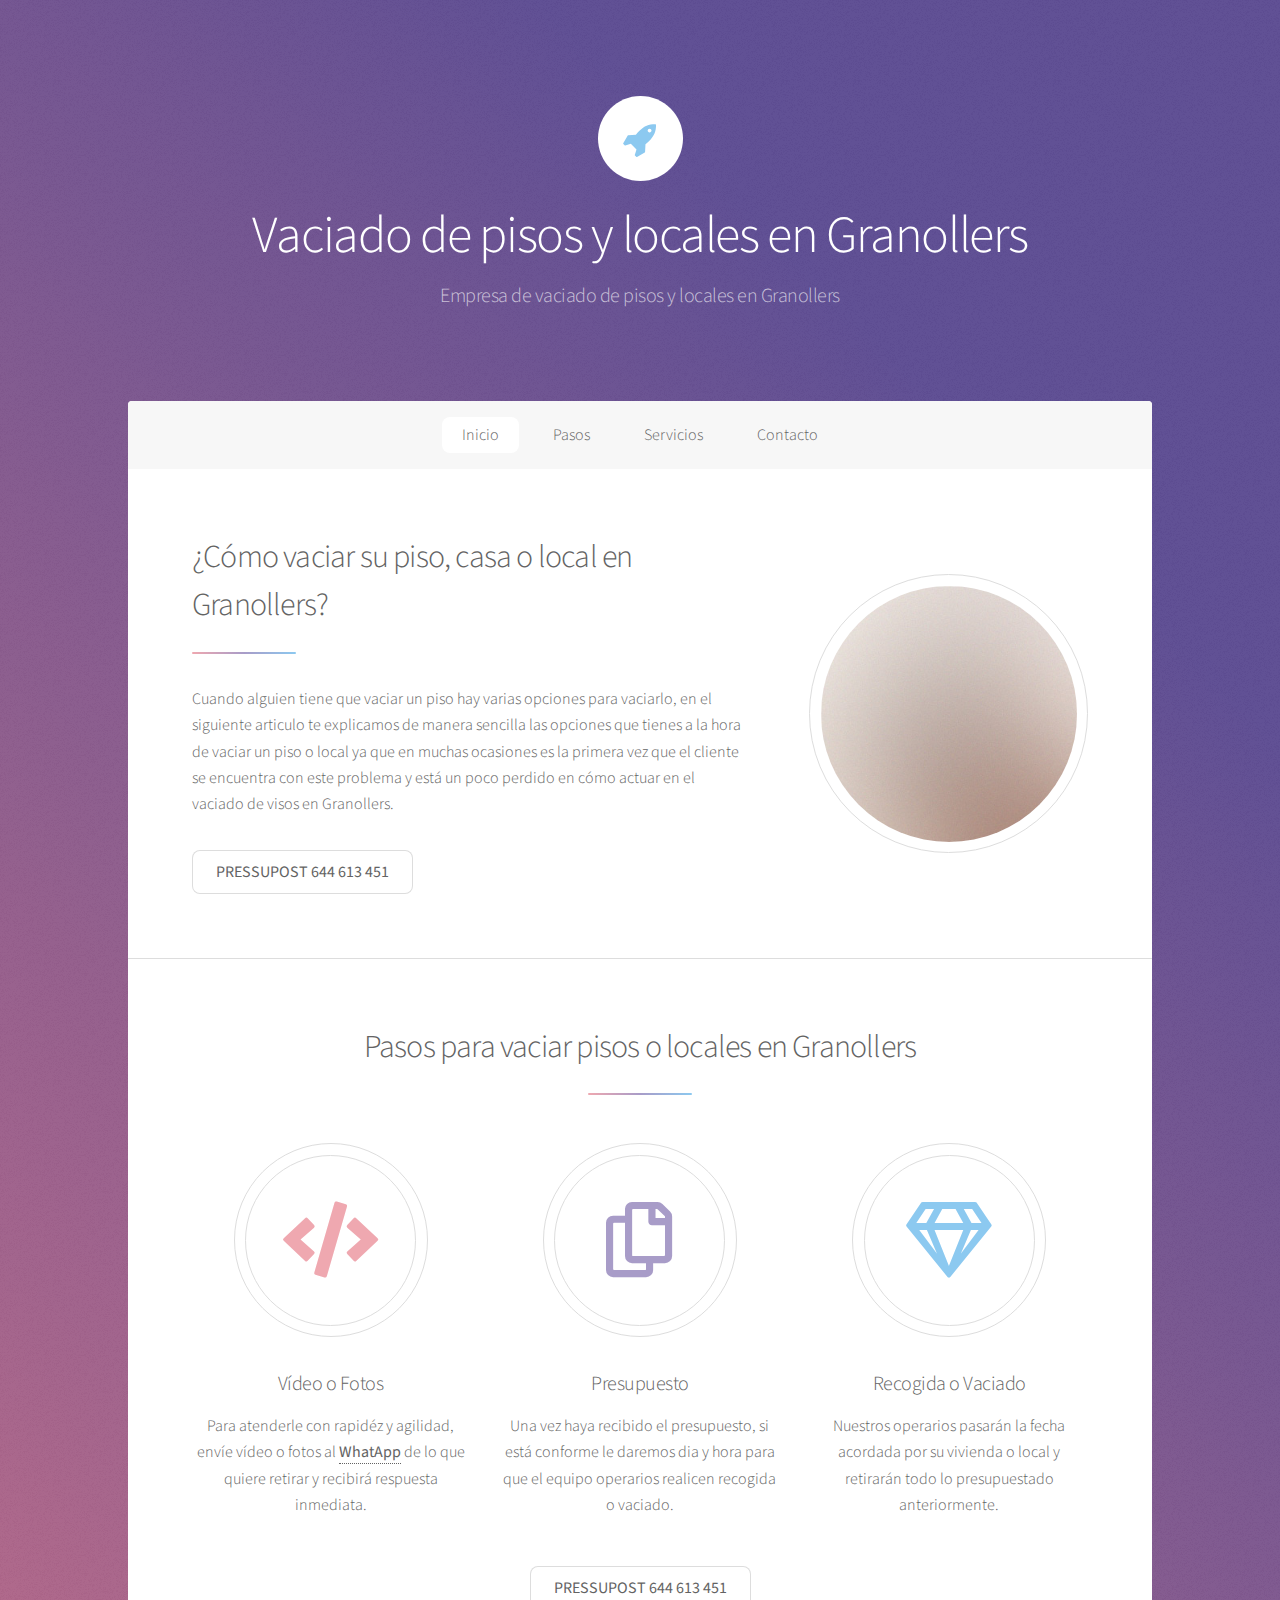
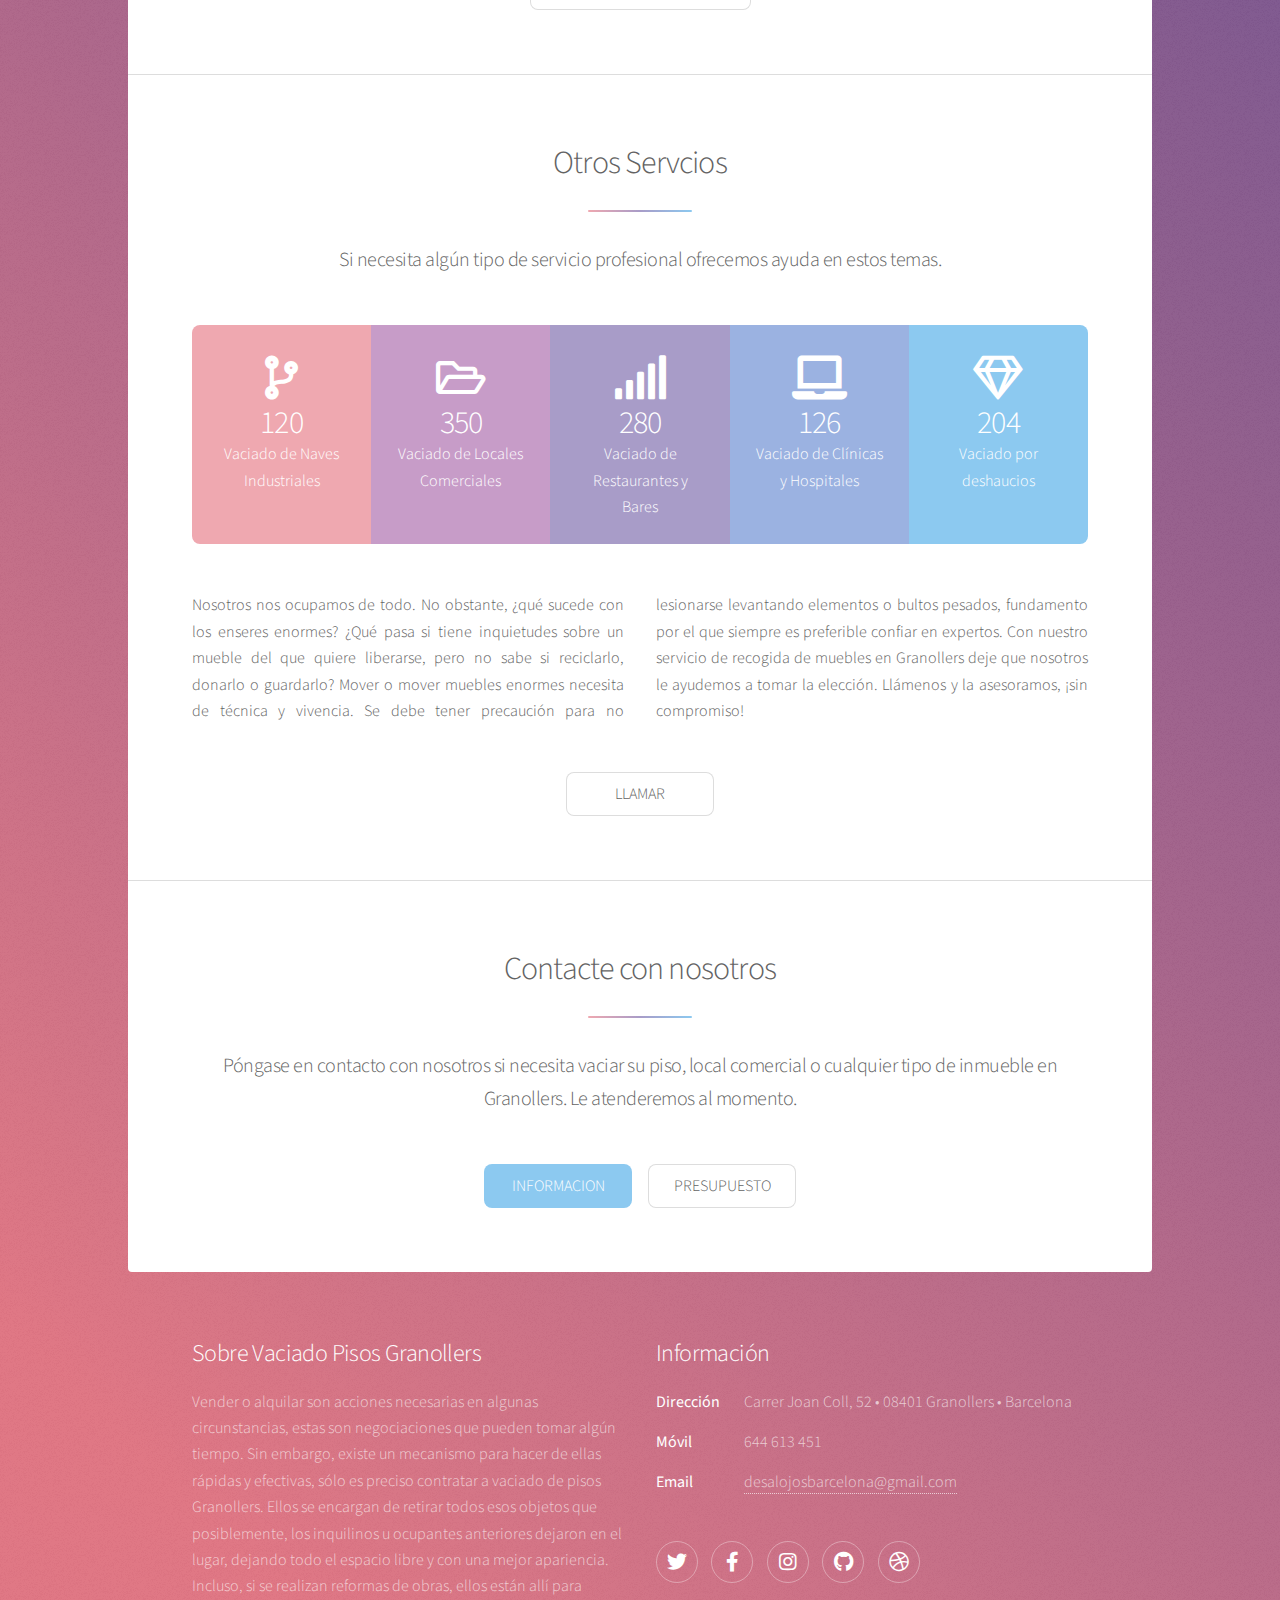
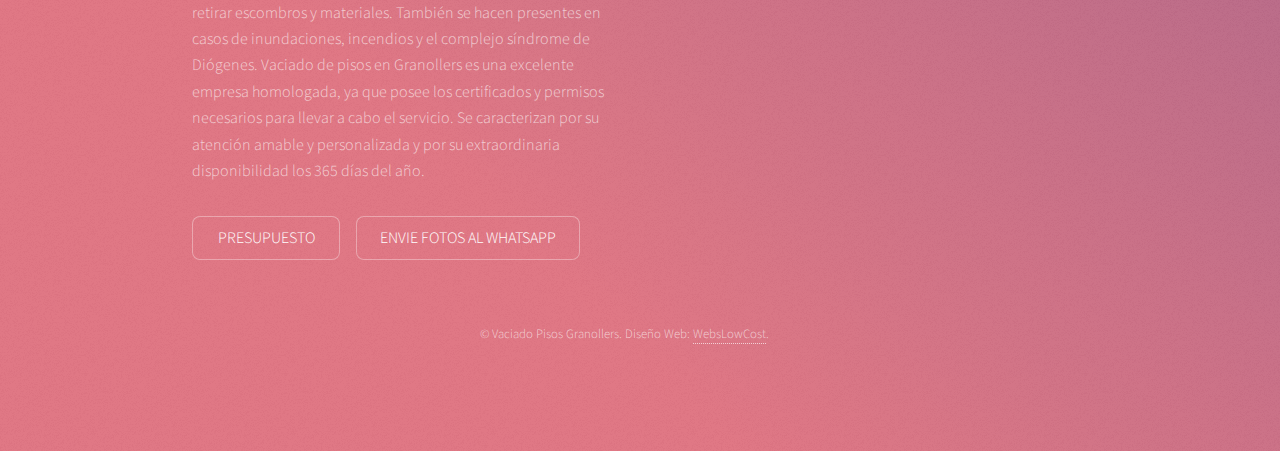
==== index.html @ f91cef2e "Update index.html" ====
<!DOCTYPE HTML>
<!--
	Stellar by HTML5 UP
	html5up.net | @ajlkn
	Free for personal and commercial use under the CCA 3.0 license (html5up.net/license)
-->
<html>
	<head>
		<title>Vaciado pisos y locales en Granollers ☎️ Recogida Muebles</title>
		<html lang="es">
		<meta charset="utf-8" />
		<meta name="description" content="Vaciado de Pisos y Locales en Granollers 644 613 451. Recogida muebles y electrodomésticos. Retiramos mobiliario y enseres al momento.">
		<meta name="keywords" content="vaciado pisos granollers, vaciar locales granollers, retirada electrodomesticos granollers, deixalleria granollers">
		<meta name="viewport" content="width=device-width, initial-scale=1, user-scalable=no" />
		<meta name="robots" content="index, follow">
		<link rel="stylesheet" href="assets/css/main.css" />
		<noscript><link rel="stylesheet" href="assets/css/noscript.css" /></noscript>
	</head>
	<body class="is-preload">

		<!-- Wrapper -->
			<div id="wrapper">

				<!-- Header -->
					<header id="header" class="alt">
						<span class="logo"><img src="images/logo.svg" alt="vaciado pisos granollers" /></span>
						<h1>Vaciado de pisos y locales en Granollers</h1>
						<p>Empresa de vaciado de pisos y locales en Granollers<br />
						</p>
					</header>

				<!-- Nav -->
					<nav id="nav">
						<ul>
							<li><a href="#intro" class="active">Inicio</a></li>
							<li><a href="#first">Pasos</a></li>
							<li><a href="#second">Servicios</a></li>
							<li><a href="#cta">Contacto</a></li>
						</ul>
					</nav>

				<!-- Main -->
					<div id="main">

						<!-- Introduction -->
							<section id="intro" class="main">
								<div class="spotlight">
									<div class="content">
										<header class="major">
											<h2>¿Cómo vaciar su piso, casa o local en Granollers?</h2>
										</header>
										<p>Cuando alguien tiene que vaciar un piso hay varias opciones para vaciarlo, 
										en el siguiente articulo te explicamos de manera sencilla las opciones que tienes 
										a la hora de vaciar un piso o local ya que en muchas ocasiones es la primera vez que el 
										cliente se encuentra con este problema y está un poco perdido en cómo actuar en 
										el vaciado de visos en Granollers.</p>
										<ul class="actions">
											<li><a href="tel:644613451" class="button"><strong>PRESSUPOST 644 613 451</strong></a></li>
										</ul>
									</div>
									<span class="image"><img src="images/pic01.jpg" alt="empresa vaciado pisos granollers" /></span>
								</div>
							</section>

						<!-- First Section -->
							<section id="first" class="main special">
								<header class="major">
									<h2>Pasos para vaciar pisos o locales en Granollers</h2>
								</header>
								<ul class="features">
									<li>
										<span class="icon solid major style1 fa-code"></span>
										<h3>Vídeo o Fotos</h3>
										<p>Para atenderle con rapidéz y agilidad, envíe vídeo o fotos al <a href="https://bit.ly/3KLcarm"><strong>WhatApp</strong></a> de lo que quiere retirar y recibirá respuesta inmediata.</p>
									</li>
									<li>
										<span class="icon major style3 fa-copy"></span>
										<h3>Presupuesto</h3>
										<p>Una vez haya recibido el presupuesto, si está conforme le daremos dia y hora para que el equipo operarios realicen recogida o vaciado.</p>
									</li>
									<li>
										<span class="icon major style5 fa-gem"></span>
										<h3>Recogida o Vaciado</h3>
										<p>Nuestros operarios pasarán la fecha acordada por su vivienda o local y retirarán todo lo presupuestado anteriormente.</p>
									</li>
								</ul>
								<footer class="major">
									<ul class="actions special">
										<li><a href="tel:644613451" class="button"><strong>PRESSUPOST 644 613 451</strong></a></li>
									</ul>
								</footer>
							</section>

						<!-- Second Section -->
							<section id="second" class="main special">
								<header class="major">
									<h2>Otros Servcios</h2>
									<p>Si necesita algún tipo de servicio profesional ofrecemos ayuda en estos temas.</p>
								</header>
								<ul class="statistics">
									<li class="style1">
										<span class="icon solid fa-code-branch"></span>
										<strong>120</strong> Vaciado de Naves Industriales 
									</li>
									<li class="style2">
										<span class="icon fa-folder-open"></span>
										<strong>350</strong> Vaciado de Locales Comerciales
									</li>
									<li class="style3">
										<span class="icon solid fa-signal"></span>
										<strong>280</strong> Vaciado de Restaurantes y Bares
									</li>
									<li class="style4">
										<span class="icon solid fa-laptop"></span>
										<strong>126</strong> Vaciado de Clínicas y Hospitales
									</li>
									<li class="style5">
										<span class="icon fa-gem"></span>
										<strong>204</strong> Vaciado por deshaucios
									</li>
								</ul>
								<p class="content">Nosotros nos ocupamos de todo. No obstante, ¿qué sucede con los enseres enormes? ¿Qué pasa si tiene inquietudes sobre un mueble del que quiere liberarse, pero no sabe si reciclarlo, donarlo o guardarlo? Mover o mover muebles enormes necesita de técnica y vivencia. Se debe tener precaución para no lesionarse levantando elementos o bultos pesados, fundamento por el que siempre es preferible confiar en expertos. Con nuestro servicio de recogida de muebles en Granollers deje que nosotros le ayudemos a tomar la elección. Llámenos y la asesoramos, ¡sin compromiso!</p>
								<footer class="major">
									<ul class="actions special">
										<li><a href="tel:644613451" class="button">LLAMAR</a></li>
									</ul>
								</footer>
							</section>

						<!-- Get Started -->
							<section id="cta" class="main special">
								<header class="major">
									<h2>Contacte con nosotros</h2>
									<p>Póngase en contacto con nosotros si necesita vaciar su piso, local
									comercial o cualquier tipo de inmueble en Granollers. Le atenderemos al momento.</p>
								</header>
								<footer class="major">
									<ul class="actions special">
										<li><a href="https://goo.gl/maps/K5HaU2S19BmagPHa8" class="button primary">INFORMACION</a></li>
										<li><a href="tel:644613451" class="button">PRESUPUESTO</a></li>
									</ul>
								</footer>
							</section>

					</div>

				<!-- Footer -->
					<footer id="footer">
						<section>
							<h2>Sobre Vaciado Pisos Granollers</h2>
							<p>Vender o alquilar son acciones necesarias en algunas circunstancias, estas son negociaciones que pueden tomar algún tiempo. Sin embargo, existe un mecanismo para hacer de ellas rápidas y efectivas, sólo es preciso contratar a vaciado de pisos Granollers.
                               Ellos se encargan de retirar todos esos objetos que posiblemente, los inquilinos u ocupantes anteriores dejaron en el lugar, dejando todo el espacio libre y con una mejor apariencia. Incluso, si se realizan reformas de obras, ellos están allí para retirar escombros y materiales. También se hacen presentes en casos de inundaciones, incendios y el complejo síndrome de Diógenes.
                               Vaciado de pisos en Granollers es una excelente empresa homologada, ya que posee los certificados y permisos necesarios para llevar a cabo el servicio. Se caracterizan por su atención amable y personalizada y por su extraordinaria disponibilidad los 365 días del año.</p>
							<ul class="actions">
								<li><a href="tel:644613451" class="button">PRESUPUESTO</a></li>
								<li><a href="https://wa.me/34644613451" class="button">ENVIE FOTOS AL WHATSAPP</a></li>
							</ul>
						</section>
						<section>
							<h2>Información</h2>
							<dl class="alt">
								<dt>Dirección</dt>
								<dd>Carrer Joan Coll, 52 &bull; 08401 Granollers &bull; Barcelona</dd>
								<dt>Móvil</dt>
								<dd>644 613 451</dd>
								<dt>Email</dt>
								<dd><a href="#">desalojosbarcelona@gmail.com</a></dd>
							</dl>
							<ul class="icons">
								<li><a href="#" class="icon brands fa-twitter alt"><span class="label">Twitter</span></a></li>
								<li><a href="#" class="icon brands fa-facebook-f alt"><span class="label">Facebook</span></a></li>
								<li><a href="#" class="icon brands fa-instagram alt"><span class="label">Instagram</span></a></li>
								<li><a href="#" class="icon brands fa-github alt"><span class="label">GitHub</span></a></li>
								<li><a href="#" class="icon brands fa-dribbble alt"><span class="label">Dribbble</span></a></li>
							</ul>
						</section>
						<p class="copyright">&copy; Vaciado Pisos Granollers. Diseño Web: <a href="https://www.webslowcost.pro/">WebsLowCost</a>.</p>
					</footer>

			</div>

		<!-- Scripts -->
			<script src="assets/js/jquery.min.js"></script>
			<script src="assets/js/jquery.scrollex.min.js"></script>
			<script src="assets/js/jquery.scrolly.min.js"></script>
			<script src="assets/js/browser.min.js"></script>
			<script src="assets/js/breakpoints.min.js"></script>
			<script src="assets/js/util.js"></script>
			<script src="assets/js/main.js"></script>

	</body>
</html>
---- assets/css/main.css ----
@import url(fontawesome-all.min.css);
@import 'https://fonts.googleapis.com/css?family=Source+Sans+Pro:300,400';

/*
	Stellar by HTML5 UP
	html5up.net | @ajlkn
	Free for personal and commercial use under the CCA 3.0 license (html5up.net/license)
*/

html, body, div, span, applet, object,
iframe, h1, h2, h3, h4, h5, h6, p, blockquote,
pre, a, abbr, acronym, address, big, cite,
code, del, dfn, em, img, ins, kbd, q, s, samp,
small, strike, strong, sub, sup, tt, var, b,
u, i, center, dl, dt, dd, ol, ul, li, fieldset,
form, label, legend, table, caption, tbody,
tfoot, thead, tr, th, td, article, aside,
canvas, details, embed, figure, figcaption,
footer, header, hgroup, menu, nav, output, ruby,
section, summary, time, mark, audio, video {
	margin: 0;
	padding: 0;
	border: 0;
	font-size: 100%;
	font: inherit;
	vertical-align: baseline;}

article, aside, details, figcaption, figure,
footer, header, hgroup, menu, nav, section {
	display: block;}

body {
	line-height: 1;
}

ol, ul {
	list-style: none;
}

blockquote, q {
	quotes: none;
}

	blockquote:before, blockquote:after, q:before, q:after {
		content: '';
		content: none;
	}

table {
	border-collapse: collapse;
	border-spacing: 0;
}

body {
	-webkit-text-size-adjust: none;
}

mark {
	background-color: transparent;
	color: inherit;
}

input::-moz-focus-inner {
	border: 0;
	padding: 0;
}

input, select, textarea {
	-moz-appearance: none;
	-webkit-appearance: none;
	-ms-appearance: none;
	appearance: none;
}

/* Basic */

	@-ms-viewport {
		width: device-width;
	}

	body {
		-ms-overflow-style: scrollbar;
	}

	@media screen and (max-width: 480px) {

		html, body {
			min-width: 320px;
		}

	}

	html {
		box-sizing: border-box;
	}

	*, *:before, *:after {
		box-sizing: inherit;
	}

	body {
		background-color: #935d8c;
		background-image: url("images/overlay.png"), -moz-linear-gradient(45deg, #e37682 15%, #5f4d93 85%);
		background-image: url("images/overlay.png"), -webkit-linear-gradient(45deg, #e37682 15%, #5f4d93 85%);
		background-image: url("images/overlay.png"), -ms-linear-gradient(45deg, #e37682 15%, #5f4d93 85%);
		background-image: url("images/overlay.png"), linear-gradient(45deg, #e37682 15%, #5f4d93 85%);
	}

		body.is-preload *, body.is-preload *:before, body.is-preload *:after {
			-moz-animation: none !important;
			-webkit-animation: none !important;
			-ms-animation: none !important;
			animation: none !important;
			-moz-transition: none !important;
			-webkit-transition: none !important;
			-ms-transition: none !important;
			transition: none !important;
		}

/* Type */

	body {
		background-color: #935d8c;
		color: rgba(255, 255, 255, 0.65);
	}

	body, input, select, textarea {
		font-family: "Source Sans Pro", Helvetica, sans-serif;
		font-size: 17pt;
		font-weight: 300;
		line-height: 1.65;
	}

		@media screen and (max-width: 1680px) {

			body, input, select, textarea {
				font-size: 14pt;
			}

		}

		@media screen and (max-width: 1280px) {

			body, input, select, textarea {
				font-size: 12pt;
			}

		}

		@media screen and (max-width: 360px) {

			body, input, select, textarea {
				font-size: 11pt;
			}

		}

	a {
		-moz-transition: color 0.2s ease, border-bottom 0.2s ease;
		-webkit-transition: color 0.2s ease, border-bottom 0.2s ease;
		-ms-transition: color 0.2s ease, border-bottom 0.2s ease;
		transition: color 0.2s ease, border-bottom 0.2s ease;
		text-decoration: none;
		border-bottom: dotted 1px;
		color: inherit;
	}

		a:hover {
			border-bottom-color: transparent;
		}

	strong, b {
		font-weight: 400;
	}

	em, i {
		font-style: italic;
	}

	p {
		margin: 0 0 2em 0;
	}

		p.content {
			-moz-columns: 20em 2;
			-webkit-columns: 20em 2;
			-ms-columns: 20em 2;
			columns: 20em 2;
			-moz-column-gap: 2em;
			-webkit-column-gap: 2em;
			-ms-column-gap: 2em;
			column-gap: 2em;
			text-align: justify;
		}

	h1, h2, h3, h4, h5, h6 {
		font-weight: 300;
		line-height: 1.5;
		margin: 0 0 0.7em 0;
		letter-spacing: -0.025em;
	}

		h1 a, h2 a, h3 a, h4 a, h5 a, h6 a {
			color: inherit;
			text-decoration: none;
		}

	h1 {
		font-size: 2.5em;
		line-height: 1.2;
	}

	h2 {
		font-size: 1.5em;
	}

	h3 {
		font-size: 1.25em;
	}

	h4 {
		font-size: 1.1em;
	}

	h5 {
		font-size: 0.9em;
	}

	h6 {
		font-size: 0.7em;
	}

	@media screen and (max-width: 736px) {

		h1 {
			font-size: 2em;
		}

	}

	sub {
		font-size: 0.8em;
		position: relative;
		top: 0.5em;
	}

	sup {
		font-size: 0.8em;
		position: relative;
		top: -0.5em;
	}

	blockquote {
		border-left: solid 4px;
		font-style: italic;
		margin: 0 0 2em 0;
		padding: 0.5em 0 0.5em 2em;
	}

	code {
		border-radius: 8px;
		border: solid 1px;
		font-family: "Courier New", monospace;
		font-size: 0.9em;
		margin: 0 0.25em;
		padding: 0.25em 0.65em;
	}

	pre {
		-webkit-overflow-scrolling: touch;
		font-family: "Courier New", monospace;
		font-size: 0.9em;
		margin: 0 0 2em 0;
	}

		pre code {
			display: block;
			line-height: 1.75;
			padding: 1em 1.5em;
			overflow-x: auto;
		}

	hr {
		border: 0;
		border-bottom: solid 1px;
		margin: 2em 0;
	}

		hr.major {
			margin: 3em 0;
		}

	.align-left {
		text-align: left;
	}

	.align-center {
		text-align: center;
	}

	.align-right {
		text-align: right;
	}

	input, select, textarea {
		color: #ffffff;
	}

	a:hover {
		color: #ffffff;
	}

	strong, b {
		color: #ffffff;
	}

	h1, h2, h3, h4, h5, h6 {
		color: #ffffff;
	}

	blockquote {
		border-left-color: rgba(255, 255, 255, 0.35);
	}

	code {
		background: rgba(255, 255, 255, 0.075);
		border-color: rgba(255, 255, 255, 0.35);
	}

	hr {
		border-bottom-color: rgba(255, 255, 255, 0.35);
	}

/* Row */

	.row {
		display: flex;
		flex-wrap: wrap;
		box-sizing: border-box;
		align-items: stretch;
	}

		.row > * {
			box-sizing: border-box;
		}

		.row.gtr-uniform > * > :last-child {
			margin-bottom: 0;
		}

		.row.aln-left {
			justify-content: flex-start;
		}

		.row.aln-center {
			justify-content: center;
		}

		.row.aln-right {
			justify-content: flex-end;
		}

		.row.aln-top {
			align-items: flex-start;
		}

		.row.aln-middle {
			align-items: center;
		}

		.row.aln-bottom {
			align-items: flex-end;
		}

		.row > .imp {
			order: -1;
		}

		.row > .col-1 {
			width: 8.33333%;
		}

		.row > .off-1 {
			margin-left: 8.33333%;
		}

		.row > .col-2 {
			width: 16.66667%;
		}

		.row > .off-2 {
			margin-left: 16.66667%;
		}

		.row > .col-3 {
			width: 25%;
		}

		.row > .off-3 {
			margin-left: 25%;
		}

		.row > .col-4 {
			width: 33.33333%;
		}

		.row > .off-4 {
			margin-left: 33.33333%;
		}

		.row > .col-5 {
			width: 41.66667%;
		}

		.row > .off-5 {
			margin-left: 41.66667%;
		}

		.row > .col-6 {
			width: 50%;
		}

		.row > .off-6 {
			margin-left: 50%;
		}

		.row > .col-7 {
			width: 58.33333%;
		}

		.row > .off-7 {
			margin-left: 58.33333%;
		}

		.row > .col-8 {
			width: 66.66667%;
		}

		.row > .off-8 {
			margin-left: 66.66667%;
		}

		.row > .col-9 {
			width: 75%;
		}

		.row > .off-9 {
			margin-left: 75%;
		}

		.row > .col-10 {
			width: 83.33333%;
		}

		.row > .off-10 {
			margin-left: 83.33333%;
		}

		.row > .col-11 {
			width: 91.66667%;
		}

		.row > .off-11 {
			margin-left: 91.66667%;
		}

		.row > .col-12 {
			width: 100%;
		}

		.row > .off-12 {
			margin-left: 100%;
		}

		.row.gtr-0 {
			margin-top: 0;
			margin-left: 0em;
		}

			.row.gtr-0 > * {
				padding: 0 0 0 0em;
			}

			.row.gtr-0.gtr-uniform {
				margin-top: 0em;
			}

				.row.gtr-0.gtr-uniform > * {
					padding-top: 0em;
				}

		.row.gtr-25 {
			margin-top: 0;
			margin-left: -0.375em;
		}

			.row.gtr-25 > * {
				padding: 0 0 0 0.375em;
			}

			.row.gtr-25.gtr-uniform {
				margin-top: -0.375em;
			}

				.row.gtr-25.gtr-uniform > * {
					padding-top: 0.375em;
				}

		.row.gtr-50 {
			margin-top: 0;
			margin-left: -0.75em;
		}

			.row.gtr-50 > * {
				padding: 0 0 0 0.75em;
			}

			.row.gtr-50.gtr-uniform {
				margin-top: -0.75em;
			}

				.row.gtr-50.gtr-uniform > * {
					padding-top: 0.75em;
				}

		.row {
			margin-top: 0;
			margin-left: -1.5em;
		}

			.row > * {
				padding: 0 0 0 1.5em;
			}

			.row.gtr-uniform {
				margin-top: -1.5em;
			}

				.row.gtr-uniform > * {
					padding-top: 1.5em;
				}

		.row.gtr-150 {
			margin-top: 0;
			margin-left: -2.25em;
		}

			.row.gtr-150 > * {
				padding: 0 0 0 2.25em;
			}

			.row.gtr-150.gtr-uniform {
				margin-top: -2.25em;
			}

				.row.gtr-150.gtr-uniform > * {
					padding-top: 2.25em;
				}

		.row.gtr-200 {
			margin-top: 0;
			margin-left: -3em;
		}

			.row.gtr-200 > * {
				padding: 0 0 0 3em;
			}

			.row.gtr-200.gtr-uniform {
				margin-top: -3em;
			}

				.row.gtr-200.gtr-uniform > * {
					padding-top: 3em;
				}

		@media screen and (max-width: 1680px) {

			.row {
				display: flex;
				flex-wrap: wrap;
				box-sizing: border-box;
				align-items: stretch;
			}

				.row > * {
					box-sizing: border-box;
				}

				.row.gtr-uniform > * > :last-child {
					margin-bottom: 0;
				}

				.row.aln-left {
					justify-content: flex-start;
				}

				.row.aln-center {
					justify-content: center;
				}

				.row.aln-right {
					justify-content: flex-end;
				}

				.row.aln-top {
					align-items: flex-start;
				}

				.row.aln-middle {
					align-items: center;
				}

				.row.aln-bottom {
					align-items: flex-end;
				}

				.row > .imp-xlarge {
					order: -1;
				}

				.row > .col-1-xlarge {
					width: 8.33333%;
				}

				.row > .off-1-xlarge {
					margin-left: 8.33333%;
				}

				.row > .col-2-xlarge {
					width: 16.66667%;
				}

				.row > .off-2-xlarge {
					margin-left: 16.66667%;
				}

				.row > .col-3-xlarge {
					width: 25%;
				}

				.row > .off-3-xlarge {
					margin-left: 25%;
				}

				.row > .col-4-xlarge {
					width: 33.33333%;
				}

				.row > .off-4-xlarge {
					margin-left: 33.33333%;
				}

				.row > .col-5-xlarge {
					width: 41.66667%;
				}

				.row > .off-5-xlarge {
					margin-left: 41.66667%;
				}

				.row > .col-6-xlarge {
					width: 50%;
				}

				.row > .off-6-xlarge {
					margin-left: 50%;
				}

				.row > .col-7-xlarge {
					width: 58.33333%;
				}

				.row > .off-7-xlarge {
					margin-left: 58.33333%;
				}

				.row > .col-8-xlarge {
					width: 66.66667%;
				}

				.row > .off-8-xlarge {
					margin-left: 66.66667%;
				}

				.row > .col-9-xlarge {
					width: 75%;
				}

				.row > .off-9-xlarge {
					margin-left: 75%;
				}

				.row > .col-10-xlarge {
					width: 83.33333%;
				}

				.row > .off-10-xlarge {
					margin-left: 83.33333%;
				}

				.row > .col-11-xlarge {
					width: 91.66667%;
				}

				.row > .off-11-xlarge {
					margin-left: 91.66667%;
				}

				.row > .col-12-xlarge {
					width: 100%;
				}

				.row > .off-12-xlarge {
					margin-left: 100%;
				}

				.row.gtr-0 {
					margin-top: 0;
					margin-left: 0em;
				}

					.row.gtr-0 > * {
						padding: 0 0 0 0em;
					}

					.row.gtr-0.gtr-uniform {
						margin-top: 0em;
					}

						.row.gtr-0.gtr-uniform > * {
							padding-top: 0em;
						}

				.row.gtr-25 {
					margin-top: 0;
					margin-left: -0.375em;
				}

					.row.gtr-25 > * {
						padding: 0 0 0 0.375em;
					}

					.row.gtr-25.gtr-uniform {
						margin-top: -0.375em;
					}

						.row.gtr-25.gtr-uniform > * {
							padding-top: 0.375em;
						}

				.row.gtr-50 {
					margin-top: 0;
					margin-left: -0.75em;
				}

					.row.gtr-50 > * {
						padding: 0 0 0 0.75em;
					}

					.row.gtr-50.gtr-uniform {
						margin-top: -0.75em;
					}

						.row.gtr-50.gtr-uniform > * {
							padding-top: 0.75em;
						}

				.row {
					margin-top: 0;
					margin-left: -1.5em;
				}

					.row > * {
						padding: 0 0 0 1.5em;
					}

					.row.gtr-uniform {
						margin-top: -1.5em;
					}

						.row.gtr-uniform > * {
							padding-top: 1.5em;
						}

				.row.gtr-150 {
					margin-top: 0;
					margin-left: -2.25em;
				}

					.row.gtr-150 > * {
						padding: 0 0 0 2.25em;
					}

					.row.gtr-150.gtr-uniform {
						margin-top: -2.25em;
					}

						.row.gtr-150.gtr-uniform > * {
							padding-top: 2.25em;
						}

				.row.gtr-200 {
					margin-top: 0;
					margin-left: -3em;
				}

					.row.gtr-200 > * {
						padding: 0 0 0 3em;
					}

					.row.gtr-200.gtr-uniform {
						margin-top: -3em;
					}

						.row.gtr-200.gtr-uniform > * {
							padding-top: 3em;
						}

		}

		@media screen and (max-width: 1280px) {

			.row {
				display: flex;
				flex-wrap: wrap;
				box-sizing: border-box;
				align-items: stretch;
			}

				.row > * {
					box-sizing: border-box;
				}

				.row.gtr-uniform > * > :last-child {
					margin-bottom: 0;
				}

				.row.aln-left {
					justify-content: flex-start;
				}

				.row.aln-center {
					justify-content: center;
				}

				.row.aln-right {
					justify-content: flex-end;
				}

				.row.aln-top {
					align-items: flex-start;
				}

				.row.aln-middle {
					align-items: center;
				}

				.row.aln-bottom {
					align-items: flex-end;
				}

				.row > .imp-large {
					order: -1;
				}

				.row > .col-1-large {
					width: 8.33333%;
				}

				.row > .off-1-large {
					margin-left: 8.33333%;
				}

				.row > .col-2-large {
					width: 16.66667%;
				}

				.row > .off-2-large {
					margin-left: 16.66667%;
				}

				.row > .col-3-large {
					width: 25%;
				}

				.row > .off-3-large {
					margin-left: 25%;
				}

				.row > .col-4-large {
					width: 33.33333%;
				}

				.row > .off-4-large {
					margin-left: 33.33333%;
				}

				.row > .col-5-large {
					width: 41.66667%;
				}

				.row > .off-5-large {
					margin-left: 41.66667%;
				}

				.row > .col-6-large {
					width: 50%;
				}

				.row > .off-6-large {
					margin-left: 50%;
				}

				.row > .col-7-large {
					width: 58.33333%;
				}

				.row > .off-7-large {
					margin-left: 58.33333%;
				}

				.row > .col-8-large {
					width: 66.66667%;
				}

				.row > .off-8-large {
					margin-left: 66.66667%;
				}

				.row > .col-9-large {
					width: 75%;
				}

				.row > .off-9-large {
					margin-left: 75%;
				}

				.row > .col-10-large {
					width: 83.33333%;
				}

				.row > .off-10-large {
					margin-left: 83.33333%;
				}

				.row > .col-11-large {
					width: 91.66667%;
				}

				.row > .off-11-large {
					margin-left: 91.66667%;
				}

				.row > .col-12-large {
					width: 100%;
				}

				.row > .off-12-large {
					margin-left: 100%;
				}

				.row.gtr-0 {
					margin-top: 0;
					margin-left: 0em;
				}

					.row.gtr-0 > * {
						padding: 0 0 0 0em;
					}

					.row.gtr-0.gtr-uniform {
						margin-top: 0em;
					}

						.row.gtr-0.gtr-uniform > * {
							padding-top: 0em;
						}

				.row.gtr-25 {
					margin-top: 0;
					margin-left: -0.375em;
				}

					.row.gtr-25 > * {
						padding: 0 0 0 0.375em;
					}

					.row.gtr-25.gtr-uniform {
						margin-top: -0.375em;
					}

						.row.gtr-25.gtr-uniform > * {
							padding-top: 0.375em;
						}

				.row.gtr-50 {
					margin-top: 0;
					margin-left: -0.75em;
				}

					.row.gtr-50 > * {
						padding: 0 0 0 0.75em;
					}

					.row.gtr-50.gtr-uniform {
						margin-top: -0.75em;
					}

						.row.gtr-50.gtr-uniform > * {
							padding-top: 0.75em;
						}

				.row {
					margin-top: 0;
					margin-left: -1.5em;
				}

					.row > * {
						padding: 0 0 0 1.5em;
					}

					.row.gtr-uniform {
						margin-top: -1.5em;
					}

						.row.gtr-uniform > * {
							padding-top: 1.5em;
						}

				.row.gtr-150 {
					margin-top: 0;
					margin-left: -2.25em;
				}

					.row.gtr-150 > * {
						padding: 0 0 0 2.25em;
					}

					.row.gtr-150.gtr-uniform {
						margin-top: -2.25em;
					}

						.row.gtr-150.gtr-uniform > * {
							padding-top: 2.25em;
						}

				.row.gtr-200 {
					margin-top: 0;
					margin-left: -3em;
				}

					.row.gtr-200 > * {
						padding: 0 0 0 3em;
					}

					.row.gtr-200.gtr-uniform {
						margin-top: -3em;
					}

						.row.gtr-200.gtr-uniform > * {
							padding-top: 3em;
						}

		}

		@media screen and (max-width: 980px) {

			.row {
				display: flex;
				flex-wrap: wrap;
				box-sizing: border-box;
				align-items: stretch;
			}

				.row > * {
					box-sizing: border-box;
				}

				.row.gtr-uniform > * > :last-child {
					margin-bottom: 0;
				}

				.row.aln-left {
					justify-content: flex-start;
				}

				.row.aln-center {
					justify-content: center;
				}

				.row.aln-right {
					justify-content: flex-end;
				}

				.row.aln-top {
					align-items: flex-start;
				}

				.row.aln-middle {
					align-items: center;
				}

				.row.aln-bottom {
					align-items: flex-end;
				}

				.row > .imp-medium {
					order: -1;
				}

				.row > .col-1-medium {
					width: 8.33333%;
				}

				.row > .off-1-medium {
					margin-left: 8.33333%;
				}

				.row > .col-2-medium {
					width: 16.66667%;
				}

				.row > .off-2-medium {
					margin-left: 16.66667%;
				}

				.row > .col-3-medium {
					width: 25%;
				}

				.row > .off-3-medium {
					margin-left: 25%;
				}

				.row > .col-4-medium {
					width: 33.33333%;
				}

				.row > .off-4-medium {
					margin-left: 33.33333%;
				}

				.row > .col-5-medium {
					width: 41.66667%;
				}

				.row > .off-5-medium {
					margin-left: 41.66667%;
				}

				.row > .col-6-medium {
					width: 50%;
				}

				.row > .off-6-medium {
					margin-left: 50%;
				}

				.row > .col-7-medium {
					width: 58.33333%;
				}

				.row > .off-7-medium {
					margin-left: 58.33333%;
				}

				.row > .col-8-medium {
					width: 66.66667%;
				}

				.row > .off-8-medium {
					margin-left: 66.66667%;
				}

				.row > .col-9-medium {
					width: 75%;
				}

				.row > .off-9-medium {
					margin-left: 75%;
				}

				.row > .col-10-medium {
					width: 83.33333%;
				}

				.row > .off-10-medium {
					margin-left: 83.33333%;
				}

				.row > .col-11-medium {
					width: 91.66667%;
				}

				.row > .off-11-medium {
					margin-left: 91.66667%;
				}

				.row > .col-12-medium {
					width: 100%;
				}

				.row > .off-12-medium {
					margin-left: 100%;
				}

				.row.gtr-0 {
					margin-top: 0;
					margin-left: 0em;
				}

					.row.gtr-0 > * {
						padding: 0 0 0 0em;
					}

					.row.gtr-0.gtr-uniform {
						margin-top: 0em;
					}

						.row.gtr-0.gtr-uniform > * {
							padding-top: 0em;
						}

				.row.gtr-25 {
					margin-top: 0;
					margin-left: -0.375em;
				}

					.row.gtr-25 > * {
						padding: 0 0 0 0.375em;
					}

					.row.gtr-25.gtr-uniform {
						margin-top: -0.375em;
					}

						.row.gtr-25.gtr-uniform > * {
							padding-top: 0.375em;
						}

				.row.gtr-50 {
					margin-top: 0;
					margin-left: -0.75em;
				}

					.row.gtr-50 > * {
						padding: 0 0 0 0.75em;
					}

					.row.gtr-50.gtr-uniform {
						margin-top: -0.75em;
					}

						.row.gtr-50.gtr-uniform > * {
							padding-top: 0.75em;
						}

				.row {
					margin-top: 0;
					margin-left: -1.5em;
				}

					.row > * {
						padding: 0 0 0 1.5em;
					}

					.row.gtr-uniform {
						margin-top: -1.5em;
					}

						.row.gtr-uniform > * {
							padding-top: 1.5em;
						}

				.row.gtr-150 {
					margin-top: 0;
					margin-left: -2.25em;
				}

					.row.gtr-150 > * {
						padding: 0 0 0 2.25em;
					}

					.row.gtr-150.gtr-uniform {
						margin-top: -2.25em;
					}

						.row.gtr-150.gtr-uniform > * {
							padding-top: 2.25em;
						}

				.row.gtr-200 {
					margin-top: 0;
					margin-left: -3em;
				}

					.row.gtr-200 > * {
						padding: 0 0 0 3em;
					}

					.row.gtr-200.gtr-uniform {
						margin-top: -3em;
					}

						.row.gtr-200.gtr-uniform > * {
							padding-top: 3em;
						}

		}

		@media screen and (max-width: 736px) {

			.row {
				display: flex;
				flex-wrap: wrap;
				box-sizing: border-box;
				align-items: stretch;
			}

				.row > * {
					box-sizing: border-box;
				}

				.row.gtr-uniform > * > :last-child {
					margin-bottom: 0;
				}

				.row.aln-left {
					justify-content: flex-start;
				}

				.row.aln-center {
					justify-content: center;
				}

				.row.aln-right {
					justify-content: flex-end;
				}

				.row.aln-top {
					align-items: flex-start;
				}

				.row.aln-middle {
					align-items: center;
				}

				.row.aln-bottom {
					align-items: flex-end;
				}

				.row > .imp-small {
					order: -1;
				}

				.row > .col-1-small {
					width: 8.33333%;
				}

				.row > .off-1-small {
					margin-left: 8.33333%;
				}

				.row > .col-2-small {
					width: 16.66667%;
				}

				.row > .off-2-small {
					margin-left: 16.66667%;
				}

				.row > .col-3-small {
					width: 25%;
				}

				.row > .off-3-small {
					margin-left: 25%;
				}

				.row > .col-4-small {
					width: 33.33333%;
				}

				.row > .off-4-small {
					margin-left: 33.33333%;
				}

				.row > .col-5-small {
					width: 41.66667%;
				}

				.row > .off-5-small {
					margin-left: 41.66667%;
				}

				.row > .col-6-small {
					width: 50%;
				}

				.row > .off-6-small {
					margin-left: 50%;
				}

				.row > .col-7-small {
					width: 58.33333%;
				}

				.row > .off-7-small {
					margin-left: 58.33333%;
				}

				.row > .col-8-small {
					width: 66.66667%;
				}

				.row > .off-8-small {
					margin-left: 66.66667%;
				}

				.row > .col-9-small {
					width: 75%;
				}

				.row > .off-9-small {
					margin-left: 75%;
				}

				.row > .col-10-small {
					width: 83.33333%;
				}

				.row > .off-10-small {
					margin-left: 83.33333%;
				}

				.row > .col-11-small {
					width: 91.66667%;
				}

				.row > .off-11-small {
					margin-left: 91.66667%;
				}

				.row > .col-12-small {
					width: 100%;
				}

				.row > .off-12-small {
					margin-left: 100%;
				}

				.row.gtr-0 {
					margin-top: 0;
					margin-left: 0em;
				}

					.row.gtr-0 > * {
						padding: 0 0 0 0em;
					}

					.row.gtr-0.gtr-uniform {
						margin-top: 0em;
					}

						.row.gtr-0.gtr-uniform > * {
							padding-top: 0em;
						}

				.row.gtr-25 {
					margin-top: 0;
					margin-left: -0.25em;
				}

					.row.gtr-25 > * {
						padding: 0 0 0 0.25em;
					}

					.row.gtr-25.gtr-uniform {
						margin-top: -0.25em;
					}

						.row.gtr-25.gtr-uniform > * {
							padding-top: 0.25em;
						}

				.row.gtr-50 {
					margin-top: 0;
					margin-left: -0.5em;
				}

					.row.gtr-50 > * {
						padding: 0 0 0 0.5em;
					}

					.row.gtr-50.gtr-uniform {
						margin-top: -0.5em;
					}

						.row.gtr-50.gtr-uniform > * {
							padding-top: 0.5em;
						}

				.row {
					margin-top: 0;
					margin-left: -1em;
				}

					.row > * {
						padding: 0 0 0 1em;
					}

					.row.gtr-uniform {
						margin-top: -1em;
					}

						.row.gtr-uniform > * {
							padding-top: 1em;
						}

				.row.gtr-150 {
					margin-top: 0;
					margin-left: -1.5em;
				}

					.row.gtr-150 > * {
						padding: 0 0 0 1.5em;
					}

					.row.gtr-150.gtr-uniform {
						margin-top: -1.5em;
					}

						.row.gtr-150.gtr-uniform > * {
							padding-top: 1.5em;
						}

				.row.gtr-200 {
					margin-top: 0;
					margin-left: -2em;
				}

					.row.gtr-200 > * {
						padding: 0 0 0 2em;
					}

					.row.gtr-200.gtr-uniform {
						margin-top: -2em;
					}

						.row.gtr-200.gtr-uniform > * {
							padding-top: 2em;
						}

		}

		@media screen and (max-width: 480px) {

			.row {
				display: flex;
				flex-wrap: wrap;
				box-sizing: border-box;
				align-items: stretch;
			}

				.row > * {
					box-sizing: border-box;
				}

				.row.gtr-uniform > * > :last-child {
					margin-bottom: 0;
				}

				.row.aln-left {
					justify-content: flex-start;
				}

				.row.aln-center {
					justify-content: center;
				}

				.row.aln-right {
					justify-content: flex-end;
				}

				.row.aln-top {
					align-items: flex-start;
				}

				.row.aln-middle {
					align-items: center;
				}

				.row.aln-bottom {
					align-items: flex-end;
				}

				.row > .imp-xsmall {
					order: -1;
				}

				.row > .col-1-xsmall {
					width: 8.33333%;
				}

				.row > .off-1-xsmall {
					margin-left: 8.33333%;
				}

				.row > .col-2-xsmall {
					width: 16.66667%;
				}

				.row > .off-2-xsmall {
					margin-left: 16.66667%;
				}

				.row > .col-3-xsmall {
					width: 25%;
				}

				.row > .off-3-xsmall {
					margin-left: 25%;
				}

				.row > .col-4-xsmall {
					width: 33.33333%;
				}

				.row > .off-4-xsmall {
					margin-left: 33.33333%;
				}

				.row > .col-5-xsmall {
					width: 41.66667%;
				}

				.row > .off-5-xsmall {
					margin-left: 41.66667%;
				}

				.row > .col-6-xsmall {
					width: 50%;
				}

				.row > .off-6-xsmall {
					margin-left: 50%;
				}

				.row > .col-7-xsmall {
					width: 58.33333%;
				}

				.row > .off-7-xsmall {
					margin-left: 58.33333%;
				}

				.row > .col-8-xsmall {
					width: 66.66667%;
				}

				.row > .off-8-xsmall {
					margin-left: 66.66667%;
				}

				.row > .col-9-xsmall {
					width: 75%;
				}

				.row > .off-9-xsmall {
					margin-left: 75%;
				}

				.row > .col-10-xsmall {
					width: 83.33333%;
				}

				.row > .off-10-xsmall {
					margin-left: 83.33333%;
				}

				.row > .col-11-xsmall {
					width: 91.66667%;
				}

				.row > .off-11-xsmall {
					margin-left: 91.66667%;
				}

				.row > .col-12-xsmall {
					width: 100%;
				}

				.row > .off-12-xsmall {
					margin-left: 100%;
				}

				.row.gtr-0 {
					margin-top: 0;
					margin-left: 0em;
				}

					.row.gtr-0 > * {
						padding: 0 0 0 0em;
					}

					.row.gtr-0.gtr-uniform {
						margin-top: 0em;
					}

						.row.gtr-0.gtr-uniform > * {
							padding-top: 0em;
						}

				.row.gtr-25 {
					margin-top: 0;
					margin-left: -0.3125em;
				}

					.row.gtr-25 > * {
						padding: 0 0 0 0.3125em;
					}

					.row.gtr-25.gtr-uniform {
						margin-top: -0.3125em;
					}

						.row.gtr-25.gtr-uniform > * {
							padding-top: 0.3125em;
						}

				.row.gtr-50 {
					margin-top: 0;
					margin-left: -0.625em;
				}

					.row.gtr-50 > * {
						padding: 0 0 0 0.625em;
					}

					.row.gtr-50.gtr-uniform {
						margin-top: -0.625em;
					}

						.row.gtr-50.gtr-uniform > * {
							padding-top: 0.625em;
						}

				.row {
					margin-top: 0;
					margin-left: -1.25em;
				}

					.row > * {
						padding: 0 0 0 1.25em;
					}

					.row.gtr-uniform {
						margin-top: -1.25em;
					}

						.row.gtr-uniform > * {
							padding-top: 1.25em;
						}

				.row.gtr-150 {
					margin-top: 0;
					margin-left: -1.875em;
				}

					.row.gtr-150 > * {
						padding: 0 0 0 1.875em;
					}

					.row.gtr-150.gtr-uniform {
						margin-top: -1.875em;
					}

						.row.gtr-150.gtr-uniform > * {
							padding-top: 1.875em;
						}

				.row.gtr-200 {
					margin-top: 0;
					margin-left: -2.5em;
				}

					.row.gtr-200 > * {
						padding: 0 0 0 2.5em;
					}

					.row.gtr-200.gtr-uniform {
						margin-top: -2.5em;
					}

						.row.gtr-200.gtr-uniform > * {
							padding-top: 2.5em;
						}

		}

/* Box */

	.box {
		border-radius: 8px;
		border: solid;
		margin-bottom: 2em;
		padding: 1.5em;
	}

		.box > :last-child,
		.box > :last-child > :last-child,
		.box > :last-child > :last-child > :last-child {
			margin-bottom: 0;
		}

		.box.alt {
			border: 0;
			border-radius: 0;
			padding: 0;
		}

	.box {
		border-color: rgba(255, 255, 255, 0.35);
	}

/* Button */

	input[type="submit"],
	input[type="reset"],
	input[type="button"],
	button,
	.button {
		-moz-appearance: none;
		-webkit-appearance: none;
		-ms-appearance: none;
		appearance: none;
		-moz-transition: background-color 0.2s ease-in-out, color 0.2s ease-in-out;
		-webkit-transition: background-color 0.2s ease-in-out, color 0.2s ease-in-out;
		-ms-transition: background-color 0.2s ease-in-out, color 0.2s ease-in-out;
		transition: background-color 0.2s ease-in-out, color 0.2s ease-in-out;
		border-radius: 8px;
		border: 0;
		cursor: pointer;
		display: inline-block;
		font-weight: 300;
		height: 2.75em;
		line-height: 2.75em;
		min-width: 9.25em;
		padding: 0 1.5em;
		text-align: center;
		text-decoration: none;
		white-space: nowrap;
	}

		input[type="submit"].icon,
		input[type="reset"].icon,
		input[type="button"].icon,
		button.icon,
		.button.icon {
			padding-left: 1.35em;
		}

			input[type="submit"].icon:before,
			input[type="reset"].icon:before,
			input[type="button"].icon:before,
			button.icon:before,
			.button.icon:before {
				margin-right: 0.5em;
			}

		input[type="submit"].fit,
		input[type="reset"].fit,
		input[type="button"].fit,
		button.fit,
		.button.fit {
			width: 100%;
		}

		input[type="submit"].small,
		input[type="reset"].small,
		input[type="button"].small,
		button.small,
		.button.small {
			font-size: 0.8em;
		}

		input[type="submit"].large,
		input[type="reset"].large,
		input[type="button"].large,
		button.large,
		.button.large {
			font-size: 1.35em;
		}

		input[type="submit"].disabled, input[type="submit"]:disabled,
		input[type="reset"].disabled,
		input[type="reset"]:disabled,
		input[type="button"].disabled,
		input[type="button"]:disabled,
		button.disabled,
		button:disabled,
		.button.disabled,
		.button:disabled {
			pointer-events: none;
			opacity: 0.25;
		}

		@media screen and (max-width: 736px) {

			input[type="submit"],
			input[type="reset"],
			input[type="button"],
			button,
			.button {
				min-width: 0;
			}

		}

	input[type="submit"],
	input[type="reset"],
	input[type="button"],
	button,
	.button {
		background-color: transparent;
		box-shadow: inset 0 0 0 1px rgba(255, 255, 255, 0.35);
		color: #ffffff !important;
	}

		input[type="submit"]:hover,
		input[type="reset"]:hover,
		input[type="button"]:hover,
		button:hover,
		.button:hover {
			background-color: rgba(255, 255, 255, 0.075);
		}

		input[type="submit"]:active,
		input[type="reset"]:active,
		input[type="button"]:active,
		button:active,
		.button:active {
			background-color: rgba(255, 255, 255, 0.2);
		}

		input[type="submit"].icon:before,
		input[type="reset"].icon:before,
		input[type="button"].icon:before,
		button.icon:before,
		.button.icon:before {
			color: rgba(255, 255, 255, 0.5);
		}

		input[type="submit"].primary,
		input[type="reset"].primary,
		input[type="button"].primary,
		button.primary,
		.button.primary {
			background-color: #8cc9f0;
			color: #ffffff !important;
			box-shadow: none;
		}

			input[type="submit"].primary:hover,
			input[type="reset"].primary:hover,
			input[type="button"].primary:hover,
			button.primary:hover,
			.button.primary:hover {
				background-color: #9acff2;
			}

			input[type="submit"].primary:active,
			input[type="reset"].primary:active,
			input[type="button"].primary:active,
			button.primary:active,
			.button.primary:active {
				background-color: #7ec3ee;
			}

			input[type="submit"].primary.icon:before,
			input[type="reset"].primary.icon:before,
			input[type="button"].primary.icon:before,
			button.primary.icon:before,
			.button.primary.icon:before {
				color: #ffffff !important;
			}

/* Form */

	form {
		margin: 0 0 2em 0;
	}

	label {
		display: block;
		font-size: 0.9em;
		font-weight: 400;
		margin: 0 0 1em 0;
	}

	input[type="text"],
	input[type="password"],
	input[type="email"],
	select,
	textarea {
		-moz-appearance: none;
		-webkit-appearance: none;
		-ms-appearance: none;
		appearance: none;
		border-radius: 8px;
		border: solid 1px;
		color: inherit;
		display: block;
		outline: 0;
		padding: 0 1em;
		text-decoration: none;
		width: 100%;
	}

		input[type="text"]:invalid,
		input[type="password"]:invalid,
		input[type="email"]:invalid,
		select:invalid,
		textarea:invalid {
			box-shadow: none;
		}

	select {
		background-size: 1.25rem;
		background-repeat: no-repeat;
		background-position: calc(100% - 1rem) center;
		height: 2.75em;
		padding-right: 2.75em;
		text-overflow: ellipsis;
	}

		select:focus::-ms-value {
			background-color: transparent;
		}

		select::-ms-expand {
			display: none;
		}

	input[type="text"],
	input[type="password"],
	input[type="email"],
	select {
		height: 2.75em;
	}

	textarea {
		padding: 0.75em 1em;
	}

	input[type="checkbox"],
	input[type="radio"] {
		-moz-appearance: none;
		-webkit-appearance: none;
		-ms-appearance: none;
		appearance: none;
		display: block;
		float: left;
		margin-right: -2em;
		opacity: 0;
		width: 1em;
		z-index: -1;
	}

		input[type="checkbox"] + label,
		input[type="radio"] + label {
			text-decoration: none;
			cursor: pointer;
			display: inline-block;
			font-size: 1em;
			font-weight: 300;
			padding-left: 2.4em;
			padding-right: 0.75em;
			position: relative;
		}

			input[type="checkbox"] + label:before,
			input[type="radio"] + label:before {
				-moz-osx-font-smoothing: grayscale;
				-webkit-font-smoothing: antialiased;
				display: inline-block;
				font-style: normal;
				font-variant: normal;
				text-rendering: auto;
				line-height: 1;
				text-transform: none !important;
				font-family: 'Font Awesome 5 Free';
				font-weight: 900;
			}

			input[type="checkbox"] + label:before,
			input[type="radio"] + label:before {
				border-radius: 8px;
				border: solid 1px;
				content: '';
				display: inline-block;
				font-size: 0.8em;
				height: 2.0625em;
				left: 0;
				line-height: 2.0625em;
				position: absolute;
				text-align: center;
				top: 0;
				width: 2.0625em;
			}

		input[type="checkbox"]:checked + label:before,
		input[type="radio"]:checked + label:before {
			content: '\f00c';
		}

	input[type="checkbox"] + label:before {
		border-radius: 8px;
	}

	input[type="radio"] + label:before {
		border-radius: 100%;
	}

	::-webkit-input-placeholder {
		opacity: 1.0;
	}

	:-moz-placeholder {
		opacity: 1.0;
	}

	::-moz-placeholder {
		opacity: 1.0;
	}

	:-ms-input-placeholder {
		opacity: 1.0;
	}

	label {
		color: #ffffff;
	}

	input[type="text"],
	input[type="password"],
	input[type="email"],
	select,
	textarea {
		background-color: rgba(255, 255, 255, 0.075);
		border-color: rgba(255, 255, 255, 0.35);
	}

		input[type="text"]:focus,
		input[type="password"]:focus,
		input[type="email"]:focus,
		select:focus,
		textarea:focus {
			border-color: #8cc9f0;
			box-shadow: 0 0 0 1px #8cc9f0;
		}

	select {
		background-image: url("data:image/svg+xml;charset=utf8,%3Csvg xmlns='http://www.w3.org/2000/svg' width='40' height='40' preserveAspectRatio='none' viewBox='0 0 40 40'%3E%3Cpath d='M9.4,12.3l10.4,10.4l10.4-10.4c0.2-0.2,0.5-0.4,0.9-0.4c0.3,0,0.6,0.1,0.9,0.4l3.3,3.3c0.2,0.2,0.4,0.5,0.4,0.9 c0,0.4-0.1,0.6-0.4,0.9L20.7,31.9c-0.2,0.2-0.5,0.4-0.9,0.4c-0.3,0-0.6-0.1-0.9-0.4L4.3,17.3c-0.2-0.2-0.4-0.5-0.4-0.9 c0-0.4,0.1-0.6,0.4-0.9l3.3-3.3c0.2-0.2,0.5-0.4,0.9-0.4S9.1,12.1,9.4,12.3z' fill='rgba(255, 255, 255, 0.35)' /%3E%3C/svg%3E");
	}

		select option {
			color: #ffffff;
			background: #935d8c;
		}

	input[type="checkbox"] + label,
	input[type="radio"] + label {
		color: rgba(255, 255, 255, 0.65);
	}

		input[type="checkbox"] + label:before,
		input[type="radio"] + label:before {
			background: rgba(255, 255, 255, 0.075);
			border-color: rgba(255, 255, 255, 0.35);
		}

	input[type="checkbox"]:checked + label:before,
	input[type="radio"]:checked + label:before {
		background-color: #ffffff;
		border-color: #ffffff;
		color: #935d8c;
	}

	input[type="checkbox"]:focus + label:before,
	input[type="radio"]:focus + label:before {
		border-color: #8cc9f0;
		box-shadow: 0 0 0 1px #8cc9f0;
	}

	::-webkit-input-placeholder {
		color: rgba(255, 255, 255, 0.5) !important;
	}

	:-moz-placeholder {
		color: rgba(255, 255, 255, 0.5) !important;
	}

	::-moz-placeholder {
		color: rgba(255, 255, 255, 0.5) !important;
	}

	:-ms-input-placeholder {
		color: rgba(255, 255, 255, 0.5) !important;
	}

	.formerize-placeholder {
		color: rgba(255, 255, 255, 0.5) !important;
	}

/* Icon */

	.icon {
		text-decoration: none;
		-moz-transition: background-color 0.2s ease-in-out, color 0.2s ease-in-out;
		-webkit-transition: background-color 0.2s ease-in-out, color 0.2s ease-in-out;
		-ms-transition: background-color 0.2s ease-in-out, color 0.2s ease-in-out;
		transition: background-color 0.2s ease-in-out, color 0.2s ease-in-out;
		border-bottom: none;
		position: relative;
	}

		.icon:before {
			-moz-osx-font-smoothing: grayscale;
			-webkit-font-smoothing: antialiased;
			display: inline-block;
			font-style: normal;
			font-variant: normal;
			text-rendering: auto;
			line-height: 1;
			text-transform: none !important;
			font-family: 'Font Awesome 5 Free';
			font-weight: 400;
		}

		.icon > .label {
			display: none;
		}

		.icon:before {
			line-height: solid;
		}

		.icon.solid:before {
			font-weight: 900;
		}

		.icon.brands:before {
			font-family: 'Font Awesome 5 Brands';
		}

		.icon.major {
			border: solid 1px;
			display: inline-block;
			border-radius: 100%;
			padding: 0.65em;
			margin: 0 0 2em 0;
			cursor: default;
		}

			.icon.major:before {
				display: inline-block;
				font-size: 6.25rem;
				width: 2.25em;
				height: 2.25em;
				line-height: 2.2em;
				border-radius: 100%;
				border: solid 1px;
				text-align: center;
			}

		.icon.alt {
			display: inline-block;
			border: solid 1px;
			border-radius: 100%;
		}

			.icon.alt:before {
				display: block;
				font-size: 1.25em;
				width: 2em;
				height: 2em;
				text-align: center;
				line-height: 2em;
			}

		.icon.style1 {
			color: #efa8b0;
		}

		.icon.style2 {
			color: #c79cc8;
		}

		.icon.style3 {
			color: #a89cc8;
		}

		.icon.style4 {
			color: #9bb2e1;
		}

		.icon.style5 {
			color: #8cc9f0;
		}

		@media screen and (max-width: 1680px) {

			.icon.major:before {
				font-size: 5.5rem;
			}

		}

		@media screen and (max-width: 1280px) {

			.icon.major:before {
				font-size: 4.75rem;
			}

		}

		@media screen and (max-width: 736px) {

			.icon.major {
				margin: 0 0 1.5em 0;
				padding: 0.35em;
			}

				.icon.major:before {
					font-size: 3.5rem;
				}

		}

	.icon.major {
		border-color: rgba(255, 255, 255, 0.35);
	}

		.icon.major:before {
			border-color: rgba(255, 255, 255, 0.35);
		}

	.icon.alt {
		border-color: rgba(255, 255, 255, 0.35);
		color: #ffffff;
	}

		.icon.alt:hover {
			background-color: rgba(255, 255, 255, 0.075);
		}

		.icon.alt:active {
			background-color: rgba(255, 255, 255, 0.2);
		}

/* Image */

	.image {
		border-radius: 8px;
		border: 0;
		display: inline-block;
		position: relative;
	}

		.image img {
			border-radius: 8px;
			display: block;
		}

		.image.left, .image.right {
			max-width: 40%;
		}

			.image.left img, .image.right img {
				width: 100%;
			}

		.image.left {
			float: left;
			margin: 0 1.5em 1em 0;
			top: 0.25em;
		}

		.image.right {
			float: right;
			margin: 0 0 1em 1.5em;
			top: 0.25em;
		}

		.image.fit {
			display: block;
			margin: 0 0 2em 0;
			width: 100%;
		}

			.image.fit img {
				width: 100%;
			}

		.image.main {
			display: block;
			margin: 0 0 3em 0;
			width: 100%;
		}

			.image.main img {
				width: 100%;
			}

/* List */

	ol {
		list-style: decimal;
		margin: 0 0 2em 0;
		padding-left: 1.25em;
	}

		ol li {
			padding-left: 0.25em;
		}

	ul {
		list-style: disc;
		margin: 0 0 2em 0;
		padding-left: 1em;
	}

		ul li {
			padding-left: 0.5em;
		}

		ul.alt {
			list-style: none;
			padding-left: 0;
		}

			ul.alt li {
				border-top: solid 1px;
				padding: 0.5em 0;
			}

				ul.alt li:first-child {
					border-top: 0;
					padding-top: 0;
				}

	dl {
		margin: 0 0 2em 0;
	}

		dl dt {
			display: block;
			font-weight: 400;
			margin: 0 0 1em 0;
		}

		dl dd {
			margin-left: 2em;
		}

		dl.alt dt {
			display: block;
			width: 3em;
			margin: 0;
			clear: left;
			float: left;
		}

		dl.alt dd {
			margin: 0 0 0.85em 5.5em;
		}

		dl.alt:after {
			content: '';
			display: block;
			clear: both;
		}

	ul.alt li {
		border-top-color: rgba(255, 255, 255, 0.35);
	}

	dl dt {
		color: #ffffff;
	}

/* Actions */

	ul.actions {
		display: -moz-flex;
		display: -webkit-flex;
		display: -ms-flex;
		display: flex;
		cursor: default;
		list-style: none;
		margin-left: -1em;
		padding-left: 0;
	}

		ul.actions li {
			padding: 0 0 0 1em;
			vertical-align: middle;
		}

		ul.actions.special {
			-moz-justify-content: center;
			-webkit-justify-content: center;
			-ms-justify-content: center;
			justify-content: center;
			width: 100%;
			margin-left: 0;
		}

			ul.actions.special li:first-child {
				padding-left: 0;
			}

		ul.actions.stacked {
			-moz-flex-direction: column;
			-webkit-flex-direction: column;
			-ms-flex-direction: column;
			flex-direction: column;
			margin-left: 0;
		}

			ul.actions.stacked li {
				padding: 1.3em 0 0 0;
			}

				ul.actions.stacked li:first-child {
					padding-top: 0;
				}

		ul.actions.fit {
			width: calc(100% + 1em);
		}

			ul.actions.fit li {
				-moz-flex-grow: 1;
				-webkit-flex-grow: 1;
				-ms-flex-grow: 1;
				flex-grow: 1;
				-moz-flex-shrink: 1;
				-webkit-flex-shrink: 1;
				-ms-flex-shrink: 1;
				flex-shrink: 1;
				width: 100%;
			}

				ul.actions.fit li > * {
					width: 100%;
				}

			ul.actions.fit.stacked {
				width: 100%;
			}

		@media screen and (max-width: 480px) {

			ul.actions:not(.fixed) {
				-moz-flex-direction: column;
				-webkit-flex-direction: column;
				-ms-flex-direction: column;
				flex-direction: column;
				margin-left: 0;
				width: 100% !important;
			}

				ul.actions:not(.fixed) li {
					-moz-flex-grow: 1;
					-webkit-flex-grow: 1;
					-ms-flex-grow: 1;
					flex-grow: 1;
					-moz-flex-shrink: 1;
					-webkit-flex-shrink: 1;
					-ms-flex-shrink: 1;
					flex-shrink: 1;
					padding: 1em 0 0 0;
					text-align: center;
					width: 100%;
				}

					ul.actions:not(.fixed) li > * {
						width: 100%;
					}

					ul.actions:not(.fixed) li:first-child {
						padding-top: 0;
					}

					ul.actions:not(.fixed) li input[type="submit"],
					ul.actions:not(.fixed) li input[type="reset"],
					ul.actions:not(.fixed) li input[type="button"],
					ul.actions:not(.fixed) li button,
					ul.actions:not(.fixed) li .button {
						width: 100%;
					}

						ul.actions:not(.fixed) li input[type="submit"].icon:before,
						ul.actions:not(.fixed) li input[type="reset"].icon:before,
						ul.actions:not(.fixed) li input[type="button"].icon:before,
						ul.actions:not(.fixed) li button.icon:before,
						ul.actions:not(.fixed) li .button.icon:before {
							margin-left: -0.5rem;
						}

		}

/* Icons */

	ul.icons {
		cursor: default;
		list-style: none;
		padding-left: 0;
	}

		ul.icons li {
			display: inline-block;
			padding: 0 0.65em 0 0;
		}

			ul.icons li:last-child {
				padding-right: 0 !important;
			}

/* Section/Article */

	section.special, article.special {
		text-align: center;
	}

	header.major {
		margin-bottom: 3em;
	}

		header.major h2 {
			font-size: 2em;
		}

			header.major h2:after {
				display: block;
				content: '';
				width: 3.25em;
				height: 2px;
				margin: 0.7em 0 1em 0;
				border-radius: 2px;
			}

				section.special header.major h2:after, article.special header.major h2:after {
					margin-left: auto;
					margin-right: auto;
				}

		header.major p {
			font-size: 1.25em;
			letter-spacing: -0.025em;
		}

		header.major.special {
			text-align: center;
		}

			header.major.special h2:after {
				margin-left: auto;
				margin-right: auto;
			}

	footer.major {
		margin-top: 3em;
	}

	@media screen and (max-width: 736px) {

		header.major {
			margin-bottom: 0;
		}

			header.major h2 {
				font-size: 1.5em;
			}

			header.major p {
				font-size: 1em;
				letter-spacing: 0;
			}

				header.major p br {
					display: none;
				}

		footer.major {
			margin-top: 0;
		}

	}

	header.major h2:after {
		background-color: rgba(255, 255, 255, 0.35);
	}

/* Table */

	.table-wrapper {
		-webkit-overflow-scrolling: touch;
		overflow-x: auto;
	}

	table {
		margin: 0 0 2em 0;
		width: 100%;
	}

		table tbody tr {
			border: solid 1px;
			border-left: 0;
			border-right: 0;
		}

		table td {
			padding: 0.75em 0.75em;
		}

		table th {
			font-size: 0.9em;
			font-weight: 400;
			padding: 0 0.75em 0.75em 0.75em;
			text-align: left;
		}

		table thead {
			border-bottom: solid 2px;
		}

		table tfoot {
			border-top: solid 2px;
		}

		table.alt {
			border-collapse: separate;
		}

			table.alt tbody tr td {
				border: solid 1px;
				border-left-width: 0;
				border-top-width: 0;
			}

				table.alt tbody tr td:first-child {
					border-left-width: 1px;
				}

			table.alt tbody tr:first-child td {
				border-top-width: 1px;
			}

			table.alt thead {
				border-bottom: 0;
			}

			table.alt tfoot {
				border-top: 0;
			}

	table tbody tr {
		border-color: rgba(255, 255, 255, 0.35);
	}

		table tbody tr:nth-child(2n + 1) {
			background-color: rgba(255, 255, 255, 0.075);
		}

	table th {
		color: #ffffff;
	}

	table thead {
		border-bottom-color: rgba(255, 255, 255, 0.35);
	}

	table tfoot {
		border-top-color: rgba(255, 255, 255, 0.35);
	}

	table.alt tbody tr td {
		border-color: rgba(255, 255, 255, 0.35);
	}

/* Features */

	.features {
		display: -moz-flex;
		display: -webkit-flex;
		display: -ms-flex;
		display: flex;
		-moz-flex-wrap: wrap;
		-webkit-flex-wrap: wrap;
		-ms-flex-wrap: wrap;
		flex-wrap: wrap;
		-moz-justify-content: center;
		-webkit-justify-content: center;
		-ms-justify-content: center;
		justify-content: center;
		width: calc(100% + 2em);
		margin: 0 0 3em -2em;
		padding: 0;
		list-style: none;
	}

		.features li {
			width: calc(33.33333% - 2em);
			margin-left: 2em;
			margin-top: 3em;
			padding: 0;
		}

			.features li:nth-child(1), .features li:nth-child(2), .features li:nth-child(3) {
				margin-top: 0;
			}

			.features li > :last-child {
				margin-bottom: 0;
			}

		@media screen and (max-width: 980px) {

			.features li {
				width: calc(50% - 2em);
			}

				.features li:nth-child(3) {
					margin-top: 3em;
				}

		}

		@media screen and (max-width: 736px) {

			.features {
				width: 100%;
				margin: 0 0 2em 0;
			}

				.features li {
					width: 100%;
					margin-left: 0;
					margin-top: 2em;
				}

					.features li:nth-child(2), .features li:nth-child(3) {
						margin-top: 2em;
					}

		}

/* Statistics */

	.statistics {
		display: -moz-flex;
		display: -webkit-flex;
		display: -ms-flex;
		display: flex;
		width: 100%;
		margin: 0 0 3em 0;
		padding: 0;
		list-style: none;
		cursor: default;
	}

		.statistics li {
			-moz-flex: 1;
			-webkit-flex: 1;
			-ms-flex: 1;
			flex: 1;
			padding: 1.5em;
			color: #ffffff;
			text-align: center;
		}

			.statistics li.style1 {
				background-color: #efa8b0;
			}

			.statistics li.style2 {
				background-color: #c79cc8;
			}

			.statistics li.style3 {
				background-color: #a89cc8;
			}

			.statistics li.style4 {
				background-color: #9bb2e1;
			}

			.statistics li.style5 {
				background-color: #8cc9f0;
			}

			.statistics li strong, .statistics li b {
				display: block;
				font-size: 2em;
				line-height: 1.1;
				color: inherit !important;
				font-weight: 300;
				letter-spacing: -0.025em;
			}

			.statistics li:first-child {
				border-top-left-radius: 8px;
				border-bottom-left-radius: 8px;
			}

			.statistics li:last-child {
				border-top-right-radius: 8px;
				border-bottom-right-radius: 8px;
			}

			.statistics li .icon {
				display: inline-block;
			}

				.statistics li .icon:before {
					font-size: 2.75rem;
					line-height: 1.3;
				}

		@media screen and (max-width: 980px) {

			.statistics li strong, .statistics li b {
				font-size: 1.5em;
			}

		}

		@media screen and (max-width: 736px) {

			.statistics {
				display: block;
				width: 20em;
				max-width: 100%;
				margin: 0 auto 2em auto;
			}

				.statistics li:first-child {
					border-bottom-left-radius: 0;
					border-top-right-radius: 8px;
				}

				.statistics li:last-child {
					border-top-right-radius: 0;
					border-bottom-left-radius: 8px;
				}

				.statistics li .icon:before {
					font-size: 3.75rem;
				}

				.statistics li strong, .statistics li b {
					font-size: 2.5em;
				}

		}

/* Spotlight */

	.spotlight {
		display: -moz-flex;
		display: -webkit-flex;
		display: -ms-flex;
		display: flex;
		-moz-align-items: center;
		-webkit-align-items: center;
		-ms-align-items: center;
		align-items: center;
		margin: 0 0 2em 0;
	}

		.spotlight .content {
			-moz-flex: 1;
			-webkit-flex: 1;
			-ms-flex: 1;
			flex: 1;
		}

			.spotlight .content > :last-child {
				margin-bottom: 0;
			}

			.spotlight .content header.major {
				margin: 0 0 2em 0;
			}

		.spotlight .image {
			display: inline-block;
			margin-left: 4em;
			padding: 0.65em;
			border-radius: 100%;
			border: solid 1px;
		}

			.spotlight .image img {
				display: block;
				border-radius: 100%;
				width: 16em;
			}

		@media screen and (max-width: 980px) {

			.spotlight {
				-moz-flex-direction: column-reverse;
				-webkit-flex-direction: column-reverse;
				-ms-flex-direction: column-reverse;
				flex-direction: column-reverse;
				text-align: center;
			}

				.spotlight .content {
					-moz-flex: 0 1 auto;
					-webkit-flex: 0 1 auto;
					-ms-flex: 0 1 auto;
					flex: 0 1 auto;
					width: 100%;
				}

					.spotlight .content header.major h2:after {
						margin-left: auto;
						margin-right: auto;
					}

					.spotlight .content .actions {
						-moz-justify-content: center;
						-webkit-justify-content: center;
						-ms-justify-content: center;
						justify-content: center;
						width: calc(100% + 1em);
					}

				.spotlight .image {
					-moz-flex: 0 1 auto;
					-webkit-flex: 0 1 auto;
					-ms-flex: 0 1 auto;
					flex: 0 1 auto;
					margin-left: 0;
					margin-bottom: 2em;
				}

		}

		@media screen and (max-width: 736px) {

			.spotlight .image {
				padding: 0.35em;
			}

				.spotlight .image img {
					width: 12em;
				}

		}

	.spotlight .image {
		border-color: rgba(255, 255, 255, 0.35);
	}

/* Header */

	#header {
		padding: 5em 5em 1em 5em ;
		text-align: center;
	}

		#header h1 {
			margin: 0 0 0.25em 0;
		}

		#header p {
			font-size: 1.25em;
			letter-spacing: -0.025em;
		}

		#header.alt {
			padding: 7em 5em 4em 5em ;
		}

			#header.alt h1 {
				font-size: 3.25em;
			}

			#header.alt > * {
				-moz-transition: opacity 3s ease;
				-webkit-transition: opacity 3s ease;
				-ms-transition: opacity 3s ease;
				transition: opacity 3s ease;
				-moz-transition-delay: 0.5s;
				-webkit-transition-delay: 0.5s;
				-ms-transition-delay: 0.5s;
				transition-delay: 0.5s;
				opacity: 1;
			}

			#header.alt .logo {
				-moz-transition: opacity 1.25s ease, -moz-transform 0.5s ease;
				-webkit-transition: opacity 1.25s ease, -webkit-transform 0.5s ease;
				-ms-transition: opacity 1.25s ease, -ms-transform 0.5s ease;
				transition: opacity 1.25s ease, transform 0.5s ease;
				-moz-transition-delay: 0s;
				-webkit-transition-delay: 0s;
				-ms-transition-delay: 0s;
				transition-delay: 0s;
				display: block;
				margin: 0 0 1.5em 0;
			}

				#header.alt .logo img {
					display: block;
					margin: 0 auto;
					max-width: 75%;
				}

		@media screen and (max-width: 1280px) {

			#header {
				padding: 4em 4em 0.1em 4em ;
			}

				#header.alt {
					padding: 6em 4em 3em 4em ;
				}

		}

		@media screen and (max-width: 980px) {

			#header {
				padding: 4em 3em 0.1em 3em ;
			}

				#header.alt {
					padding: 5em 3em 2em 3em ;
				}

		}

		@media screen and (max-width: 736px) {

			#header {
				padding: 3em 2em 0.1em 2em ;
			}

				#header p {
					font-size: 1em;
					letter-spacing: 0;
				}

					#header p br {
						display: none;
					}

				#header.alt {
					padding: 4em 2em 1em 2em ;
				}

					#header.alt h1 {
						font-size: 2.5em;
					}

		}

		@media screen and (max-width: 480px) {

			#header {
				padding: 3em 1.5em 0.1em 1.5em ;
			}

				#header.alt {
					padding: 4em 1.5em 1em 1.5em ;
				}

		}

		@media screen and (max-width: 360px) {

			#header {
				padding: 2.5em 1em 0.1em 1em ;
			}

				#header.alt {
					padding: 3.5em 1em 0.5em 1em ;
				}

		}

		body.is-preload #header.alt > * {
			opacity: 0;
		}

		body.is-preload #header.alt .logo {
			-moz-transform: scale(0.8) rotate(-30deg);
			-webkit-transform: scale(0.8) rotate(-30deg);
			-ms-transform: scale(0.8) rotate(-30deg);
			transform: scale(0.8) rotate(-30deg);
		}

/* Nav */

	#nav {
		-moz-transition: background-color 0.2s ease, border-top-left-radius 0.2s ease, border-top-right-radius 0.2s ease, padding 0.2s ease;
		-webkit-transition: background-color 0.2s ease, border-top-left-radius 0.2s ease, border-top-right-radius 0.2s ease, padding 0.2s ease;
		-ms-transition: background-color 0.2s ease, border-top-left-radius 0.2s ease, border-top-right-radius 0.2s ease, padding 0.2s ease;
		transition: background-color 0.2s ease, border-top-left-radius 0.2s ease, border-top-right-radius 0.2s ease, padding 0.2s ease;
		background-color: #ffffff;
		color: #636363;
		position: absolute;
		width: 64em;
		max-width: calc(100% - 4em);
		padding: 1em;
		background-color: #f7f7f7;
		border-top-left-radius: 0.25em;
		border-top-right-radius: 0.25em;
		cursor: default;
		text-align: center;
	}

		#nav input, #nav select, #nav textarea {
			color: #636363;
		}

		#nav a:hover {
			color: #636363;
		}

		#nav strong, #nav b {
			color: #636363;
		}

		#nav h1, #nav h2, #nav h3, #nav h4, #nav h5, #nav h6 {
			color: #636363;
		}

		#nav blockquote {
			border-left-color: #dddddd;
		}

		#nav code {
			background: rgba(222, 222, 222, 0.25);
			border-color: #dddddd;
		}

		#nav hr {
			border-bottom-color: #dddddd;
		}

		#nav + #main {
			padding-top: 4.25em;
		}

		#nav ul {
			margin: 0;
			padding: 0;
			list-style: none;
		}

			#nav ul li {
				-moz-transition: margin 0.2s ease;
				-webkit-transition: margin 0.2s ease;
				-ms-transition: margin 0.2s ease;
				transition: margin 0.2s ease;
				display: inline-block;
				margin: 0 0.35em;
				padding: 0;
				vertical-align: middle;
			}

				#nav ul li a {
					-moz-transition: font-size 0.2s ease;
					-webkit-transition: font-size 0.2s ease;
					-ms-transition: font-size 0.2s ease;
					transition: font-size 0.2s ease;
					display: inline-block;
					height: 2.25em;
					line-height: 2.25em;
					padding: 0 1.25em;
					border: 0;
					border-radius: 8px;
					box-shadow: inset 0 0 0 1px transparent;
				}

					#nav ul li a:hover {
						background-color: rgba(222, 222, 222, 0.25);
					}

					#nav ul li a.active {
						background-color: #ffffff;
						box-shadow: none;
					}

		#nav.alt {
			position: fixed;
			top: 0;
			padding: 0.5em 1em;
			background-color: rgba(247, 247, 247, 0.95);
			border-top-left-radius: 0;
			border-top-right-radius: 0;
			z-index: 10000;
		}

			#nav.alt ul li {
				margin: 0 0.175em;
			}

				#nav.alt ul li a {
					font-size: 0.9em;
				}

		@media screen and (max-width: 736px) {

			#nav {
				display: none;
			}

				#nav + #main {
					padding-top: 0;
				}

		}

/* Main */

	#main {
		background-color: #ffffff;
		color: #636363;
		border-radius: 0.25em;
	}

		#main input, #main select, #main textarea {
			color: #636363;
		}

		#main a:hover {
			color: #636363;
		}

		#main strong, #main b {
			color: #636363;
		}

		#main h1, #main h2, #main h3, #main h4, #main h5, #main h6 {
			color: #636363;
		}

		#main blockquote {
			border-left-color: #dddddd;
		}

		#main code {
			background: rgba(222, 222, 222, 0.25);
			border-color: #dddddd;
		}

		#main hr {
			border-bottom-color: #dddddd;
		}

		#main .box {
			border-color: #dddddd;
		}

		#main input[type="submit"],
		#main input[type="reset"],
		#main input[type="button"],
		#main button,
		#main .button {
			background-color: transparent;
			box-shadow: inset 0 0 0 1px #dddddd;
			color: #636363 !important;
		}

			#main input[type="submit"]:hover,
			#main input[type="reset"]:hover,
			#main input[type="button"]:hover,
			#main button:hover,
			#main .button:hover {
				background-color: rgba(222, 222, 222, 0.25);
			}

			#main input[type="submit"]:active,
			#main input[type="reset"]:active,
			#main input[type="button"]:active,
			#main button:active,
			#main .button:active {
				background-color: rgba(222, 222, 222, 0.5);
			}

			#main input[type="submit"].icon:before,
			#main input[type="reset"].icon:before,
			#main input[type="button"].icon:before,
			#main button.icon:before,
			#main .button.icon:before {
				color: rgba(99, 99, 99, 0.25);
			}

			#main input[type="submit"].primary,
			#main input[type="reset"].primary,
			#main input[type="button"].primary,
			#main button.primary,
			#main .button.primary {
				background-color: #8cc9f0;
				color: #ffffff !important;
				box-shadow: none;
			}

				#main input[type="submit"].primary:hover,
				#main input[type="reset"].primary:hover,
				#main input[type="button"].primary:hover,
				#main button.primary:hover,
				#main .button.primary:hover {
					background-color: #9acff2;
				}

				#main input[type="submit"].primary:active,
				#main input[type="reset"].primary:active,
				#main input[type="button"].primary:active,
				#main button.primary:active,
				#main .button.primary:active {
					background-color: #7ec3ee;
				}

				#main input[type="submit"].primary.icon:before,
				#main input[type="reset"].primary.icon:before,
				#main input[type="button"].primary.icon:before,
				#main button.primary.icon:before,
				#main .button.primary.icon:before {
					color: #ffffff !important;
				}

		#main label {
			color: #636363;
		}

		#main input[type="text"],
		#main input[type="password"],
		#main input[type="email"],
		#main select,
		#main textarea {
			background-color: rgba(222, 222, 222, 0.25);
			border-color: #dddddd;
		}

			#main input[type="text"]:focus,
			#main input[type="password"]:focus,
			#main input[type="email"]:focus,
			#main select:focus,
			#main textarea:focus {
				border-color: #8cc9f0;
				box-shadow: 0 0 0 1px #8cc9f0;
			}

		#main select {
			background-image: url("data:image/svg+xml;charset=utf8,%3Csvg xmlns='http://www.w3.org/2000/svg' width='40' height='40' preserveAspectRatio='none' viewBox='0 0 40 40'%3E%3Cpath d='M9.4,12.3l10.4,10.4l10.4-10.4c0.2-0.2,0.5-0.4,0.9-0.4c0.3,0,0.6,0.1,0.9,0.4l3.3,3.3c0.2,0.2,0.4,0.5,0.4,0.9 c0,0.4-0.1,0.6-0.4,0.9L20.7,31.9c-0.2,0.2-0.5,0.4-0.9,0.4c-0.3,0-0.6-0.1-0.9-0.4L4.3,17.3c-0.2-0.2-0.4-0.5-0.4-0.9 c0-0.4,0.1-0.6,0.4-0.9l3.3-3.3c0.2-0.2,0.5-0.4,0.9-0.4S9.1,12.1,9.4,12.3z' fill='%23dddddd' /%3E%3C/svg%3E");
		}

			#main select option {
				color: #636363;
				background: #ffffff;
			}

		#main input[type="checkbox"] + label,
		#main input[type="radio"] + label {
			color: #636363;
		}

			#main input[type="checkbox"] + label:before,
			#main input[type="radio"] + label:before {
				background: rgba(222, 222, 222, 0.25);
				border-color: #dddddd;
			}

		#main input[type="checkbox"]:checked + label:before,
		#main input[type="radio"]:checked + label:before {
			background-color: #636363;
			border-color: #636363;
			color: #ffffff;
		}

		#main input[type="checkbox"]:focus + label:before,
		#main input[type="radio"]:focus + label:before {
			border-color: #8cc9f0;
			box-shadow: 0 0 0 1px #8cc9f0;
		}

		#main ::-webkit-input-placeholder {
			color: rgba(99, 99, 99, 0.25) !important;
		}

		#main :-moz-placeholder {
			color: rgba(99, 99, 99, 0.25) !important;
		}

		#main ::-moz-placeholder {
			color: rgba(99, 99, 99, 0.25) !important;
		}

		#main :-ms-input-placeholder {
			color: rgba(99, 99, 99, 0.25) !important;
		}

		#main .formerize-placeholder {
			color: rgba(99, 99, 99, 0.25) !important;
		}

		#main .icon.major {
			border-color: #dddddd;
		}

			#main .icon.major:before {
				border-color: #dddddd;
			}

		#main .icon.alt {
			border-color: #dddddd;
			color: #636363;
		}

			#main .icon.alt:hover {
				background-color: rgba(222, 222, 222, 0.25);
			}

			#main .icon.alt:active {
				background-color: rgba(222, 222, 222, 0.5);
			}

		#main ul.alt li {
			border-top-color: #dddddd;
		}

		#main dl dt {
			color: #636363;
		}

		#main header.major h2:after {
			background-color: #dddddd;
			background-image: -moz-linear-gradient(90deg, #efa8b0, #a89cc8, #8cc9f0);
			background-image: -webkit-linear-gradient(90deg, #efa8b0, #a89cc8, #8cc9f0);
			background-image: -ms-linear-gradient(90deg, #efa8b0, #a89cc8, #8cc9f0);
			background-image: linear-gradient(90deg, #efa8b0, #a89cc8, #8cc9f0);
		}

		#main table tbody tr {
			border-color: #dddddd;
		}

			#main table tbody tr:nth-child(2n + 1) {
				background-color: rgba(222, 222, 222, 0.25);
			}

		#main table th {
			color: #636363;
		}

		#main table thead {
			border-bottom-color: #dddddd;
		}

		#main table tfoot {
			border-top-color: #dddddd;
		}

		#main table.alt tbody tr td {
			border-color: #dddddd;
		}

		#main .spotlight .image {
			border-color: #dddddd;
		}

		#main > .main {
			padding: 5em 5em 3em 5em ;
			border-top: solid 1px #dddddd;
		}

			#main > .main:first-child {
				border-top: 0;
			}

			#main > .main > .image.main:first-child {
				margin: -5em 0 5em -5em;
				width: calc(100% + 10em);
				border-top-right-radius: 0.25em;
				border-top-left-radius: 0.25em;
				border-bottom-right-radius: 0;
				border-bottom-left-radius: 0;
			}

				#main > .main > .image.main:first-child img {
					border-top-right-radius: 0.25em;
					border-top-left-radius: 0.25em;
					border-bottom-right-radius: 0;
					border-bottom-left-radius: 0;
				}

		@media screen and (max-width: 1280px) {

			#main > .main {
				padding: 4em 4em 2em 4em ;
			}

				#main > .main > .image.main:first-child {
					margin: -4em 0 4em -4em;
					width: calc(100% + 8em);
				}

		}

		@media screen and (max-width: 980px) {

			#main > .main {
				padding: 4em 3em 2em 3em ;
			}

				#main > .main > .image.main:first-child {
					margin: -4em 0 4em -3em;
					width: calc(100% + 6em);
				}

		}

		@media screen and (max-width: 736px) {

			#main > .main {
				padding: 3em 2em 1em 2em ;
			}

				#main > .main > .image.main:first-child {
					margin: -3em 0 2em -2em;
					width: calc(100% + 4em);
				}

		}

		@media screen and (max-width: 480px) {

			#main > .main {
				padding: 3em 1.5em 1em 1.5em ;
			}

				#main > .main > .image.main:first-child {
					margin: -3em 0 1.5em -1.5em;
					width: calc(100% + 3em);
				}

		}

		@media screen and (max-width: 360px) {

			#main {
				border-radius: 0;
			}

				#main > .main {
					padding: 2.5em 1em 0.5em 1em ;
				}

					#main > .main > .image.main:first-child {
						margin: -2.5em 0 1.5em -1em;
						width: calc(100% + 2em);
						border-radius: 0;
					}

						#main > .main > .image.main:first-child img {
							border-radius: 0;
						}

		}

/* Footer */

	#footer {
		display: -moz-flex;
		display: -webkit-flex;
		display: -ms-flex;
		display: flex;
		-moz-flex-wrap: wrap;
		-webkit-flex-wrap: wrap;
		-ms-flex-wrap: wrap;
		flex-wrap: wrap;
		padding: 5em 5em 3em 5em ;
		width: calc(100% + 2em);
		margin: 0 0 3em -2em;
	}

		#footer > * {
			width: calc(50% - 2em);
			margin-left: 2em;
		}

		#footer .copyright {
			width: 100%;
			margin: 2.5em 0 2em 0;
			font-size: 0.8em;
			text-align: center;
		}

		@media screen and (max-width: 1280px) {

			#footer {
				padding: 4em 4em 2em 4em ;
			}

		}

		@media screen and (max-width: 980px) {

			#footer {
				padding: 4em 3em 2em 3em ;
				display: block;
				margin: 0 0 3em 0;
				width: 100%;
			}

				#footer > * {
					width: 100%;
					margin-left: 0;
					margin-bottom: 3em;
				}

				#footer .copyright {
					text-align: left;
				}

		}

		@media screen and (max-width: 736px) {

			#footer {
				padding: 3em 2em 1em 2em ;
			}

		}

		@media screen and (max-width: 480px) {

			#footer {
				padding: 3em 1.5em 1em 1.5em ;
			}

		}

		@media screen and (max-width: 480px) {

			#footer {
				padding: 2.5em 1em 0.5em 1em ;
			}

		}

/* Wrapper */

	#wrapper {
		width: 64em;
		max-width: calc(100% - 4em);
		margin: 0 auto;
	}

		@media screen and (max-width: 480px) {

			#wrapper {
				max-width: calc(100% - 2em);
			}

		}

		@media screen and (max-width: 360px) {

			#wrapper {
				max-width: 100%;
			}

		}
---- assets/css/noscript.css ----
/*
	Stellar by HTML5 UP
	html5up.net | @ajlkn
	Free for personal and commercial use under the CCA 3.0 license (html5up.net/license)
*/

/* Header */

	body.is-preload #header.alt > * {
		opacity: 1;
	}

	body.is-preload #header.alt .logo {
		-moz-transform: none;
		-webkit-transform: none;
		-ms-transform: none;
		transform: none;
	}
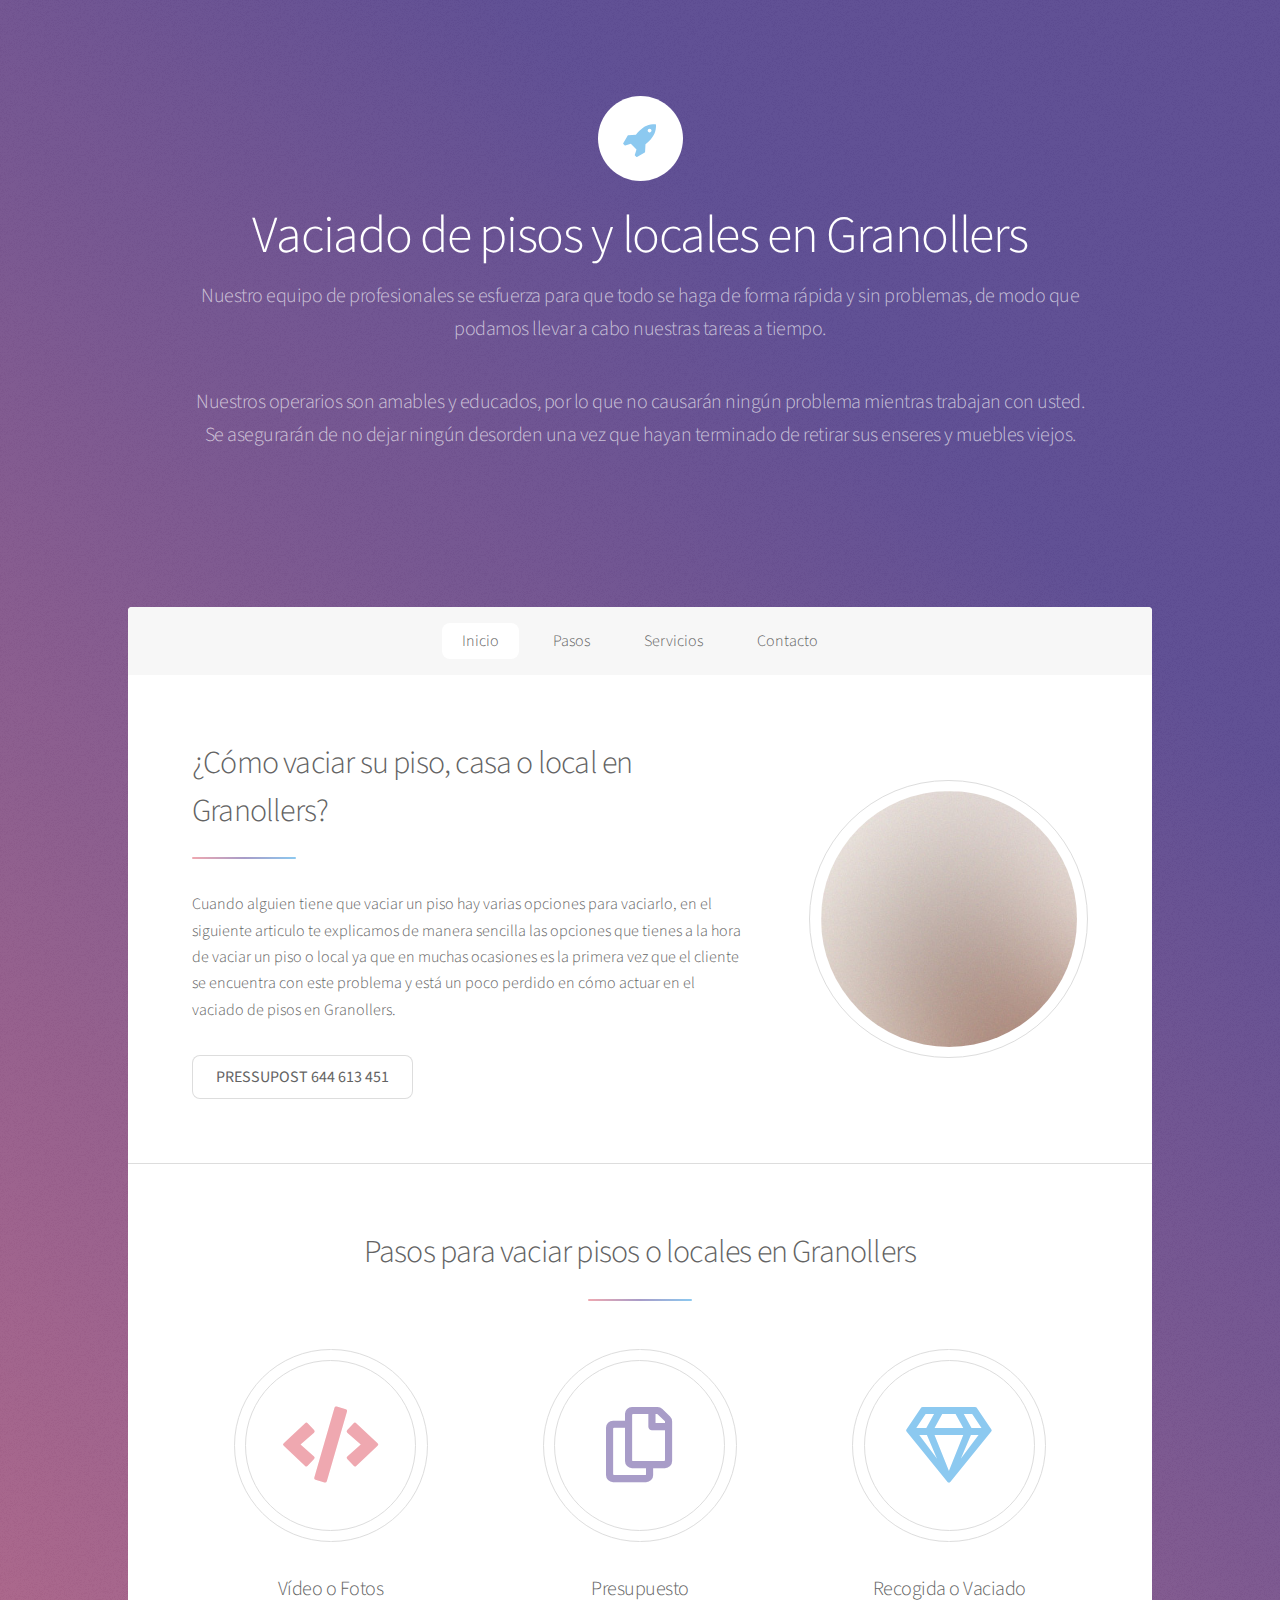
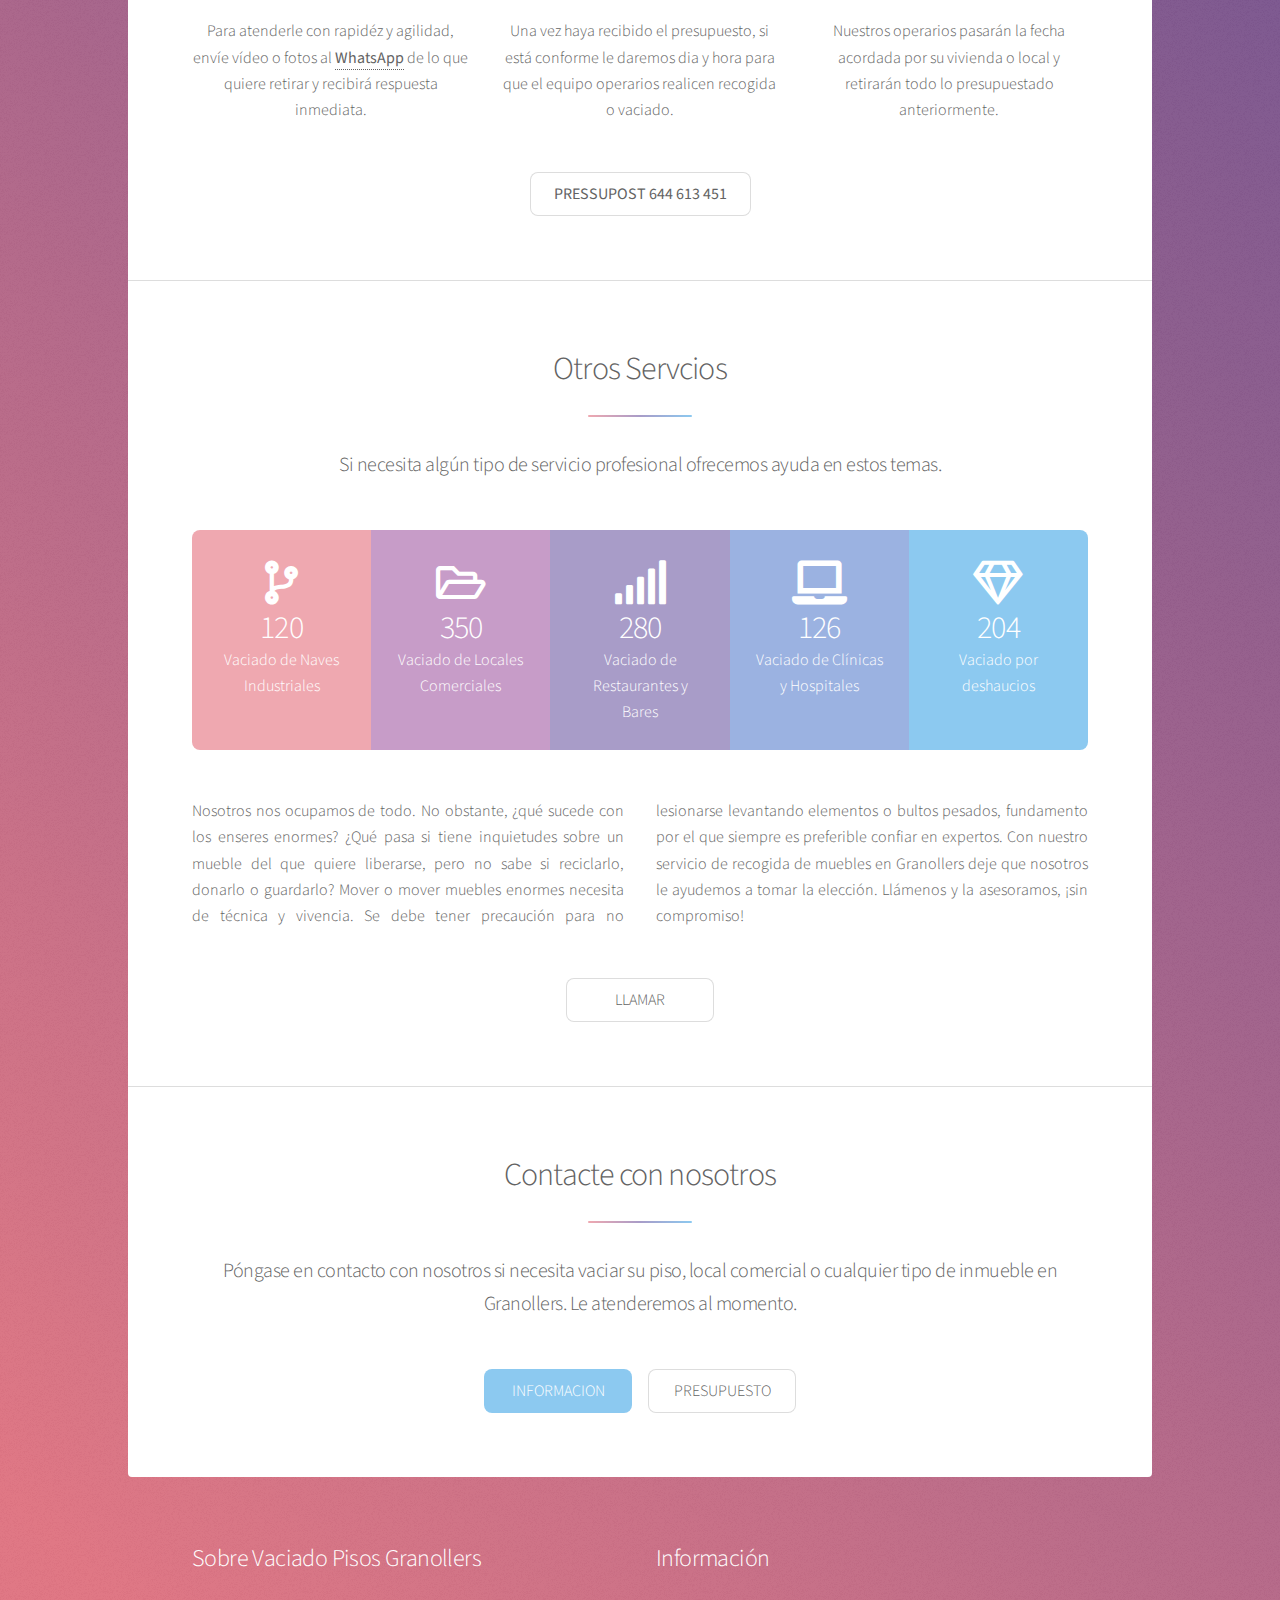
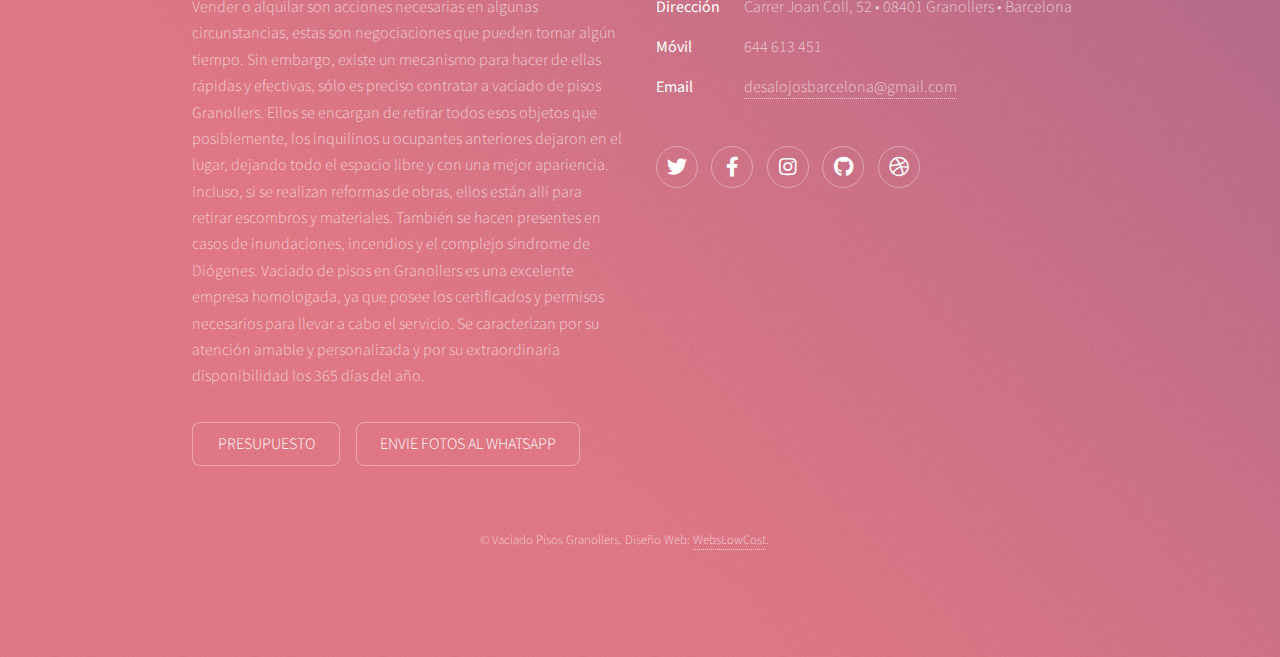
==== commit b600fad7: "Update index.html" ====
--- a/index.html
+++ b/index.html
@@ -25,7 +25,9 @@
 					<header id="header" class="alt">
 						<span class="logo"><img src="images/logo.svg" alt="vaciado pisos granollers" /></span>
 						<h1>Vaciado de pisos y locales en Granollers</h1>
-						<p>Empresa de vaciado de pisos y locales en Granollers<br />
+						<p>Nuestro equipo de profesionales se esfuerza para que todo se haga de forma rápida y sin problemas, de modo que podamos llevar a cabo nuestras tareas a tiempo.</p>
+<p>Nuestros operarios son amables y educados, por lo que no causarán ningún problema mientras trabajan con usted. Se asegurarán de no dejar ningún desorden una vez que hayan terminado de retirar sus enseres y muebles viejos.</p>
+<br />
 						</p>
 					</header>
 
@@ -53,7 +55,7 @@
 										en el siguiente articulo te explicamos de manera sencilla las opciones que tienes 
 										a la hora de vaciar un piso o local ya que en muchas ocasiones es la primera vez que el 
 										cliente se encuentra con este problema y está un poco perdido en cómo actuar en 
-										el vaciado de visos en Granollers.</p>
+										el vaciado de pisos en Granollers.</p>
 										<ul class="actions">
 											<li><a href="tel:644613451" class="button"><strong>PRESSUPOST 644 613 451</strong></a></li>
 										</ul>
@@ -71,7 +73,7 @@
 									<li>
 										<span class="icon solid major style1 fa-code"></span>
 										<h3>Vídeo o Fotos</h3>
-										<p>Para atenderle con rapidéz y agilidad, envíe vídeo o fotos al <a href="https://bit.ly/3KLcarm"><strong>WhatApp</strong></a> de lo que quiere retirar y recibirá respuesta inmediata.</p>
+										<p>Para atenderle con rapidéz y agilidad, envíe vídeo o fotos al <a href="https://bit.ly/3KLcarm"><strong>WhatsApp</strong></a> de lo que quiere retirar y recibirá respuesta inmediata.</p>
 									</li>
 									<li>
 										<span class="icon major style3 fa-copy"></span>
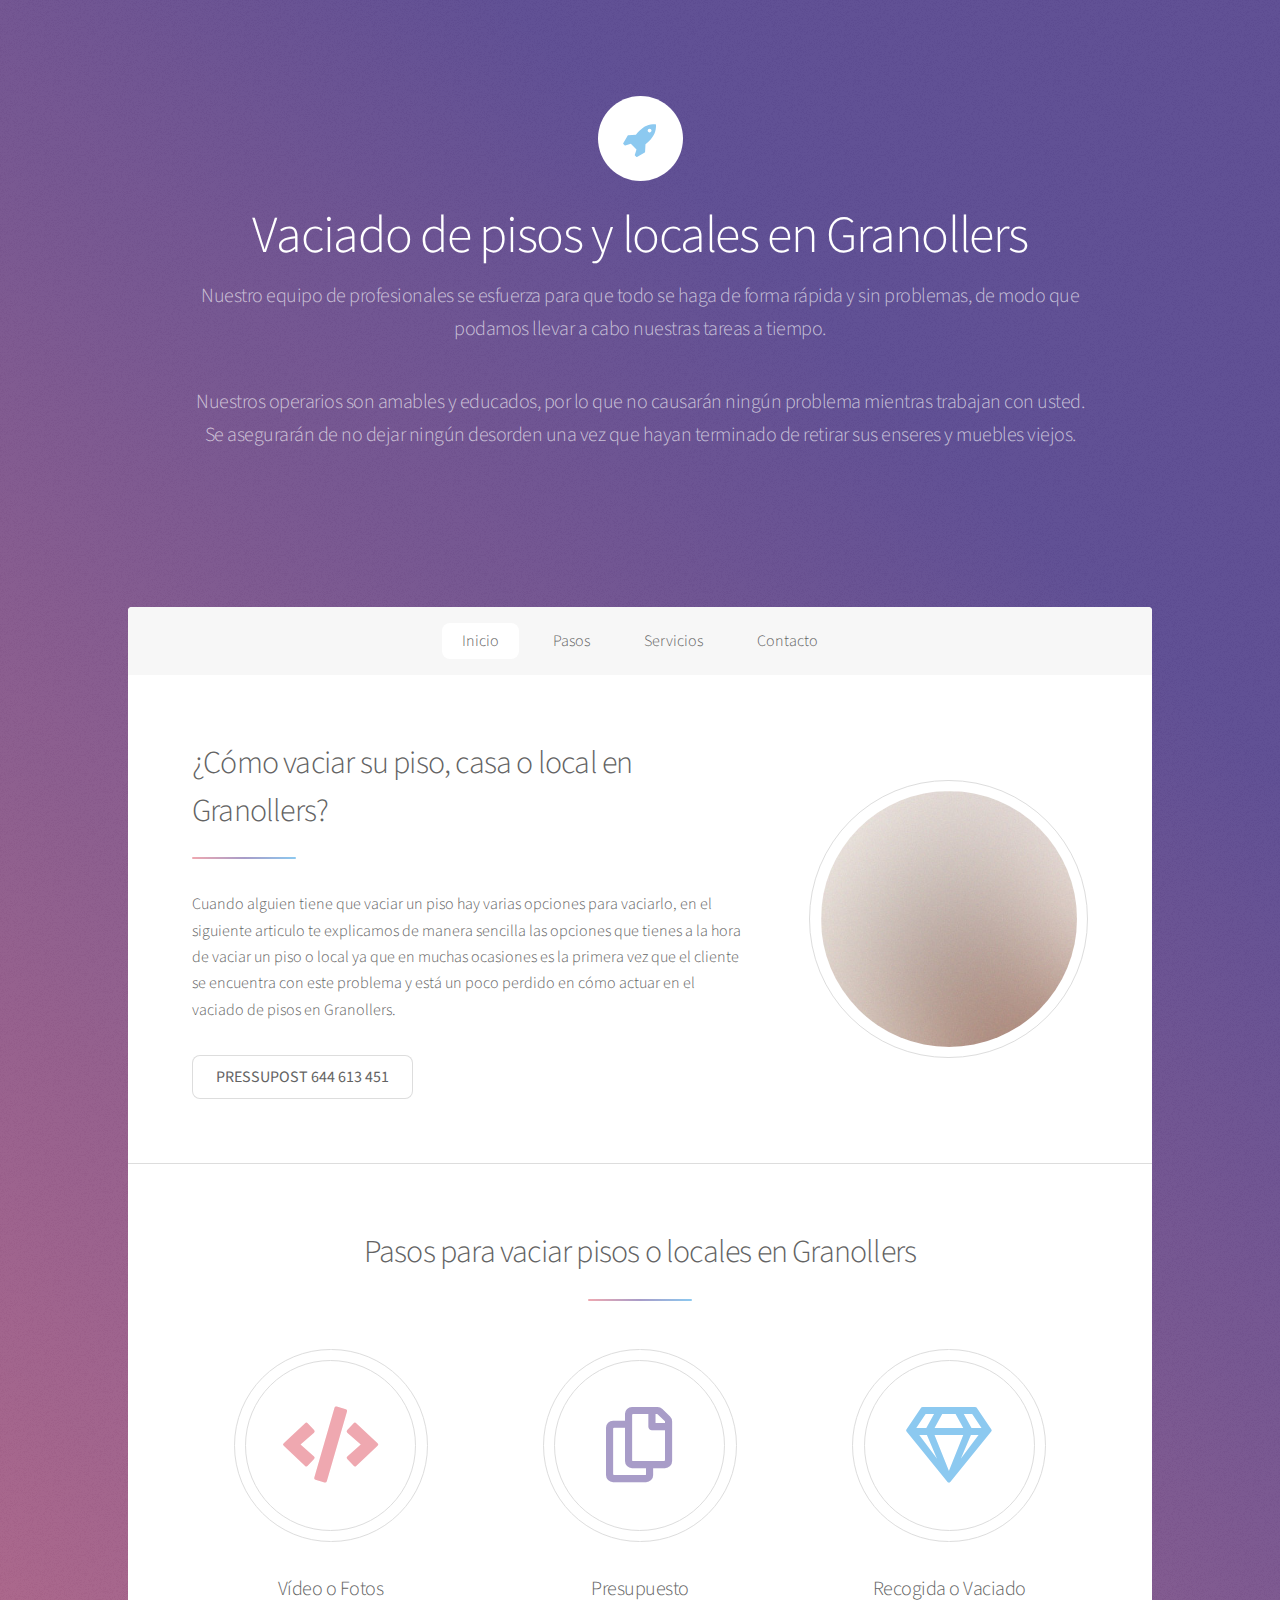
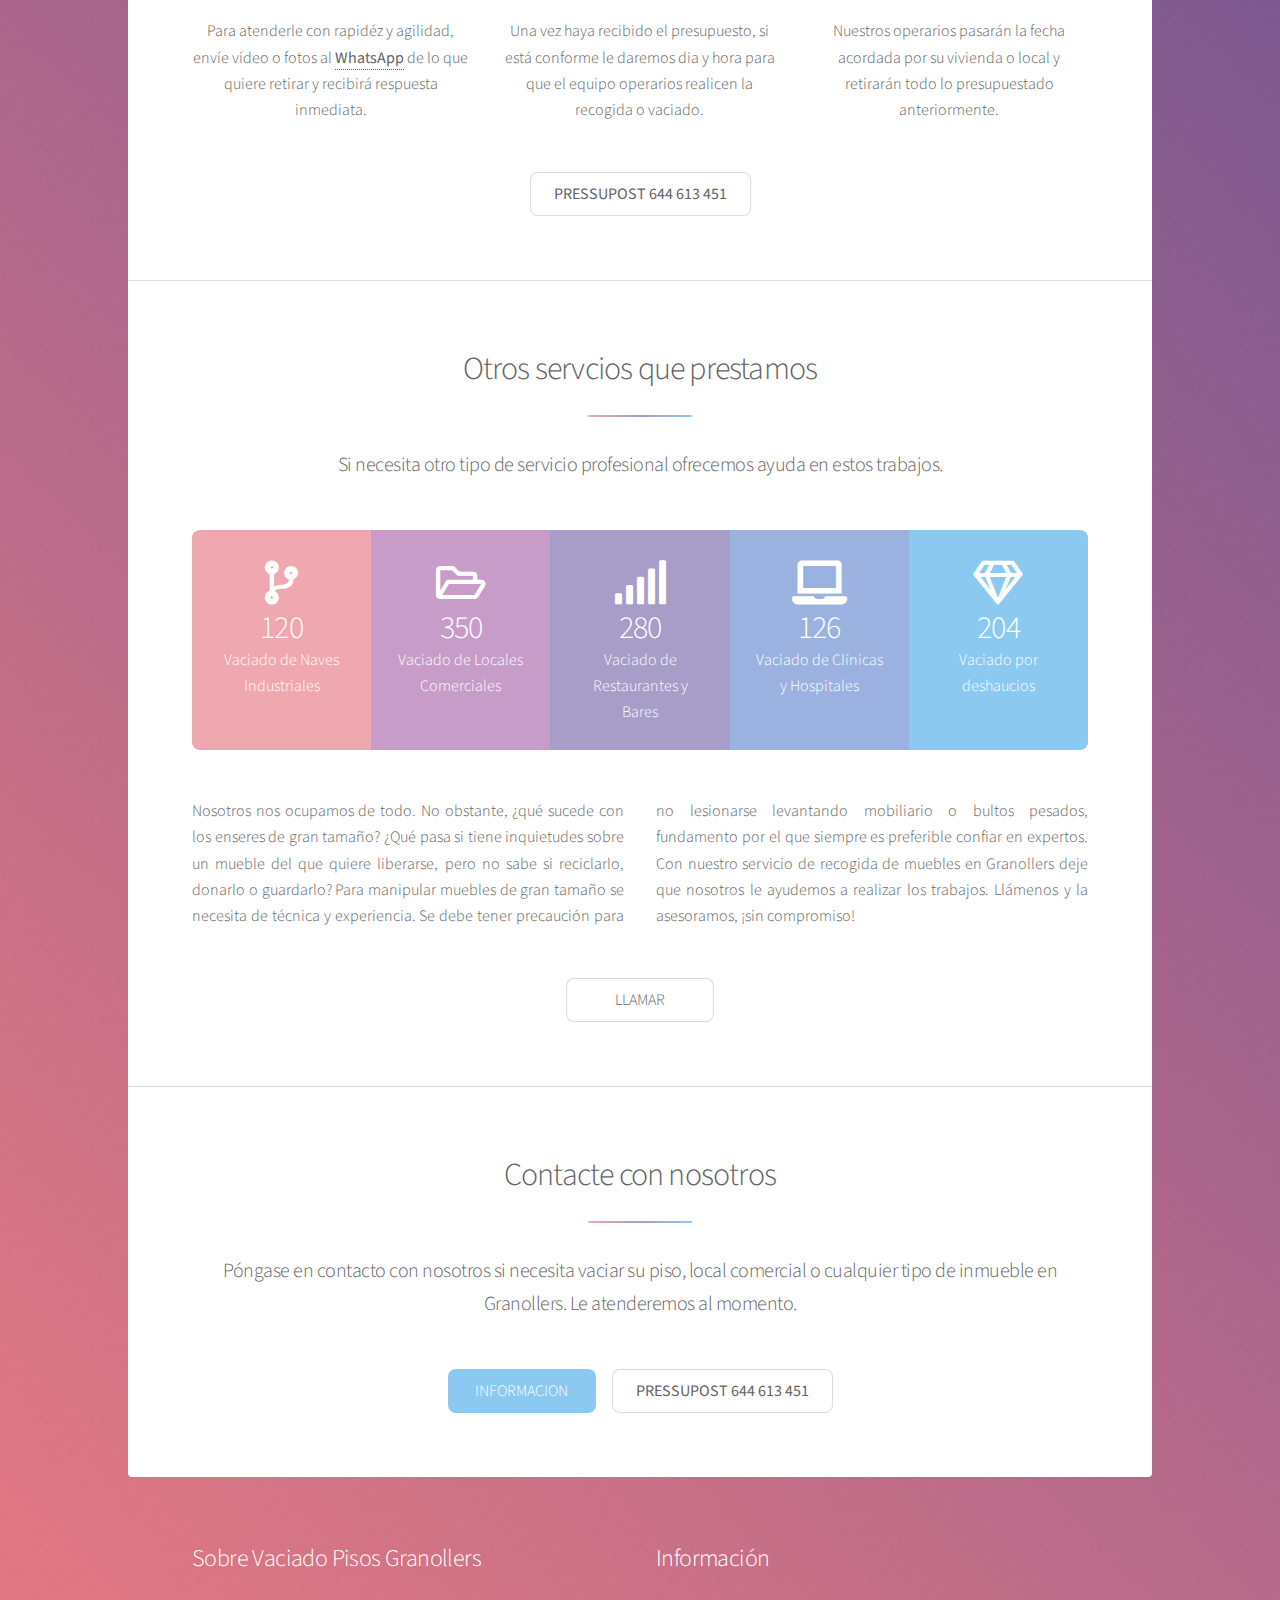
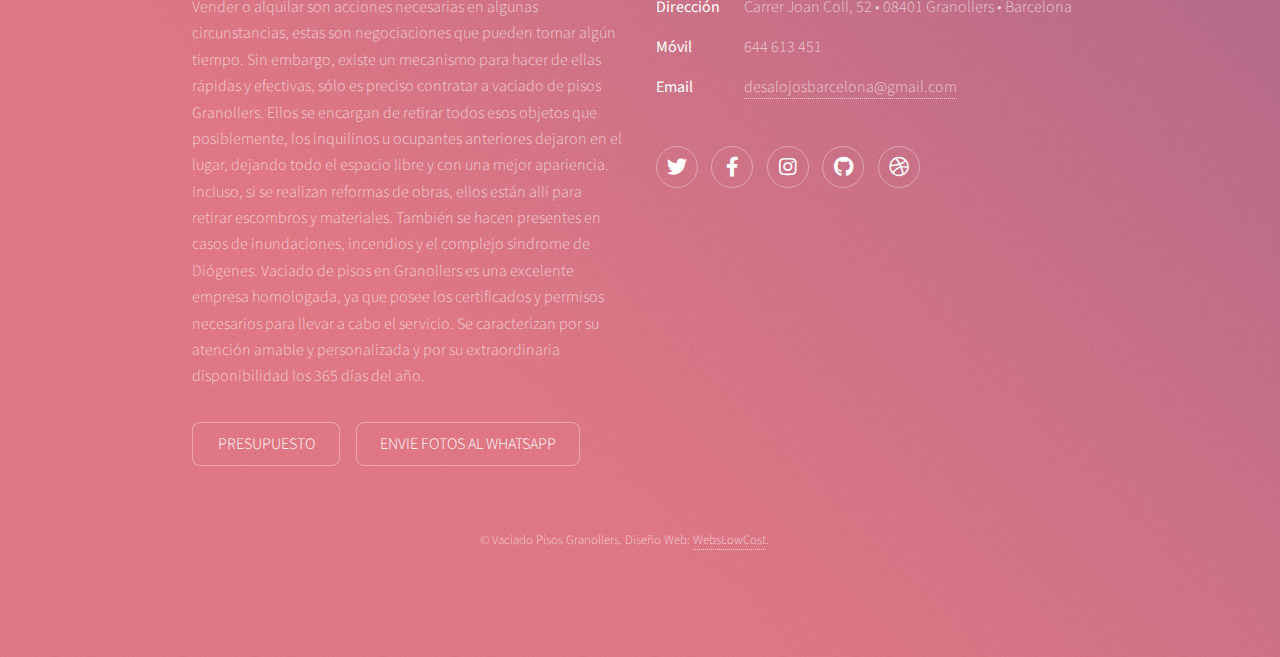
==== commit f817377f: "Update index.html" ====
--- a/index.html
+++ b/index.html
@@ -78,7 +78,7 @@
 									<li>
 										<span class="icon major style3 fa-copy"></span>
 										<h3>Presupuesto</h3>
-										<p>Una vez haya recibido el presupuesto, si está conforme le daremos dia y hora para que el equipo operarios realicen recogida o vaciado.</p>
+										<p>Una vez haya recibido el presupuesto, si está conforme le daremos dia y hora para que el equipo operarios realicen la recogida o vaciado.</p>
 									</li>
 									<li>
 										<span class="icon major style5 fa-gem"></span>
@@ -96,8 +96,8 @@
 						<!-- Second Section -->
 							<section id="second" class="main special">
 								<header class="major">
-									<h2>Otros Servcios</h2>
-									<p>Si necesita algún tipo de servicio profesional ofrecemos ayuda en estos temas.</p>
+									<h2>Otros servcios que prestamos</h2>
+									<p>Si necesita otro tipo de servicio profesional ofrecemos ayuda en estos trabajos.</p>
 								</header>
 								<ul class="statistics">
 									<li class="style1">
@@ -121,7 +121,7 @@
 										<strong>204</strong> Vaciado por deshaucios
 									</li>
 								</ul>
-								<p class="content">Nosotros nos ocupamos de todo. No obstante, ¿qué sucede con los enseres enormes? ¿Qué pasa si tiene inquietudes sobre un mueble del que quiere liberarse, pero no sabe si reciclarlo, donarlo o guardarlo? Mover o mover muebles enormes necesita de técnica y vivencia. Se debe tener precaución para no lesionarse levantando elementos o bultos pesados, fundamento por el que siempre es preferible confiar en expertos. Con nuestro servicio de recogida de muebles en Granollers deje que nosotros le ayudemos a tomar la elección. Llámenos y la asesoramos, ¡sin compromiso!</p>
+								<p class="content">Nosotros nos ocupamos de todo. No obstante, ¿qué sucede con los enseres de gran tamaño? ¿Qué pasa si tiene inquietudes sobre un mueble del que quiere liberarse, pero no sabe si reciclarlo, donarlo o guardarlo? Para manipular muebles de gran tamaño se necesita de técnica y experiencia. Se debe tener precaución para no lesionarse levantando mobiliario o bultos pesados, fundamento por el que siempre es preferible confiar en expertos. Con nuestro servicio de recogida de muebles en Granollers deje que nosotros le ayudemos a realizar los trabajos. Llámenos y la asesoramos, ¡sin compromiso!</p>
 								<footer class="major">
 									<ul class="actions special">
 										<li><a href="tel:644613451" class="button">LLAMAR</a></li>
@@ -139,7 +139,7 @@
 								<footer class="major">
 									<ul class="actions special">
 										<li><a href="https://goo.gl/maps/K5HaU2S19BmagPHa8" class="button primary">INFORMACION</a></li>
-										<li><a href="tel:644613451" class="button">PRESUPUESTO</a></li>
+										<li><a href="tel:644613451" class="button"><strong>PRESSUPOST 644 613 451</strong></a></li>
 									</ul>
 								</footer>
 							</section>
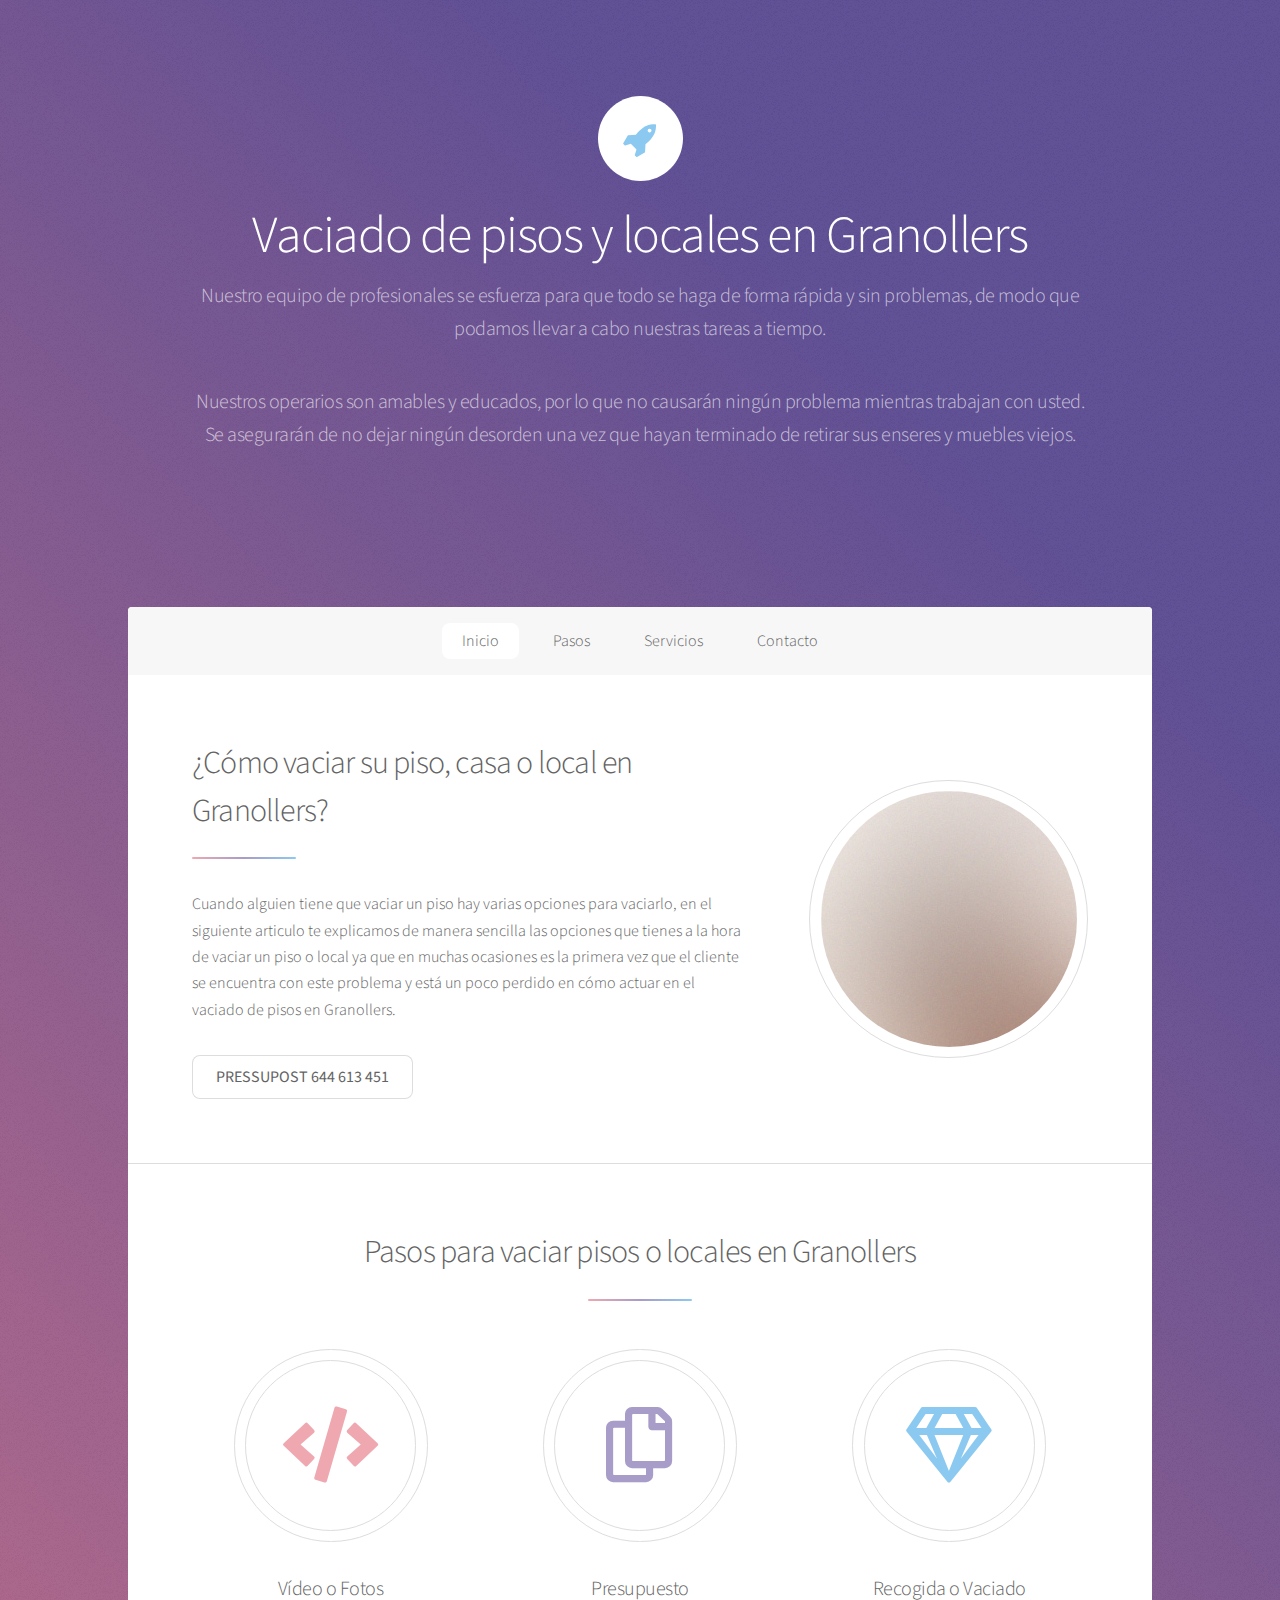
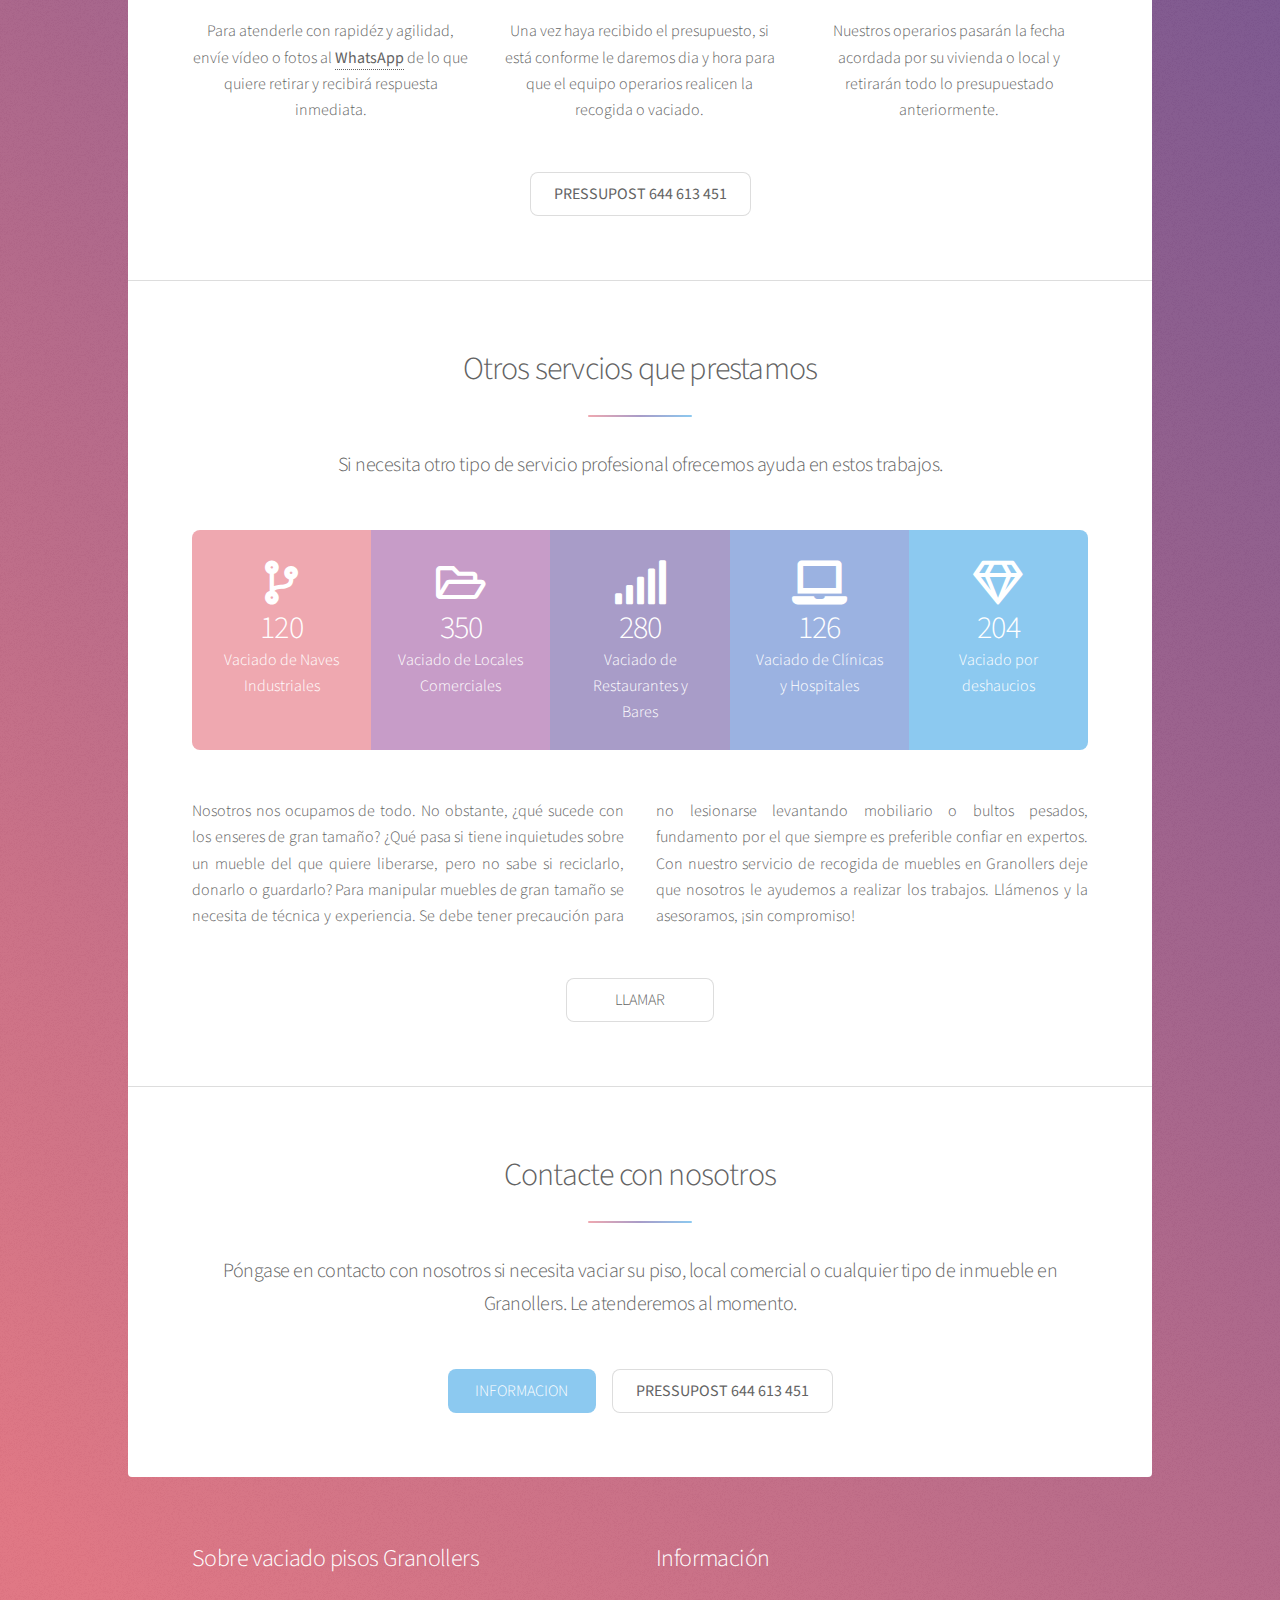
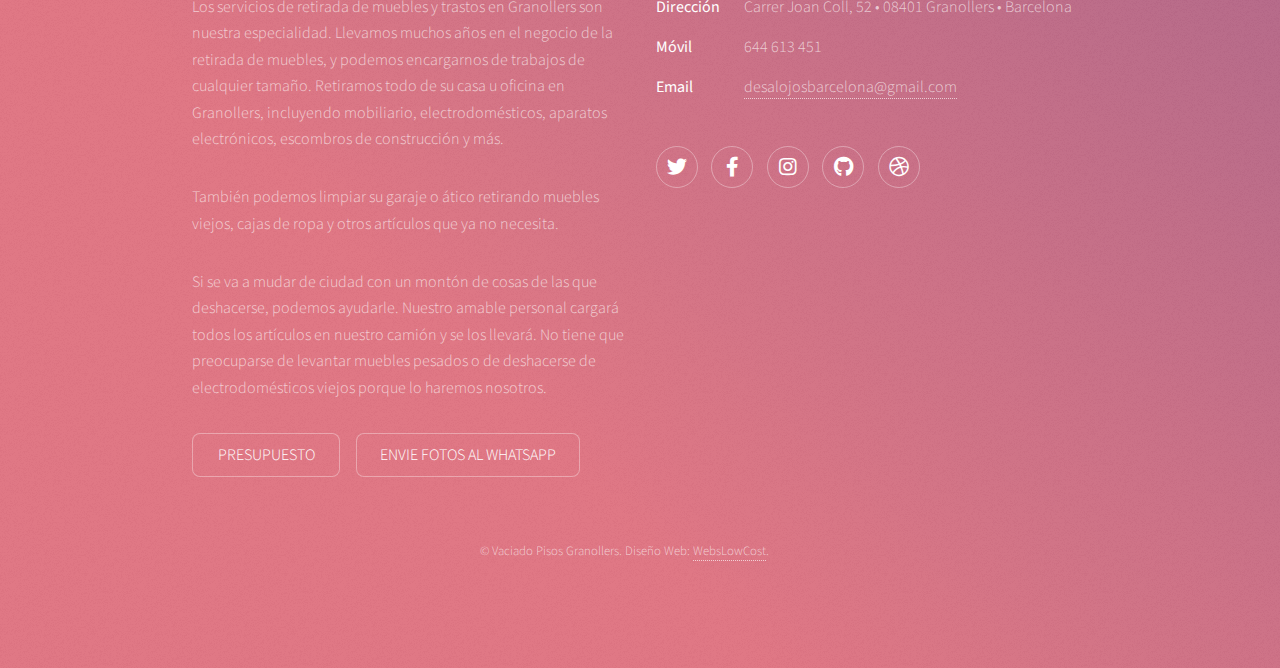
==== commit f99f4553: "Update index.html" ====
--- a/index.html
+++ b/index.html
@@ -149,10 +149,10 @@
 				<!-- Footer -->
 					<footer id="footer">
 						<section>
-							<h2>Sobre Vaciado Pisos Granollers</h2>
-							<p>Vender o alquilar son acciones necesarias en algunas circunstancias, estas son negociaciones que pueden tomar algún tiempo. Sin embargo, existe un mecanismo para hacer de ellas rápidas y efectivas, sólo es preciso contratar a vaciado de pisos Granollers.
-                               Ellos se encargan de retirar todos esos objetos que posiblemente, los inquilinos u ocupantes anteriores dejaron en el lugar, dejando todo el espacio libre y con una mejor apariencia. Incluso, si se realizan reformas de obras, ellos están allí para retirar escombros y materiales. También se hacen presentes en casos de inundaciones, incendios y el complejo síndrome de Diógenes.
-                               Vaciado de pisos en Granollers es una excelente empresa homologada, ya que posee los certificados y permisos necesarios para llevar a cabo el servicio. Se caracterizan por su atención amable y personalizada y por su extraordinaria disponibilidad los 365 días del año.</p>
+							<h2>Sobre vaciado pisos Granollers</h2>
+							<p>Los servicios de retirada de muebles y trastos en Granollers son nuestra especialidad. Llevamos muchos años en el negocio de la retirada de muebles, y podemos encargarnos de trabajos de cualquier tamaño. Retiramos todo de su casa u oficina en Granollers, incluyendo mobiliario, electrodomésticos, aparatos electrónicos, escombros de construcción y más.</p>
+<p>También podemos limpiar su garaje o ático retirando muebles viejos, cajas de ropa y otros artículos que ya no necesita.</p>
+<p>Si se va a mudar de ciudad con un montón de cosas de las que deshacerse, podemos ayudarle. Nuestro amable personal cargará todos los artículos en nuestro camión y se los llevará. No tiene que preocuparse de levantar muebles pesados o de deshacerse de electrodomésticos viejos porque lo haremos nosotros.</p>
 							<ul class="actions">
 								<li><a href="tel:644613451" class="button">PRESUPUESTO</a></li>
 								<li><a href="https://wa.me/34644613451" class="button">ENVIE FOTOS AL WHATSAPP</a></li>
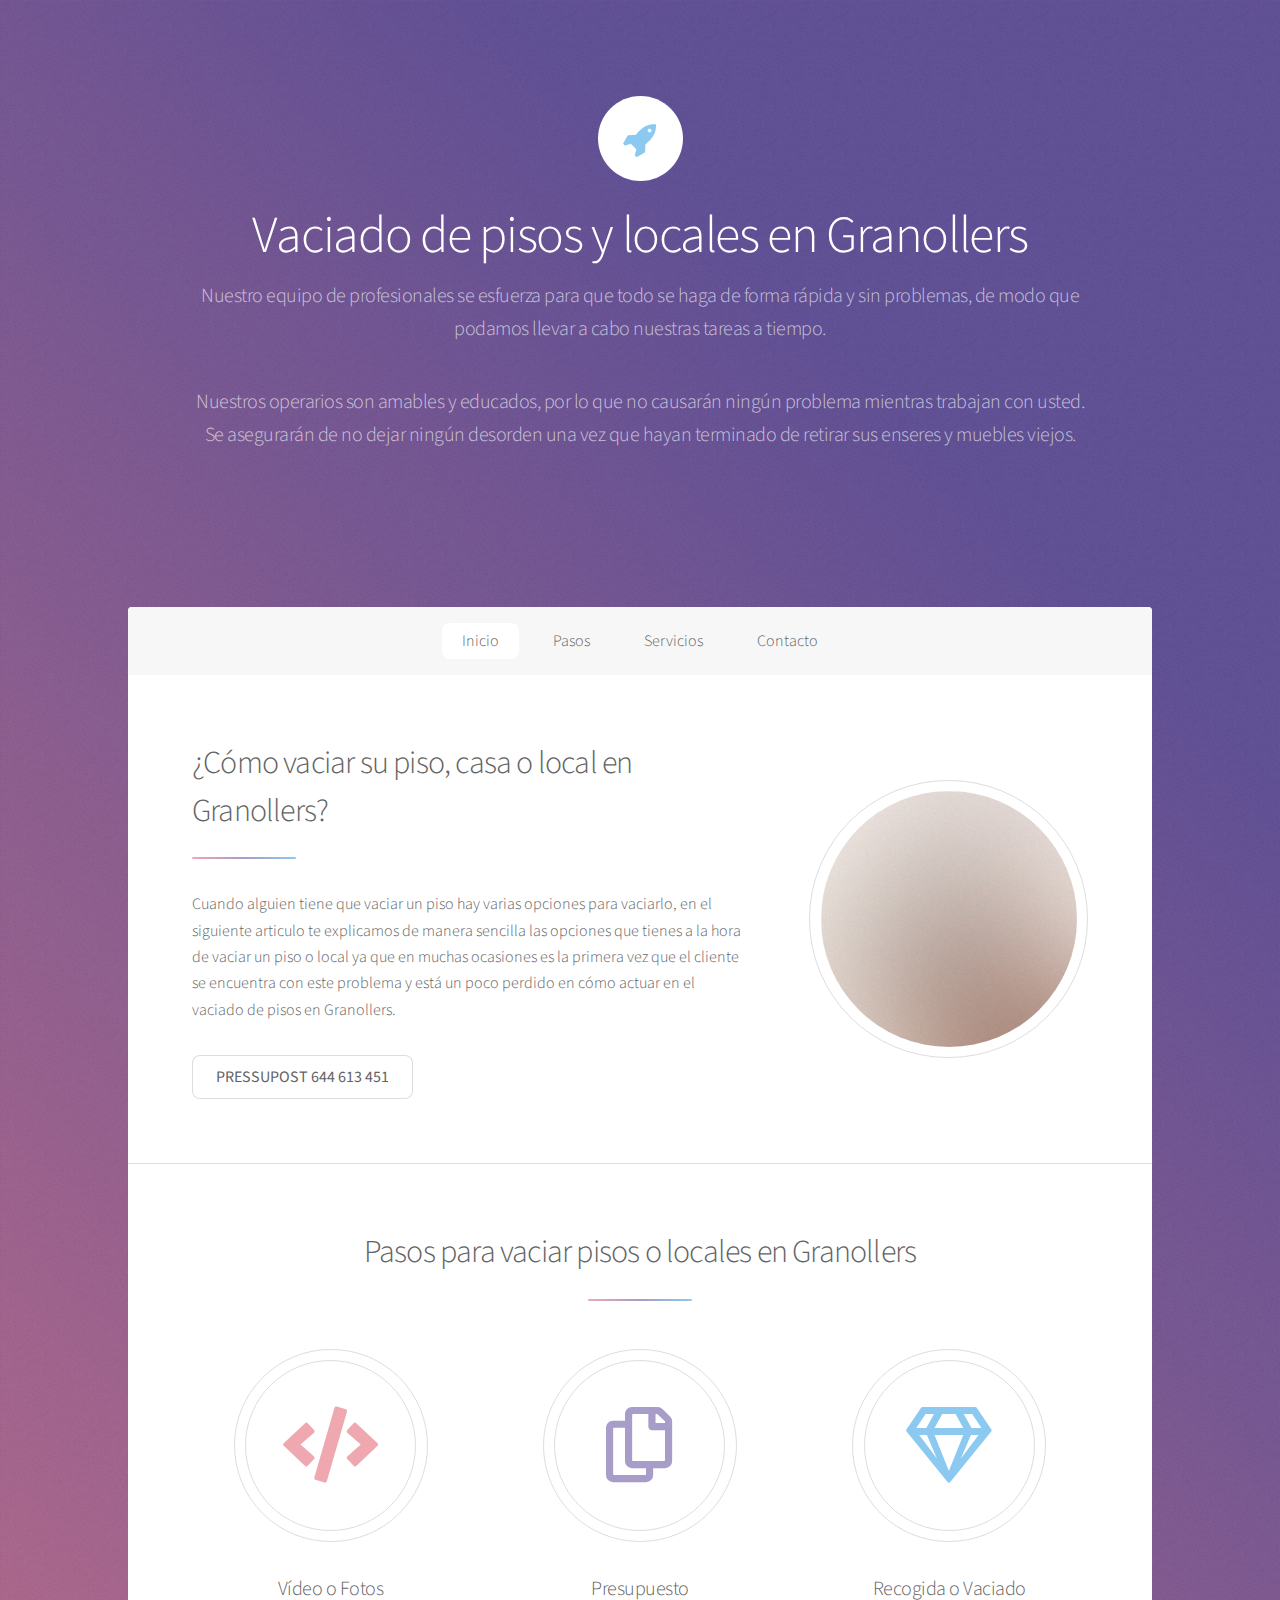
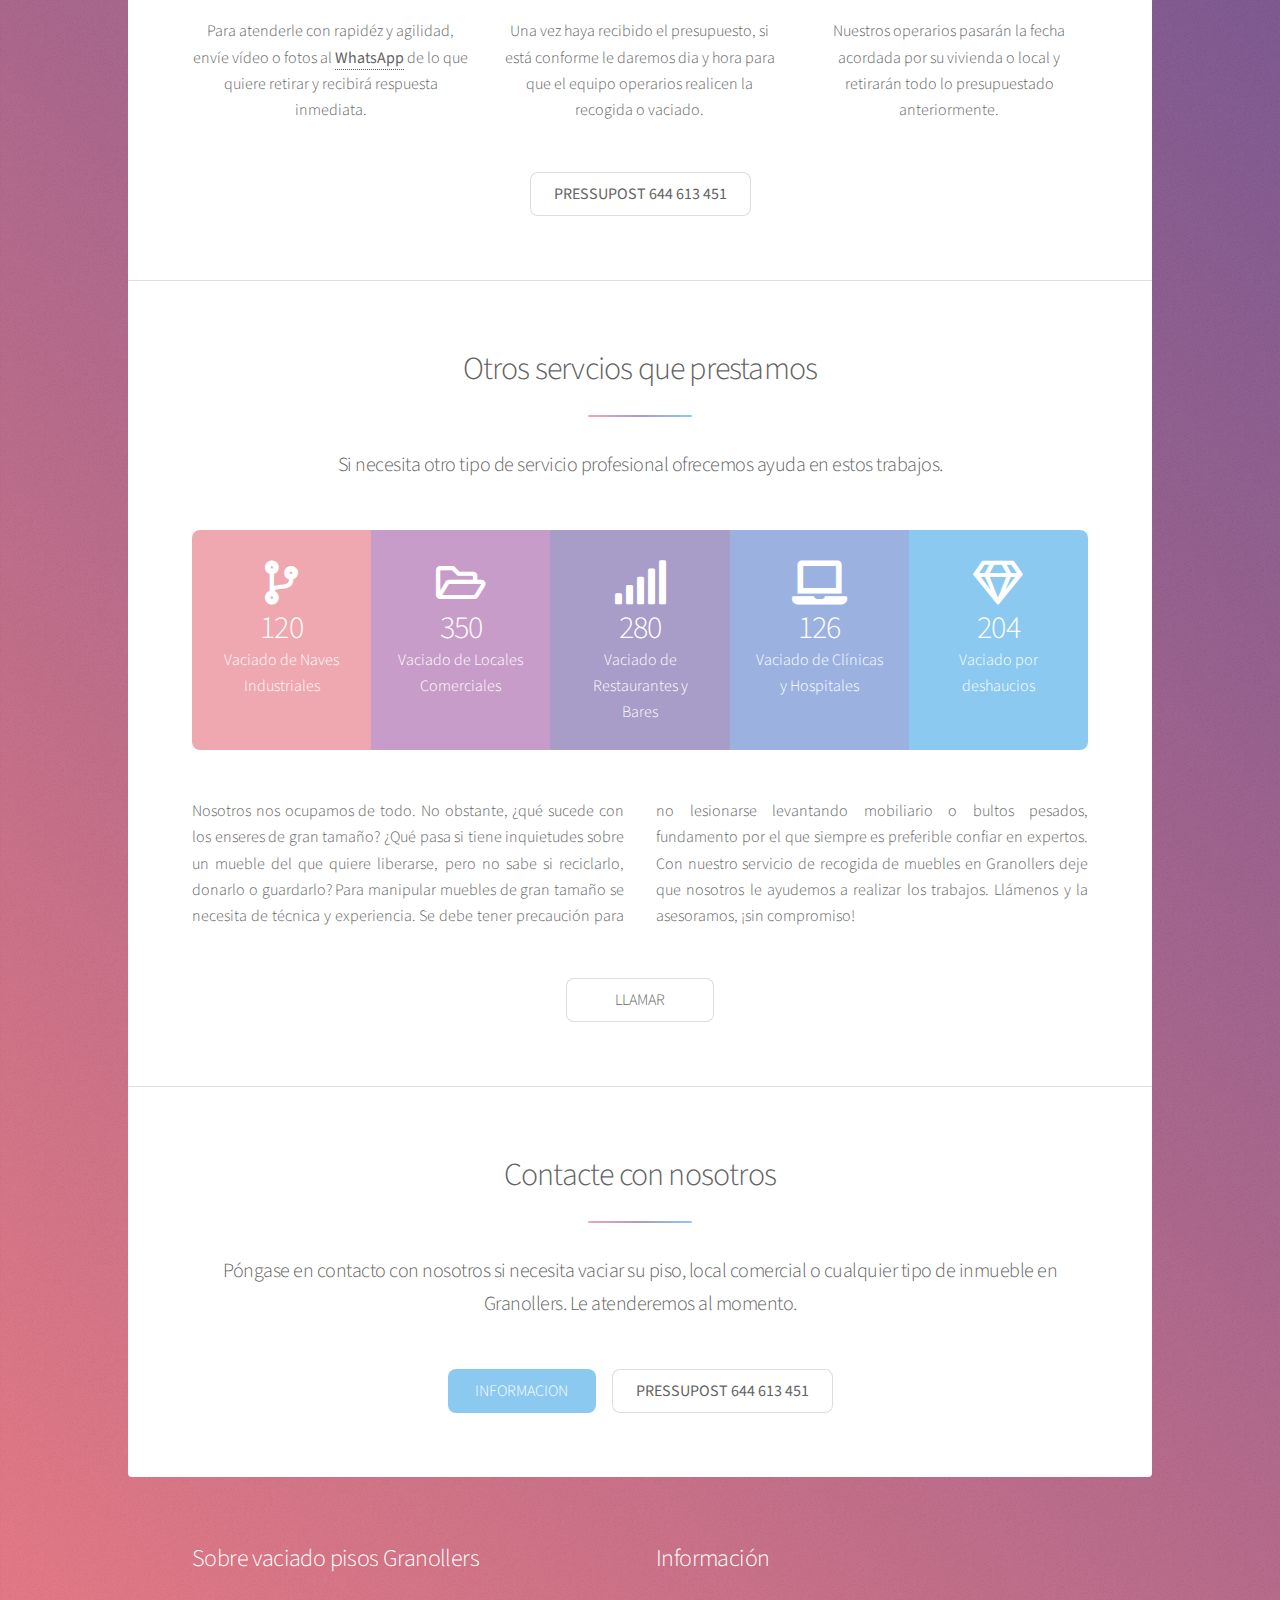
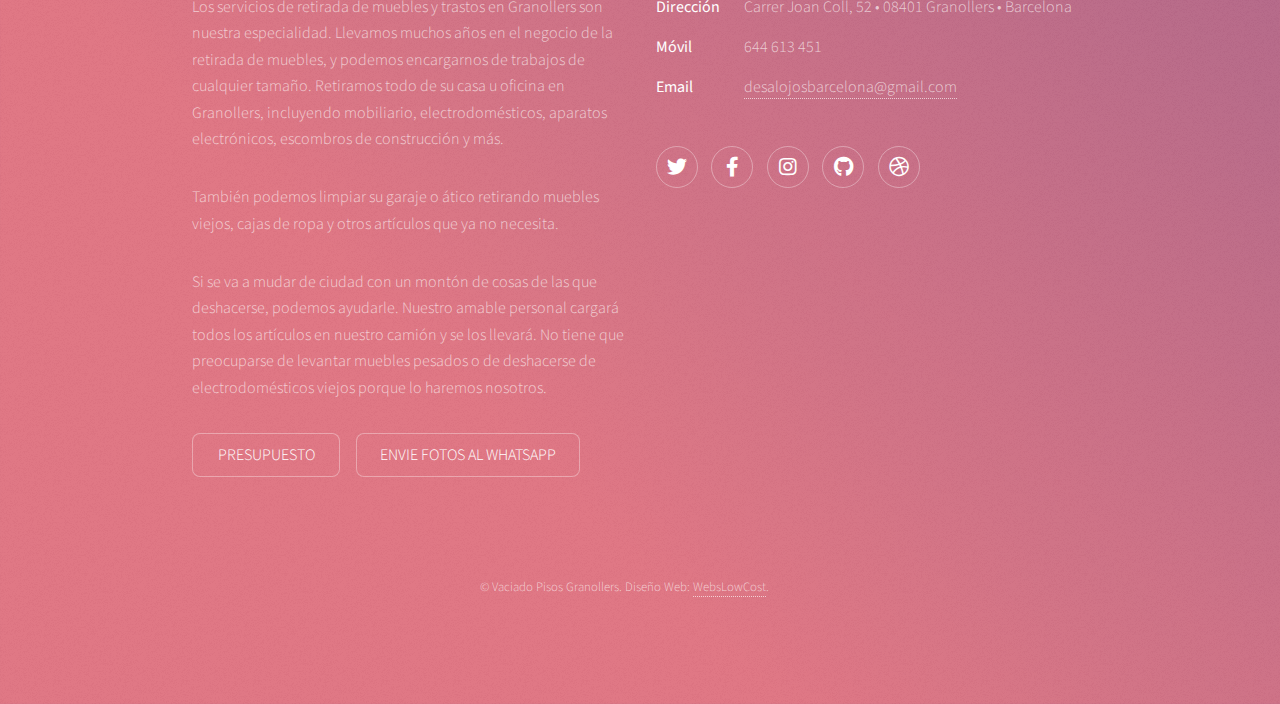
==== commit c1d72ebf: "Update index.html" ====
--- a/index.html
+++ b/index.html
@@ -175,6 +175,10 @@
 								<li><a href="#" class="icon brands fa-github alt"><span class="label">GitHub</span></a></li>
 								<li><a href="#" class="icon brands fa-dribbble alt"><span class="label">Dribbble</span></a></li>
 							</ul>
+						        <pre><div class="”video-responsive”">
+                                                        <iframe  src="https://www.youtube.com/embed/DbZqD09g_N8" frameborder="0" allowfullscreen="allowfullscreen"></iframe>
+                                                        </div>
+                                                        <pre> 
 						</section>
 						<p class="copyright">&copy; Vaciado Pisos Granollers. Diseño Web: <a href="https://www.webslowcost.pro/">WebsLowCost</a>.</p>
 					</footer>
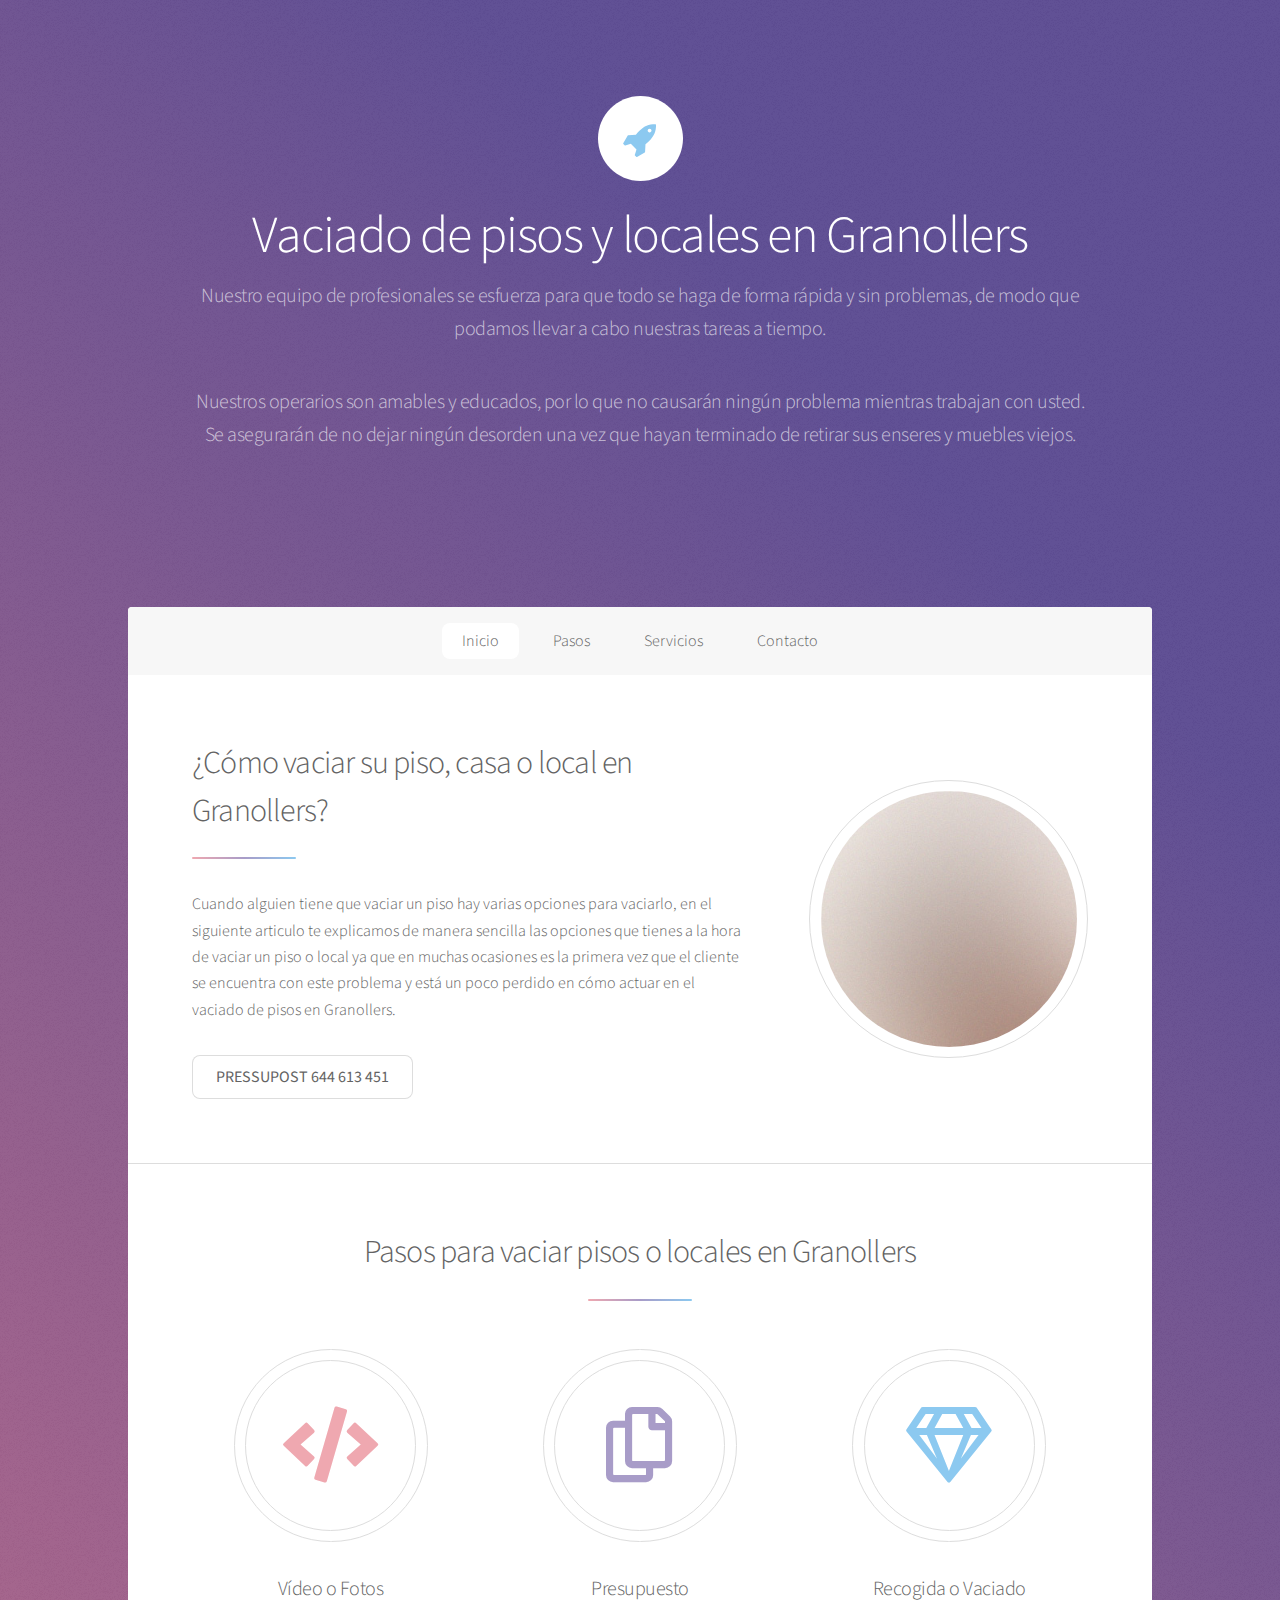
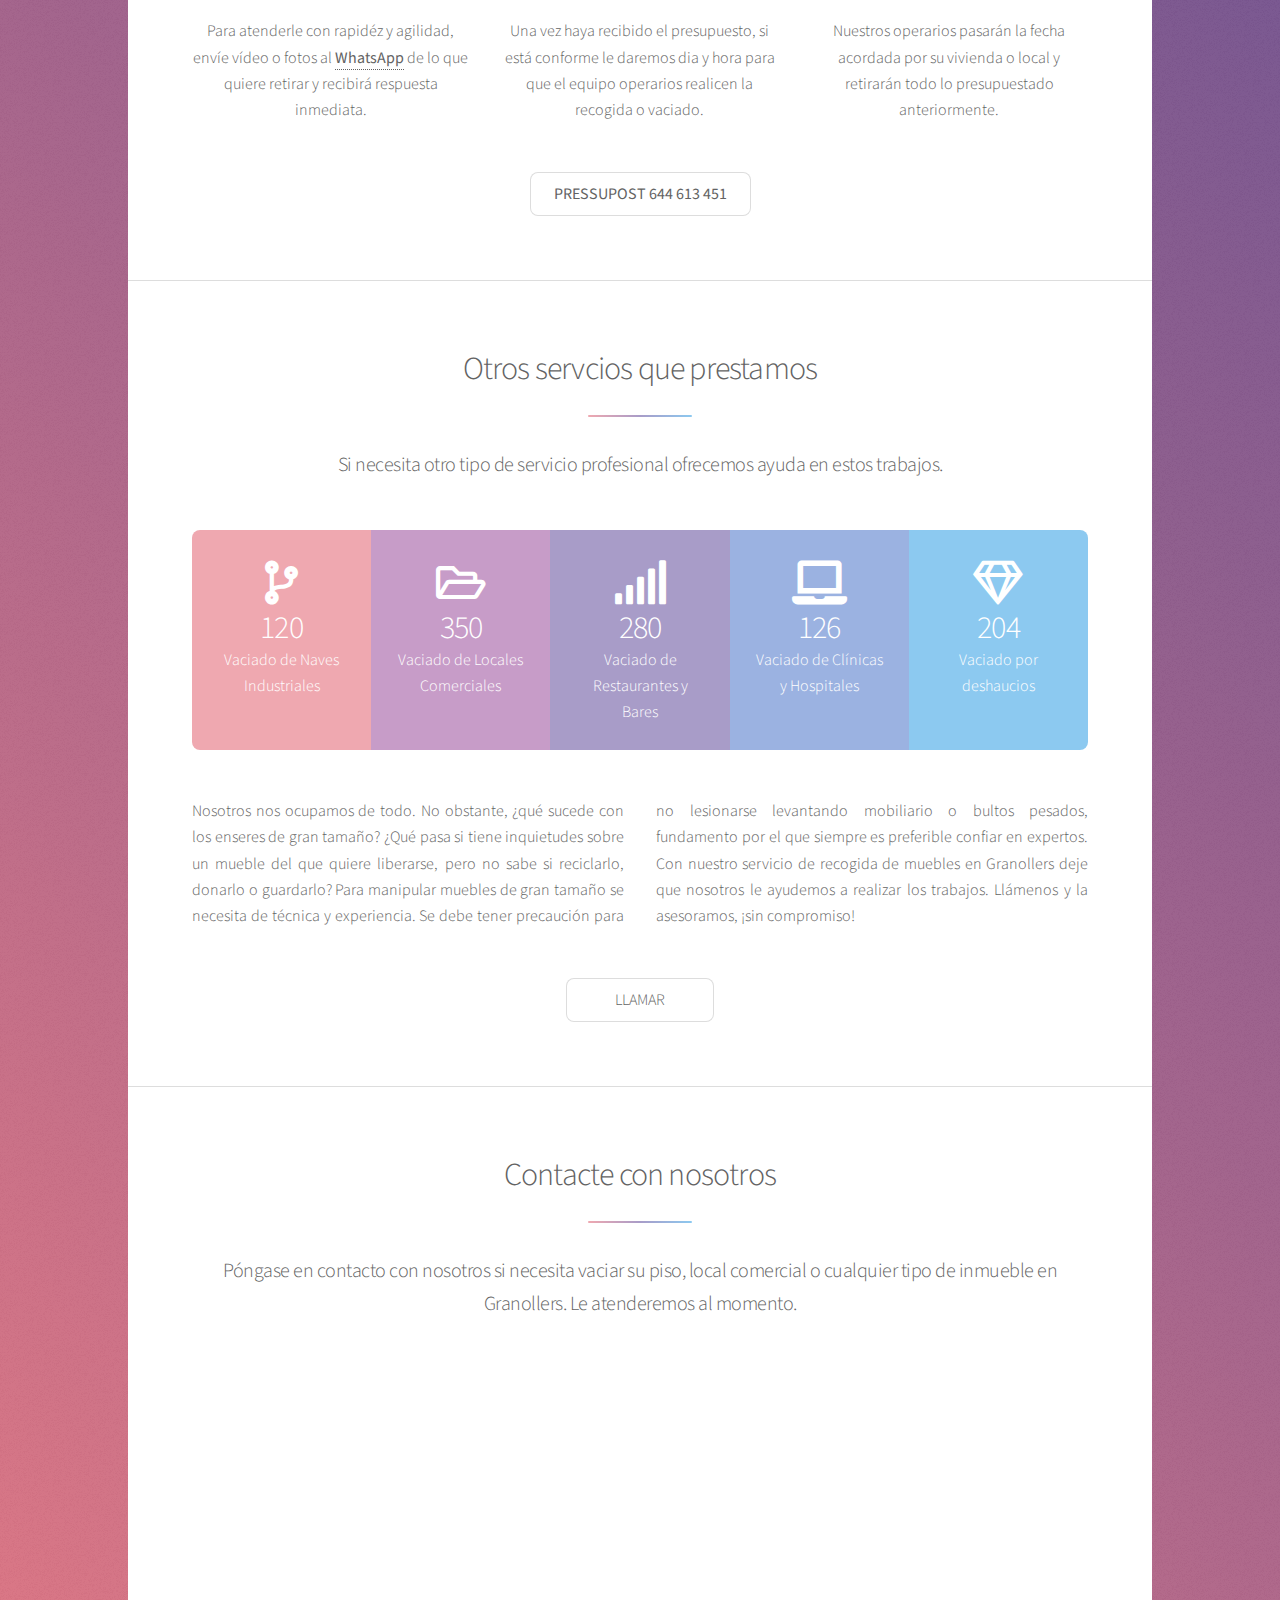
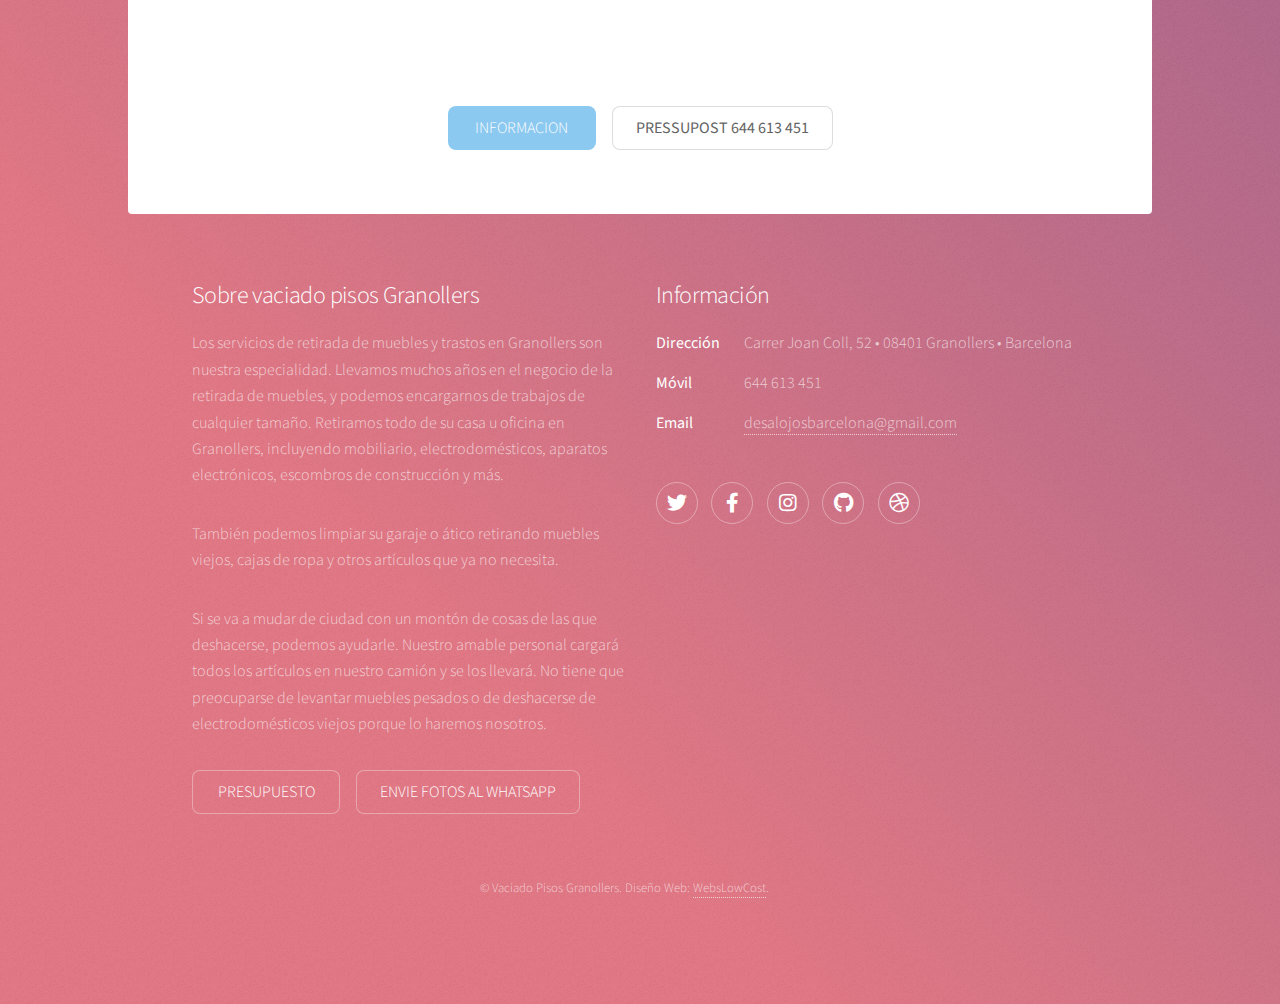
==== commit 0c00f70d: "Update index.html" ====
--- a/index.html
+++ b/index.html
@@ -135,6 +135,10 @@
 									<h2>Contacte con nosotros</h2>
 									<p>Póngase en contacto con nosotros si necesita vaciar su piso, local
 									comercial o cualquier tipo de inmueble en Granollers. Le atenderemos al momento.</p>
+									<pre><div class="”video-responsive”">
+                                                        <iframe  src="https://www.youtube.com/embed/DbZqD09g_N8" frameborder="0" allowfullscreen="allowfullscreen"></iframe>
+                                                        </div>
+                                                        <pre> 
 								</header>
 								<footer class="major">
 									<ul class="actions special">
@@ -175,10 +179,6 @@
 								<li><a href="#" class="icon brands fa-github alt"><span class="label">GitHub</span></a></li>
 								<li><a href="#" class="icon brands fa-dribbble alt"><span class="label">Dribbble</span></a></li>
 							</ul>
-						        <pre><div class="”video-responsive”">
-                                                        <iframe  src="https://www.youtube.com/embed/DbZqD09g_N8" frameborder="0" allowfullscreen="allowfullscreen"></iframe>
-                                                        </div>
-                                                        <pre> 
 						</section>
 						<p class="copyright">&copy; Vaciado Pisos Granollers. Diseño Web: <a href="https://www.webslowcost.pro/">WebsLowCost</a>.</p>
 					</footer>
--- a/assets/css/main.css
+++ b/assets/css/main.css
@@ -1,3785 +1,3804 @@
-@import url(fontawesome-all.min.css);
-@import 'https://fonts.googleapis.com/css?family=Source+Sans+Pro:300,400';
-
+@import url(fontawesome-all.min.css);
+@import 'https://fonts.googleapis.com/css?family=Source+Sans+Pro:300,400';
+
 /*
 	Stellar by HTML5 UP
 	html5up.net | @ajlkn
 	Free for personal and commercial use under the CCA 3.0 license (html5up.net/license)
-*/
-
-html, body, div, span, applet, object,
-iframe, h1, h2, h3, h4, h5, h6, p, blockquote,
-pre, a, abbr, acronym, address, big, cite,
-code, del, dfn, em, img, ins, kbd, q, s, samp,
-small, strike, strong, sub, sup, tt, var, b,
-u, i, center, dl, dt, dd, ol, ul, li, fieldset,
-form, label, legend, table, caption, tbody,
-tfoot, thead, tr, th, td, article, aside,
-canvas, details, embed, figure, figcaption,
-footer, header, hgroup, menu, nav, output, ruby,
-section, summary, time, mark, audio, video {
-	margin: 0;
-	padding: 0;
-	border: 0;
-	font-size: 100%;
-	font: inherit;
-	vertical-align: baseline;}
-
-article, aside, details, figcaption, figure,
-footer, header, hgroup, menu, nav, section {
-	display: block;}
-
-body {
-	line-height: 1;
-}
-
-ol, ul {
-	list-style: none;
-}
-
-blockquote, q {
-	quotes: none;
-}
-
-	blockquote:before, blockquote:after, q:before, q:after {
-		content: '';
-		content: none;
-	}
-
-table {
-	border-collapse: collapse;
-	border-spacing: 0;
-}
-
-body {
-	-webkit-text-size-adjust: none;
-}
-
-mark {
-	background-color: transparent;
-	color: inherit;
-}
-
-input::-moz-focus-inner {
-	border: 0;
-	padding: 0;
-}
-
-input, select, textarea {
-	-moz-appearance: none;
-	-webkit-appearance: none;
-	-ms-appearance: none;
-	appearance: none;
-}
-
-/* Basic */
-
-	@-ms-viewport {
-		width: device-width;
-	}
-
-	body {
-		-ms-overflow-style: scrollbar;
-	}
-
-	@media screen and (max-width: 480px) {
-
-		html, body {
-			min-width: 320px;
-		}
-
-	}
-
-	html {
-		box-sizing: border-box;
-	}
-
-	*, *:before, *:after {
-		box-sizing: inherit;
-	}
-
-	body {
-		background-color: #935d8c;
-		background-image: url("images/overlay.png"), -moz-linear-gradient(45deg, #e37682 15%, #5f4d93 85%);
-		background-image: url("images/overlay.png"), -webkit-linear-gradient(45deg, #e37682 15%, #5f4d93 85%);
-		background-image: url("images/overlay.png"), -ms-linear-gradient(45deg, #e37682 15%, #5f4d93 85%);
-		background-image: url("images/overlay.png"), linear-gradient(45deg, #e37682 15%, #5f4d93 85%);
-	}
-
-		body.is-preload *, body.is-preload *:before, body.is-preload *:after {
-			-moz-animation: none !important;
-			-webkit-animation: none !important;
-			-ms-animation: none !important;
-			animation: none !important;
-			-moz-transition: none !important;
-			-webkit-transition: none !important;
-			-ms-transition: none !important;
-			transition: none !important;
-		}
-
-/* Type */
-
-	body {
-		background-color: #935d8c;
-		color: rgba(255, 255, 255, 0.65);
-	}
-
-	body, input, select, textarea {
-		font-family: "Source Sans Pro", Helvetica, sans-serif;
-		font-size: 17pt;
-		font-weight: 300;
-		line-height: 1.65;
-	}
-
-		@media screen and (max-width: 1680px) {
-
-			body, input, select, textarea {
-				font-size: 14pt;
-			}
-
-		}
-
-		@media screen and (max-width: 1280px) {
-
-			body, input, select, textarea {
-				font-size: 12pt;
-			}
-
-		}
-
-		@media screen and (max-width: 360px) {
-
-			body, input, select, textarea {
-				font-size: 11pt;
-			}
-
-		}
-
-	a {
-		-moz-transition: color 0.2s ease, border-bottom 0.2s ease;
-		-webkit-transition: color 0.2s ease, border-bottom 0.2s ease;
-		-ms-transition: color 0.2s ease, border-bottom 0.2s ease;
-		transition: color 0.2s ease, border-bottom 0.2s ease;
-		text-decoration: none;
-		border-bottom: dotted 1px;
-		color: inherit;
-	}
-
-		a:hover {
-			border-bottom-color: transparent;
-		}
-
-	strong, b {
-		font-weight: 400;
-	}
-
-	em, i {
-		font-style: italic;
-	}
-
-	p {
-		margin: 0 0 2em 0;
-	}
-
-		p.content {
-			-moz-columns: 20em 2;
-			-webkit-columns: 20em 2;
-			-ms-columns: 20em 2;
-			columns: 20em 2;
-			-moz-column-gap: 2em;
-			-webkit-column-gap: 2em;
-			-ms-column-gap: 2em;
-			column-gap: 2em;
-			text-align: justify;
-		}
-
-	h1, h2, h3, h4, h5, h6 {
-		font-weight: 300;
-		line-height: 1.5;
-		margin: 0 0 0.7em 0;
-		letter-spacing: -0.025em;
-	}
-
-		h1 a, h2 a, h3 a, h4 a, h5 a, h6 a {
-			color: inherit;
-			text-decoration: none;
-		}
-
-	h1 {
-		font-size: 2.5em;
-		line-height: 1.2;
-	}
-
-	h2 {
-		font-size: 1.5em;
-	}
-
-	h3 {
-		font-size: 1.25em;
-	}
-
-	h4 {
-		font-size: 1.1em;
-	}
-
-	h5 {
-		font-size: 0.9em;
-	}
-
-	h6 {
-		font-size: 0.7em;
-	}
-
-	@media screen and (max-width: 736px) {
-
-		h1 {
-			font-size: 2em;
-		}
-
-	}
-
-	sub {
-		font-size: 0.8em;
-		position: relative;
-		top: 0.5em;
-	}
-
-	sup {
-		font-size: 0.8em;
-		position: relative;
-		top: -0.5em;
-	}
-
-	blockquote {
-		border-left: solid 4px;
-		font-style: italic;
-		margin: 0 0 2em 0;
-		padding: 0.5em 0 0.5em 2em;
-	}
-
-	code {
-		border-radius: 8px;
-		border: solid 1px;
-		font-family: "Courier New", monospace;
-		font-size: 0.9em;
-		margin: 0 0.25em;
-		padding: 0.25em 0.65em;
-	}
-
-	pre {
-		-webkit-overflow-scrolling: touch;
-		font-family: "Courier New", monospace;
-		font-size: 0.9em;
-		margin: 0 0 2em 0;
-	}
-
-		pre code {
-			display: block;
-			line-height: 1.75;
-			padding: 1em 1.5em;
-			overflow-x: auto;
-		}
-
-	hr {
-		border: 0;
-		border-bottom: solid 1px;
-		margin: 2em 0;
-	}
-
-		hr.major {
-			margin: 3em 0;
-		}
-
-	.align-left {
-		text-align: left;
-	}
-
-	.align-center {
-		text-align: center;
-	}
-
-	.align-right {
-		text-align: right;
-	}
-
-	input, select, textarea {
-		color: #ffffff;
-	}
-
-	a:hover {
-		color: #ffffff;
-	}
-
-	strong, b {
-		color: #ffffff;
-	}
-
-	h1, h2, h3, h4, h5, h6 {
-		color: #ffffff;
-	}
-
-	blockquote {
-		border-left-color: rgba(255, 255, 255, 0.35);
-	}
-
-	code {
-		background: rgba(255, 255, 255, 0.075);
-		border-color: rgba(255, 255, 255, 0.35);
-	}
-
-	hr {
-		border-bottom-color: rgba(255, 255, 255, 0.35);
-	}
-
-/* Row */
-
-	.row {
-		display: flex;
-		flex-wrap: wrap;
-		box-sizing: border-box;
-		align-items: stretch;
-	}
-
-		.row > * {
-			box-sizing: border-box;
-		}
-
-		.row.gtr-uniform > * > :last-child {
-			margin-bottom: 0;
-		}
-
-		.row.aln-left {
-			justify-content: flex-start;
-		}
-
-		.row.aln-center {
-			justify-content: center;
-		}
-
-		.row.aln-right {
-			justify-content: flex-end;
-		}
-
-		.row.aln-top {
-			align-items: flex-start;
-		}
-
-		.row.aln-middle {
-			align-items: center;
-		}
-
-		.row.aln-bottom {
-			align-items: flex-end;
-		}
-
-		.row > .imp {
-			order: -1;
-		}
-
-		.row > .col-1 {
-			width: 8.33333%;
-		}
-
-		.row > .off-1 {
-			margin-left: 8.33333%;
-		}
-
-		.row > .col-2 {
-			width: 16.66667%;
-		}
-
-		.row > .off-2 {
-			margin-left: 16.66667%;
-		}
-
-		.row > .col-3 {
-			width: 25%;
-		}
-
-		.row > .off-3 {
-			margin-left: 25%;
-		}
-
-		.row > .col-4 {
-			width: 33.33333%;
-		}
-
-		.row > .off-4 {
-			margin-left: 33.33333%;
-		}
-
-		.row > .col-5 {
-			width: 41.66667%;
-		}
-
-		.row > .off-5 {
-			margin-left: 41.66667%;
-		}
-
-		.row > .col-6 {
-			width: 50%;
-		}
-
-		.row > .off-6 {
-			margin-left: 50%;
-		}
-
-		.row > .col-7 {
-			width: 58.33333%;
-		}
-
-		.row > .off-7 {
-			margin-left: 58.33333%;
-		}
-
-		.row > .col-8 {
-			width: 66.66667%;
-		}
-
-		.row > .off-8 {
-			margin-left: 66.66667%;
-		}
-
-		.row > .col-9 {
-			width: 75%;
-		}
-
-		.row > .off-9 {
-			margin-left: 75%;
-		}
-
-		.row > .col-10 {
-			width: 83.33333%;
-		}
-
-		.row > .off-10 {
-			margin-left: 83.33333%;
-		}
-
-		.row > .col-11 {
-			width: 91.66667%;
-		}
-
-		.row > .off-11 {
-			margin-left: 91.66667%;
-		}
-
-		.row > .col-12 {
-			width: 100%;
-		}
-
-		.row > .off-12 {
-			margin-left: 100%;
-		}
-
-		.row.gtr-0 {
-			margin-top: 0;
-			margin-left: 0em;
-		}
-
-			.row.gtr-0 > * {
-				padding: 0 0 0 0em;
-			}
-
-			.row.gtr-0.gtr-uniform {
-				margin-top: 0em;
-			}
-
-				.row.gtr-0.gtr-uniform > * {
-					padding-top: 0em;
-				}
-
-		.row.gtr-25 {
-			margin-top: 0;
-			margin-left: -0.375em;
-		}
-
-			.row.gtr-25 > * {
-				padding: 0 0 0 0.375em;
-			}
-
-			.row.gtr-25.gtr-uniform {
-				margin-top: -0.375em;
-			}
-
-				.row.gtr-25.gtr-uniform > * {
-					padding-top: 0.375em;
-				}
-
-		.row.gtr-50 {
-			margin-top: 0;
-			margin-left: -0.75em;
-		}
-
-			.row.gtr-50 > * {
-				padding: 0 0 0 0.75em;
-			}
-
-			.row.gtr-50.gtr-uniform {
-				margin-top: -0.75em;
-			}
-
-				.row.gtr-50.gtr-uniform > * {
-					padding-top: 0.75em;
-				}
-
-		.row {
-			margin-top: 0;
-			margin-left: -1.5em;
-		}
-
-			.row > * {
-				padding: 0 0 0 1.5em;
-			}
-
-			.row.gtr-uniform {
-				margin-top: -1.5em;
-			}
-
-				.row.gtr-uniform > * {
-					padding-top: 1.5em;
-				}
-
-		.row.gtr-150 {
-			margin-top: 0;
-			margin-left: -2.25em;
-		}
-
-			.row.gtr-150 > * {
-				padding: 0 0 0 2.25em;
-			}
-
-			.row.gtr-150.gtr-uniform {
-				margin-top: -2.25em;
-			}
-
-				.row.gtr-150.gtr-uniform > * {
-					padding-top: 2.25em;
-				}
-
-		.row.gtr-200 {
-			margin-top: 0;
-			margin-left: -3em;
-		}
-
-			.row.gtr-200 > * {
-				padding: 0 0 0 3em;
-			}
-
-			.row.gtr-200.gtr-uniform {
-				margin-top: -3em;
-			}
-
-				.row.gtr-200.gtr-uniform > * {
-					padding-top: 3em;
-				}
-
-		@media screen and (max-width: 1680px) {
-
-			.row {
-				display: flex;
-				flex-wrap: wrap;
-				box-sizing: border-box;
-				align-items: stretch;
-			}
-
-				.row > * {
-					box-sizing: border-box;
-				}
-
-				.row.gtr-uniform > * > :last-child {
-					margin-bottom: 0;
-				}
-
-				.row.aln-left {
-					justify-content: flex-start;
-				}
-
-				.row.aln-center {
-					justify-content: center;
-				}
-
-				.row.aln-right {
-					justify-content: flex-end;
-				}
-
-				.row.aln-top {
-					align-items: flex-start;
-				}
-
-				.row.aln-middle {
-					align-items: center;
-				}
-
-				.row.aln-bottom {
-					align-items: flex-end;
-				}
-
-				.row > .imp-xlarge {
-					order: -1;
-				}
-
-				.row > .col-1-xlarge {
-					width: 8.33333%;
-				}
-
-				.row > .off-1-xlarge {
-					margin-left: 8.33333%;
-				}
-
-				.row > .col-2-xlarge {
-					width: 16.66667%;
-				}
-
-				.row > .off-2-xlarge {
-					margin-left: 16.66667%;
-				}
-
-				.row > .col-3-xlarge {
-					width: 25%;
-				}
-
-				.row > .off-3-xlarge {
-					margin-left: 25%;
-				}
-
-				.row > .col-4-xlarge {
-					width: 33.33333%;
-				}
-
-				.row > .off-4-xlarge {
-					margin-left: 33.33333%;
-				}
-
-				.row > .col-5-xlarge {
-					width: 41.66667%;
-				}
-
-				.row > .off-5-xlarge {
-					margin-left: 41.66667%;
-				}
-
-				.row > .col-6-xlarge {
-					width: 50%;
-				}
-
-				.row > .off-6-xlarge {
-					margin-left: 50%;
-				}
-
-				.row > .col-7-xlarge {
-					width: 58.33333%;
-				}
-
-				.row > .off-7-xlarge {
-					margin-left: 58.33333%;
-				}
-
-				.row > .col-8-xlarge {
-					width: 66.66667%;
-				}
-
-				.row > .off-8-xlarge {
-					margin-left: 66.66667%;
-				}
-
-				.row > .col-9-xlarge {
-					width: 75%;
-				}
-
-				.row > .off-9-xlarge {
-					margin-left: 75%;
-				}
-
-				.row > .col-10-xlarge {
-					width: 83.33333%;
-				}
-
-				.row > .off-10-xlarge {
-					margin-left: 83.33333%;
-				}
-
-				.row > .col-11-xlarge {
-					width: 91.66667%;
-				}
-
-				.row > .off-11-xlarge {
-					margin-left: 91.66667%;
-				}
-
-				.row > .col-12-xlarge {
-					width: 100%;
-				}
-
-				.row > .off-12-xlarge {
-					margin-left: 100%;
-				}
-
-				.row.gtr-0 {
-					margin-top: 0;
-					margin-left: 0em;
-				}
-
-					.row.gtr-0 > * {
-						padding: 0 0 0 0em;
-					}
-
-					.row.gtr-0.gtr-uniform {
-						margin-top: 0em;
-					}
-
-						.row.gtr-0.gtr-uniform > * {
-							padding-top: 0em;
-						}
-
-				.row.gtr-25 {
-					margin-top: 0;
-					margin-left: -0.375em;
-				}
-
-					.row.gtr-25 > * {
-						padding: 0 0 0 0.375em;
-					}
-
-					.row.gtr-25.gtr-uniform {
-						margin-top: -0.375em;
-					}
-
-						.row.gtr-25.gtr-uniform > * {
-							padding-top: 0.375em;
-						}
-
-				.row.gtr-50 {
-					margin-top: 0;
-					margin-left: -0.75em;
-				}
-
-					.row.gtr-50 > * {
-						padding: 0 0 0 0.75em;
-					}
-
-					.row.gtr-50.gtr-uniform {
-						margin-top: -0.75em;
-					}
-
-						.row.gtr-50.gtr-uniform > * {
-							padding-top: 0.75em;
-						}
-
-				.row {
-					margin-top: 0;
-					margin-left: -1.5em;
-				}
-
-					.row > * {
-						padding: 0 0 0 1.5em;
-					}
-
-					.row.gtr-uniform {
-						margin-top: -1.5em;
-					}
-
-						.row.gtr-uniform > * {
-							padding-top: 1.5em;
-						}
-
-				.row.gtr-150 {
-					margin-top: 0;
-					margin-left: -2.25em;
-				}
-
-					.row.gtr-150 > * {
-						padding: 0 0 0 2.25em;
-					}
-
-					.row.gtr-150.gtr-uniform {
-						margin-top: -2.25em;
-					}
-
-						.row.gtr-150.gtr-uniform > * {
-							padding-top: 2.25em;
-						}
-
-				.row.gtr-200 {
-					margin-top: 0;
-					margin-left: -3em;
-				}
-
-					.row.gtr-200 > * {
-						padding: 0 0 0 3em;
-					}
-
-					.row.gtr-200.gtr-uniform {
-						margin-top: -3em;
-					}
-
-						.row.gtr-200.gtr-uniform > * {
-							padding-top: 3em;
-						}
-
-		}
-
-		@media screen and (max-width: 1280px) {
-
-			.row {
-				display: flex;
-				flex-wrap: wrap;
-				box-sizing: border-box;
-				align-items: stretch;
-			}
-
-				.row > * {
-					box-sizing: border-box;
-				}
-
-				.row.gtr-uniform > * > :last-child {
-					margin-bottom: 0;
-				}
-
-				.row.aln-left {
-					justify-content: flex-start;
-				}
-
-				.row.aln-center {
-					justify-content: center;
-				}
-
-				.row.aln-right {
-					justify-content: flex-end;
-				}
-
-				.row.aln-top {
-					align-items: flex-start;
-				}
-
-				.row.aln-middle {
-					align-items: center;
-				}
-
-				.row.aln-bottom {
-					align-items: flex-end;
-				}
-
-				.row > .imp-large {
-					order: -1;
-				}
-
-				.row > .col-1-large {
-					width: 8.33333%;
-				}
-
-				.row > .off-1-large {
-					margin-left: 8.33333%;
-				}
-
-				.row > .col-2-large {
-					width: 16.66667%;
-				}
-
-				.row > .off-2-large {
-					margin-left: 16.66667%;
-				}
-
-				.row > .col-3-large {
-					width: 25%;
-				}
-
-				.row > .off-3-large {
-					margin-left: 25%;
-				}
-
-				.row > .col-4-large {
-					width: 33.33333%;
-				}
-
-				.row > .off-4-large {
-					margin-left: 33.33333%;
-				}
-
-				.row > .col-5-large {
-					width: 41.66667%;
-				}
-
-				.row > .off-5-large {
-					margin-left: 41.66667%;
-				}
-
-				.row > .col-6-large {
-					width: 50%;
-				}
-
-				.row > .off-6-large {
-					margin-left: 50%;
-				}
-
-				.row > .col-7-large {
-					width: 58.33333%;
-				}
-
-				.row > .off-7-large {
-					margin-left: 58.33333%;
-				}
-
-				.row > .col-8-large {
-					width: 66.66667%;
-				}
-
-				.row > .off-8-large {
-					margin-left: 66.66667%;
-				}
-
-				.row > .col-9-large {
-					width: 75%;
-				}
-
-				.row > .off-9-large {
-					margin-left: 75%;
-				}
-
-				.row > .col-10-large {
-					width: 83.33333%;
-				}
-
-				.row > .off-10-large {
-					margin-left: 83.33333%;
-				}
-
-				.row > .col-11-large {
-					width: 91.66667%;
-				}
-
-				.row > .off-11-large {
-					margin-left: 91.66667%;
-				}
-
-				.row > .col-12-large {
-					width: 100%;
-				}
-
-				.row > .off-12-large {
-					margin-left: 100%;
-				}
-
-				.row.gtr-0 {
-					margin-top: 0;
-					margin-left: 0em;
-				}
-
-					.row.gtr-0 > * {
-						padding: 0 0 0 0em;
-					}
-
-					.row.gtr-0.gtr-uniform {
-						margin-top: 0em;
-					}
-
-						.row.gtr-0.gtr-uniform > * {
-							padding-top: 0em;
-						}
-
-				.row.gtr-25 {
-					margin-top: 0;
-					margin-left: -0.375em;
-				}
-
-					.row.gtr-25 > * {
-						padding: 0 0 0 0.375em;
-					}
-
-					.row.gtr-25.gtr-uniform {
-						margin-top: -0.375em;
-					}
-
-						.row.gtr-25.gtr-uniform > * {
-							padding-top: 0.375em;
-						}
-
-				.row.gtr-50 {
-					margin-top: 0;
-					margin-left: -0.75em;
-				}
-
-					.row.gtr-50 > * {
-						padding: 0 0 0 0.75em;
-					}
-
-					.row.gtr-50.gtr-uniform {
-						margin-top: -0.75em;
-					}
-
-						.row.gtr-50.gtr-uniform > * {
-							padding-top: 0.75em;
-						}
-
-				.row {
-					margin-top: 0;
-					margin-left: -1.5em;
-				}
-
-					.row > * {
-						padding: 0 0 0 1.5em;
-					}
-
-					.row.gtr-uniform {
-						margin-top: -1.5em;
-					}
-
-						.row.gtr-uniform > * {
-							padding-top: 1.5em;
-						}
-
-				.row.gtr-150 {
-					margin-top: 0;
-					margin-left: -2.25em;
-				}
-
-					.row.gtr-150 > * {
-						padding: 0 0 0 2.25em;
-					}
-
-					.row.gtr-150.gtr-uniform {
-						margin-top: -2.25em;
-					}
-
-						.row.gtr-150.gtr-uniform > * {
-							padding-top: 2.25em;
-						}
-
-				.row.gtr-200 {
-					margin-top: 0;
-					margin-left: -3em;
-				}
-
-					.row.gtr-200 > * {
-						padding: 0 0 0 3em;
-					}
-
-					.row.gtr-200.gtr-uniform {
-						margin-top: -3em;
-					}
-
-						.row.gtr-200.gtr-uniform > * {
-							padding-top: 3em;
-						}
-
-		}
-
-		@media screen and (max-width: 980px) {
-
-			.row {
-				display: flex;
-				flex-wrap: wrap;
-				box-sizing: border-box;
-				align-items: stretch;
-			}
-
-				.row > * {
-					box-sizing: border-box;
-				}
-
-				.row.gtr-uniform > * > :last-child {
-					margin-bottom: 0;
-				}
-
-				.row.aln-left {
-					justify-content: flex-start;
-				}
-
-				.row.aln-center {
-					justify-content: center;
-				}
-
-				.row.aln-right {
-					justify-content: flex-end;
-				}
-
-				.row.aln-top {
-					align-items: flex-start;
-				}
-
-				.row.aln-middle {
-					align-items: center;
-				}
-
-				.row.aln-bottom {
-					align-items: flex-end;
-				}
-
-				.row > .imp-medium {
-					order: -1;
-				}
-
-				.row > .col-1-medium {
-					width: 8.33333%;
-				}
-
-				.row > .off-1-medium {
-					margin-left: 8.33333%;
-				}
-
-				.row > .col-2-medium {
-					width: 16.66667%;
-				}
-
-				.row > .off-2-medium {
-					margin-left: 16.66667%;
-				}
-
-				.row > .col-3-medium {
-					width: 25%;
-				}
-
-				.row > .off-3-medium {
-					margin-left: 25%;
-				}
-
-				.row > .col-4-medium {
-					width: 33.33333%;
-				}
-
-				.row > .off-4-medium {
-					margin-left: 33.33333%;
-				}
-
-				.row > .col-5-medium {
-					width: 41.66667%;
-				}
-
-				.row > .off-5-medium {
-					margin-left: 41.66667%;
-				}
-
-				.row > .col-6-medium {
-					width: 50%;
-				}
-
-				.row > .off-6-medium {
-					margin-left: 50%;
-				}
-
-				.row > .col-7-medium {
-					width: 58.33333%;
-				}
-
-				.row > .off-7-medium {
-					margin-left: 58.33333%;
-				}
-
-				.row > .col-8-medium {
-					width: 66.66667%;
-				}
-
-				.row > .off-8-medium {
-					margin-left: 66.66667%;
-				}
-
-				.row > .col-9-medium {
-					width: 75%;
-				}
-
-				.row > .off-9-medium {
-					margin-left: 75%;
-				}
-
-				.row > .col-10-medium {
-					width: 83.33333%;
-				}
-
-				.row > .off-10-medium {
-					margin-left: 83.33333%;
-				}
-
-				.row > .col-11-medium {
-					width: 91.66667%;
-				}
-
-				.row > .off-11-medium {
-					margin-left: 91.66667%;
-				}
-
-				.row > .col-12-medium {
-					width: 100%;
-				}
-
-				.row > .off-12-medium {
-					margin-left: 100%;
-				}
-
-				.row.gtr-0 {
-					margin-top: 0;
-					margin-left: 0em;
-				}
-
-					.row.gtr-0 > * {
-						padding: 0 0 0 0em;
-					}
-
-					.row.gtr-0.gtr-uniform {
-						margin-top: 0em;
-					}
-
-						.row.gtr-0.gtr-uniform > * {
-							padding-top: 0em;
-						}
-
-				.row.gtr-25 {
-					margin-top: 0;
-					margin-left: -0.375em;
-				}
-
-					.row.gtr-25 > * {
-						padding: 0 0 0 0.375em;
-					}
-
-					.row.gtr-25.gtr-uniform {
-						margin-top: -0.375em;
-					}
-
-						.row.gtr-25.gtr-uniform > * {
-							padding-top: 0.375em;
-						}
-
-				.row.gtr-50 {
-					margin-top: 0;
-					margin-left: -0.75em;
-				}
-
-					.row.gtr-50 > * {
-						padding: 0 0 0 0.75em;
-					}
-
-					.row.gtr-50.gtr-uniform {
-						margin-top: -0.75em;
-					}
-
-						.row.gtr-50.gtr-uniform > * {
-							padding-top: 0.75em;
-						}
-
-				.row {
-					margin-top: 0;
-					margin-left: -1.5em;
-				}
-
-					.row > * {
-						padding: 0 0 0 1.5em;
-					}
-
-					.row.gtr-uniform {
-						margin-top: -1.5em;
-					}
-
-						.row.gtr-uniform > * {
-							padding-top: 1.5em;
-						}
-
-				.row.gtr-150 {
-					margin-top: 0;
-					margin-left: -2.25em;
-				}
-
-					.row.gtr-150 > * {
-						padding: 0 0 0 2.25em;
-					}
-
-					.row.gtr-150.gtr-uniform {
-						margin-top: -2.25em;
-					}
-
-						.row.gtr-150.gtr-uniform > * {
-							padding-top: 2.25em;
-						}
-
-				.row.gtr-200 {
-					margin-top: 0;
-					margin-left: -3em;
-				}
-
-					.row.gtr-200 > * {
-						padding: 0 0 0 3em;
-					}
-
-					.row.gtr-200.gtr-uniform {
-						margin-top: -3em;
-					}
-
-						.row.gtr-200.gtr-uniform > * {
-							padding-top: 3em;
-						}
-
-		}
-
-		@media screen and (max-width: 736px) {
-
-			.row {
-				display: flex;
-				flex-wrap: wrap;
-				box-sizing: border-box;
-				align-items: stretch;
-			}
-
-				.row > * {
-					box-sizing: border-box;
-				}
-
-				.row.gtr-uniform > * > :last-child {
-					margin-bottom: 0;
-				}
-
-				.row.aln-left {
-					justify-content: flex-start;
-				}
-
-				.row.aln-center {
-					justify-content: center;
-				}
-
-				.row.aln-right {
-					justify-content: flex-end;
-				}
-
-				.row.aln-top {
-					align-items: flex-start;
-				}
-
-				.row.aln-middle {
-					align-items: center;
-				}
-
-				.row.aln-bottom {
-					align-items: flex-end;
-				}
-
-				.row > .imp-small {
-					order: -1;
-				}
-
-				.row > .col-1-small {
-					width: 8.33333%;
-				}
-
-				.row > .off-1-small {
-					margin-left: 8.33333%;
-				}
-
-				.row > .col-2-small {
-					width: 16.66667%;
-				}
-
-				.row > .off-2-small {
-					margin-left: 16.66667%;
-				}
-
-				.row > .col-3-small {
-					width: 25%;
-				}
-
-				.row > .off-3-small {
-					margin-left: 25%;
-				}
-
-				.row > .col-4-small {
-					width: 33.33333%;
-				}
-
-				.row > .off-4-small {
-					margin-left: 33.33333%;
-				}
-
-				.row > .col-5-small {
-					width: 41.66667%;
-				}
-
-				.row > .off-5-small {
-					margin-left: 41.66667%;
-				}
-
-				.row > .col-6-small {
-					width: 50%;
-				}
-
-				.row > .off-6-small {
-					margin-left: 50%;
-				}
-
-				.row > .col-7-small {
-					width: 58.33333%;
-				}
-
-				.row > .off-7-small {
-					margin-left: 58.33333%;
-				}
-
-				.row > .col-8-small {
-					width: 66.66667%;
-				}
-
-				.row > .off-8-small {
-					margin-left: 66.66667%;
-				}
-
-				.row > .col-9-small {
-					width: 75%;
-				}
-
-				.row > .off-9-small {
-					margin-left: 75%;
-				}
-
-				.row > .col-10-small {
-					width: 83.33333%;
-				}
-
-				.row > .off-10-small {
-					margin-left: 83.33333%;
-				}
-
-				.row > .col-11-small {
-					width: 91.66667%;
-				}
-
-				.row > .off-11-small {
-					margin-left: 91.66667%;
-				}
-
-				.row > .col-12-small {
-					width: 100%;
-				}
-
-				.row > .off-12-small {
-					margin-left: 100%;
-				}
-
-				.row.gtr-0 {
-					margin-top: 0;
-					margin-left: 0em;
-				}
-
-					.row.gtr-0 > * {
-						padding: 0 0 0 0em;
-					}
-
-					.row.gtr-0.gtr-uniform {
-						margin-top: 0em;
-					}
-
-						.row.gtr-0.gtr-uniform > * {
-							padding-top: 0em;
-						}
-
-				.row.gtr-25 {
-					margin-top: 0;
-					margin-left: -0.25em;
-				}
-
-					.row.gtr-25 > * {
-						padding: 0 0 0 0.25em;
-					}
-
-					.row.gtr-25.gtr-uniform {
-						margin-top: -0.25em;
-					}
-
-						.row.gtr-25.gtr-uniform > * {
-							padding-top: 0.25em;
-						}
-
-				.row.gtr-50 {
-					margin-top: 0;
-					margin-left: -0.5em;
-				}
-
-					.row.gtr-50 > * {
-						padding: 0 0 0 0.5em;
-					}
-
-					.row.gtr-50.gtr-uniform {
-						margin-top: -0.5em;
-					}
-
-						.row.gtr-50.gtr-uniform > * {
-							padding-top: 0.5em;
-						}
-
-				.row {
-					margin-top: 0;
-					margin-left: -1em;
-				}
-
-					.row > * {
-						padding: 0 0 0 1em;
-					}
-
-					.row.gtr-uniform {
-						margin-top: -1em;
-					}
-
-						.row.gtr-uniform > * {
-							padding-top: 1em;
-						}
-
-				.row.gtr-150 {
-					margin-top: 0;
-					margin-left: -1.5em;
-				}
-
-					.row.gtr-150 > * {
-						padding: 0 0 0 1.5em;
-					}
-
-					.row.gtr-150.gtr-uniform {
-						margin-top: -1.5em;
-					}
-
-						.row.gtr-150.gtr-uniform > * {
-							padding-top: 1.5em;
-						}
-
-				.row.gtr-200 {
-					margin-top: 0;
-					margin-left: -2em;
-				}
-
-					.row.gtr-200 > * {
-						padding: 0 0 0 2em;
-					}
-
-					.row.gtr-200.gtr-uniform {
-						margin-top: -2em;
-					}
-
-						.row.gtr-200.gtr-uniform > * {
-							padding-top: 2em;
-						}
-
-		}
-
-		@media screen and (max-width: 480px) {
-
-			.row {
-				display: flex;
-				flex-wrap: wrap;
-				box-sizing: border-box;
-				align-items: stretch;
-			}
-
-				.row > * {
-					box-sizing: border-box;
-				}
-
-				.row.gtr-uniform > * > :last-child {
-					margin-bottom: 0;
-				}
-
-				.row.aln-left {
-					justify-content: flex-start;
-				}
-
-				.row.aln-center {
-					justify-content: center;
-				}
-
-				.row.aln-right {
-					justify-content: flex-end;
-				}
-
-				.row.aln-top {
-					align-items: flex-start;
-				}
-
-				.row.aln-middle {
-					align-items: center;
-				}
-
-				.row.aln-bottom {
-					align-items: flex-end;
-				}
-
-				.row > .imp-xsmall {
-					order: -1;
-				}
-
-				.row > .col-1-xsmall {
-					width: 8.33333%;
-				}
-
-				.row > .off-1-xsmall {
-					margin-left: 8.33333%;
-				}
-
-				.row > .col-2-xsmall {
-					width: 16.66667%;
-				}
-
-				.row > .off-2-xsmall {
-					margin-left: 16.66667%;
-				}
-
-				.row > .col-3-xsmall {
-					width: 25%;
-				}
-
-				.row > .off-3-xsmall {
-					margin-left: 25%;
-				}
-
-				.row > .col-4-xsmall {
-					width: 33.33333%;
-				}
-
-				.row > .off-4-xsmall {
-					margin-left: 33.33333%;
-				}
-
-				.row > .col-5-xsmall {
-					width: 41.66667%;
-				}
-
-				.row > .off-5-xsmall {
-					margin-left: 41.66667%;
-				}
-
-				.row > .col-6-xsmall {
-					width: 50%;
-				}
-
-				.row > .off-6-xsmall {
-					margin-left: 50%;
-				}
-
-				.row > .col-7-xsmall {
-					width: 58.33333%;
-				}
-
-				.row > .off-7-xsmall {
-					margin-left: 58.33333%;
-				}
-
-				.row > .col-8-xsmall {
-					width: 66.66667%;
-				}
-
-				.row > .off-8-xsmall {
-					margin-left: 66.66667%;
-				}
-
-				.row > .col-9-xsmall {
-					width: 75%;
-				}
-
-				.row > .off-9-xsmall {
-					margin-left: 75%;
-				}
-
-				.row > .col-10-xsmall {
-					width: 83.33333%;
-				}
-
-				.row > .off-10-xsmall {
-					margin-left: 83.33333%;
-				}
-
-				.row > .col-11-xsmall {
-					width: 91.66667%;
-				}
-
-				.row > .off-11-xsmall {
-					margin-left: 91.66667%;
-				}
-
-				.row > .col-12-xsmall {
-					width: 100%;
-				}
-
-				.row > .off-12-xsmall {
-					margin-left: 100%;
-				}
-
-				.row.gtr-0 {
-					margin-top: 0;
-					margin-left: 0em;
-				}
-
-					.row.gtr-0 > * {
-						padding: 0 0 0 0em;
-					}
-
-					.row.gtr-0.gtr-uniform {
-						margin-top: 0em;
-					}
-
-						.row.gtr-0.gtr-uniform > * {
-							padding-top: 0em;
-						}
-
-				.row.gtr-25 {
-					margin-top: 0;
-					margin-left: -0.3125em;
-				}
-
-					.row.gtr-25 > * {
-						padding: 0 0 0 0.3125em;
-					}
-
-					.row.gtr-25.gtr-uniform {
-						margin-top: -0.3125em;
-					}
-
-						.row.gtr-25.gtr-uniform > * {
-							padding-top: 0.3125em;
-						}
-
-				.row.gtr-50 {
-					margin-top: 0;
-					margin-left: -0.625em;
-				}
-
-					.row.gtr-50 > * {
-						padding: 0 0 0 0.625em;
-					}
-
-					.row.gtr-50.gtr-uniform {
-						margin-top: -0.625em;
-					}
-
-						.row.gtr-50.gtr-uniform > * {
-							padding-top: 0.625em;
-						}
-
-				.row {
-					margin-top: 0;
-					margin-left: -1.25em;
-				}
-
-					.row > * {
-						padding: 0 0 0 1.25em;
-					}
-
-					.row.gtr-uniform {
-						margin-top: -1.25em;
-					}
-
-						.row.gtr-uniform > * {
-							padding-top: 1.25em;
-						}
-
-				.row.gtr-150 {
-					margin-top: 0;
-					margin-left: -1.875em;
-				}
-
-					.row.gtr-150 > * {
-						padding: 0 0 0 1.875em;
-					}
-
-					.row.gtr-150.gtr-uniform {
-						margin-top: -1.875em;
-					}
-
-						.row.gtr-150.gtr-uniform > * {
-							padding-top: 1.875em;
-						}
-
-				.row.gtr-200 {
-					margin-top: 0;
-					margin-left: -2.5em;
-				}
-
-					.row.gtr-200 > * {
-						padding: 0 0 0 2.5em;
-					}
-
-					.row.gtr-200.gtr-uniform {
-						margin-top: -2.5em;
-					}
-
-						.row.gtr-200.gtr-uniform > * {
-							padding-top: 2.5em;
-						}
-
-		}
-
-/* Box */
-
-	.box {
-		border-radius: 8px;
-		border: solid;
-		margin-bottom: 2em;
-		padding: 1.5em;
-	}
-
-		.box > :last-child,
-		.box > :last-child > :last-child,
-		.box > :last-child > :last-child > :last-child {
-			margin-bottom: 0;
-		}
-
-		.box.alt {
-			border: 0;
-			border-radius: 0;
-			padding: 0;
-		}
-
-	.box {
-		border-color: rgba(255, 255, 255, 0.35);
-	}
-
-/* Button */
-
-	input[type="submit"],
-	input[type="reset"],
-	input[type="button"],
-	button,
-	.button {
-		-moz-appearance: none;
-		-webkit-appearance: none;
-		-ms-appearance: none;
-		appearance: none;
-		-moz-transition: background-color 0.2s ease-in-out, color 0.2s ease-in-out;
-		-webkit-transition: background-color 0.2s ease-in-out, color 0.2s ease-in-out;
-		-ms-transition: background-color 0.2s ease-in-out, color 0.2s ease-in-out;
-		transition: background-color 0.2s ease-in-out, color 0.2s ease-in-out;
-		border-radius: 8px;
-		border: 0;
-		cursor: pointer;
-		display: inline-block;
-		font-weight: 300;
-		height: 2.75em;
-		line-height: 2.75em;
-		min-width: 9.25em;
-		padding: 0 1.5em;
-		text-align: center;
-		text-decoration: none;
-		white-space: nowrap;
-	}
-
-		input[type="submit"].icon,
-		input[type="reset"].icon,
-		input[type="button"].icon,
-		button.icon,
-		.button.icon {
-			padding-left: 1.35em;
-		}
-
-			input[type="submit"].icon:before,
-			input[type="reset"].icon:before,
-			input[type="button"].icon:before,
-			button.icon:before,
-			.button.icon:before {
-				margin-right: 0.5em;
-			}
-
-		input[type="submit"].fit,
-		input[type="reset"].fit,
-		input[type="button"].fit,
-		button.fit,
-		.button.fit {
-			width: 100%;
-		}
-
-		input[type="submit"].small,
-		input[type="reset"].small,
-		input[type="button"].small,
-		button.small,
-		.button.small {
-			font-size: 0.8em;
-		}
-
-		input[type="submit"].large,
-		input[type="reset"].large,
-		input[type="button"].large,
-		button.large,
-		.button.large {
-			font-size: 1.35em;
-		}
-
-		input[type="submit"].disabled, input[type="submit"]:disabled,
-		input[type="reset"].disabled,
-		input[type="reset"]:disabled,
-		input[type="button"].disabled,
-		input[type="button"]:disabled,
-		button.disabled,
-		button:disabled,
-		.button.disabled,
-		.button:disabled {
-			pointer-events: none;
-			opacity: 0.25;
-		}
-
-		@media screen and (max-width: 736px) {
-
-			input[type="submit"],
-			input[type="reset"],
-			input[type="button"],
-			button,
-			.button {
-				min-width: 0;
-			}
-
-		}
-
-	input[type="submit"],
-	input[type="reset"],
-	input[type="button"],
-	button,
-	.button {
-		background-color: transparent;
-		box-shadow: inset 0 0 0 1px rgba(255, 255, 255, 0.35);
-		color: #ffffff !important;
-	}
-
-		input[type="submit"]:hover,
-		input[type="reset"]:hover,
-		input[type="button"]:hover,
-		button:hover,
-		.button:hover {
-			background-color: rgba(255, 255, 255, 0.075);
-		}
-
-		input[type="submit"]:active,
-		input[type="reset"]:active,
-		input[type="button"]:active,
-		button:active,
-		.button:active {
-			background-color: rgba(255, 255, 255, 0.2);
-		}
-
-		input[type="submit"].icon:before,
-		input[type="reset"].icon:before,
-		input[type="button"].icon:before,
-		button.icon:before,
-		.button.icon:before {
-			color: rgba(255, 255, 255, 0.5);
-		}
-
-		input[type="submit"].primary,
-		input[type="reset"].primary,
-		input[type="button"].primary,
-		button.primary,
-		.button.primary {
-			background-color: #8cc9f0;
-			color: #ffffff !important;
-			box-shadow: none;
-		}
-
-			input[type="submit"].primary:hover,
-			input[type="reset"].primary:hover,
-			input[type="button"].primary:hover,
-			button.primary:hover,
-			.button.primary:hover {
-				background-color: #9acff2;
-			}
-
-			input[type="submit"].primary:active,
-			input[type="reset"].primary:active,
-			input[type="button"].primary:active,
-			button.primary:active,
-			.button.primary:active {
-				background-color: #7ec3ee;
-			}
-
-			input[type="submit"].primary.icon:before,
-			input[type="reset"].primary.icon:before,
-			input[type="button"].primary.icon:before,
-			button.primary.icon:before,
-			.button.primary.icon:before {
-				color: #ffffff !important;
-			}
-
-/* Form */
-
-	form {
-		margin: 0 0 2em 0;
-	}
-
-	label {
-		display: block;
-		font-size: 0.9em;
-		font-weight: 400;
-		margin: 0 0 1em 0;
-	}
-
-	input[type="text"],
-	input[type="password"],
-	input[type="email"],
-	select,
-	textarea {
-		-moz-appearance: none;
-		-webkit-appearance: none;
-		-ms-appearance: none;
-		appearance: none;
-		border-radius: 8px;
-		border: solid 1px;
-		color: inherit;
-		display: block;
-		outline: 0;
-		padding: 0 1em;
-		text-decoration: none;
-		width: 100%;
-	}
-
-		input[type="text"]:invalid,
-		input[type="password"]:invalid,
-		input[type="email"]:invalid,
-		select:invalid,
-		textarea:invalid {
-			box-shadow: none;
-		}
-
-	select {
-		background-size: 1.25rem;
-		background-repeat: no-repeat;
-		background-position: calc(100% - 1rem) center;
-		height: 2.75em;
-		padding-right: 2.75em;
-		text-overflow: ellipsis;
-	}
-
-		select:focus::-ms-value {
-			background-color: transparent;
-		}
-
-		select::-ms-expand {
-			display: none;
-		}
-
-	input[type="text"],
-	input[type="password"],
-	input[type="email"],
-	select {
-		height: 2.75em;
-	}
-
-	textarea {
-		padding: 0.75em 1em;
-	}
-
-	input[type="checkbox"],
-	input[type="radio"] {
-		-moz-appearance: none;
-		-webkit-appearance: none;
-		-ms-appearance: none;
-		appearance: none;
-		display: block;
-		float: left;
-		margin-right: -2em;
-		opacity: 0;
-		width: 1em;
-		z-index: -1;
-	}
-
-		input[type="checkbox"] + label,
-		input[type="radio"] + label {
-			text-decoration: none;
-			cursor: pointer;
-			display: inline-block;
-			font-size: 1em;
-			font-weight: 300;
-			padding-left: 2.4em;
-			padding-right: 0.75em;
-			position: relative;
-		}
-
-			input[type="checkbox"] + label:before,
-			input[type="radio"] + label:before {
-				-moz-osx-font-smoothing: grayscale;
-				-webkit-font-smoothing: antialiased;
-				display: inline-block;
-				font-style: normal;
-				font-variant: normal;
-				text-rendering: auto;
-				line-height: 1;
-				text-transform: none !important;
-				font-family: 'Font Awesome 5 Free';
-				font-weight: 900;
-			}
-
-			input[type="checkbox"] + label:before,
-			input[type="radio"] + label:before {
-				border-radius: 8px;
-				border: solid 1px;
-				content: '';
-				display: inline-block;
-				font-size: 0.8em;
-				height: 2.0625em;
-				left: 0;
-				line-height: 2.0625em;
-				position: absolute;
-				text-align: center;
-				top: 0;
-				width: 2.0625em;
-			}
-
-		input[type="checkbox"]:checked + label:before,
-		input[type="radio"]:checked + label:before {
-			content: '\f00c';
-		}
-
-	input[type="checkbox"] + label:before {
-		border-radius: 8px;
-	}
-
-	input[type="radio"] + label:before {
-		border-radius: 100%;
-	}
-
-	::-webkit-input-placeholder {
-		opacity: 1.0;
-	}
-
-	:-moz-placeholder {
-		opacity: 1.0;
-	}
-
-	::-moz-placeholder {
-		opacity: 1.0;
-	}
-
-	:-ms-input-placeholder {
-		opacity: 1.0;
-	}
-
-	label {
-		color: #ffffff;
-	}
-
-	input[type="text"],
-	input[type="password"],
-	input[type="email"],
-	select,
-	textarea {
-		background-color: rgba(255, 255, 255, 0.075);
-		border-color: rgba(255, 255, 255, 0.35);
-	}
-
-		input[type="text"]:focus,
-		input[type="password"]:focus,
-		input[type="email"]:focus,
-		select:focus,
-		textarea:focus {
-			border-color: #8cc9f0;
-			box-shadow: 0 0 0 1px #8cc9f0;
-		}
-
-	select {
-		background-image: url("data:image/svg+xml;charset=utf8,%3Csvg xmlns='http://www.w3.org/2000/svg' width='40' height='40' preserveAspectRatio='none' viewBox='0 0 40 40'%3E%3Cpath d='M9.4,12.3l10.4,10.4l10.4-10.4c0.2-0.2,0.5-0.4,0.9-0.4c0.3,0,0.6,0.1,0.9,0.4l3.3,3.3c0.2,0.2,0.4,0.5,0.4,0.9 c0,0.4-0.1,0.6-0.4,0.9L20.7,31.9c-0.2,0.2-0.5,0.4-0.9,0.4c-0.3,0-0.6-0.1-0.9-0.4L4.3,17.3c-0.2-0.2-0.4-0.5-0.4-0.9 c0-0.4,0.1-0.6,0.4-0.9l3.3-3.3c0.2-0.2,0.5-0.4,0.9-0.4S9.1,12.1,9.4,12.3z' fill='rgba(255, 255, 255, 0.35)' /%3E%3C/svg%3E");
-	}
-
-		select option {
-			color: #ffffff;
-			background: #935d8c;
-		}
-
-	input[type="checkbox"] + label,
-	input[type="radio"] + label {
-		color: rgba(255, 255, 255, 0.65);
-	}
-
-		input[type="checkbox"] + label:before,
-		input[type="radio"] + label:before {
-			background: rgba(255, 255, 255, 0.075);
-			border-color: rgba(255, 255, 255, 0.35);
-		}
-
-	input[type="checkbox"]:checked + label:before,
-	input[type="radio"]:checked + label:before {
-		background-color: #ffffff;
-		border-color: #ffffff;
-		color: #935d8c;
-	}
-
-	input[type="checkbox"]:focus + label:before,
-	input[type="radio"]:focus + label:before {
-		border-color: #8cc9f0;
-		box-shadow: 0 0 0 1px #8cc9f0;
-	}
-
-	::-webkit-input-placeholder {
-		color: rgba(255, 255, 255, 0.5) !important;
-	}
-
-	:-moz-placeholder {
-		color: rgba(255, 255, 255, 0.5) !important;
-	}
-
-	::-moz-placeholder {
-		color: rgba(255, 255, 255, 0.5) !important;
-	}
-
-	:-ms-input-placeholder {
-		color: rgba(255, 255, 255, 0.5) !important;
-	}
-
-	.formerize-placeholder {
-		color: rgba(255, 255, 255, 0.5) !important;
-	}
-
-/* Icon */
-
-	.icon {
-		text-decoration: none;
-		-moz-transition: background-color 0.2s ease-in-out, color 0.2s ease-in-out;
-		-webkit-transition: background-color 0.2s ease-in-out, color 0.2s ease-in-out;
-		-ms-transition: background-color 0.2s ease-in-out, color 0.2s ease-in-out;
-		transition: background-color 0.2s ease-in-out, color 0.2s ease-in-out;
-		border-bottom: none;
-		position: relative;
-	}
-
-		.icon:before {
-			-moz-osx-font-smoothing: grayscale;
-			-webkit-font-smoothing: antialiased;
-			display: inline-block;
-			font-style: normal;
-			font-variant: normal;
-			text-rendering: auto;
-			line-height: 1;
-			text-transform: none !important;
-			font-family: 'Font Awesome 5 Free';
-			font-weight: 400;
-		}
-
-		.icon > .label {
-			display: none;
-		}
-
-		.icon:before {
-			line-height: solid;
-		}
-
-		.icon.solid:before {
-			font-weight: 900;
-		}
-
-		.icon.brands:before {
-			font-family: 'Font Awesome 5 Brands';
-		}
-
-		.icon.major {
-			border: solid 1px;
-			display: inline-block;
-			border-radius: 100%;
-			padding: 0.65em;
-			margin: 0 0 2em 0;
-			cursor: default;
-		}
-
-			.icon.major:before {
-				display: inline-block;
-				font-size: 6.25rem;
-				width: 2.25em;
-				height: 2.25em;
-				line-height: 2.2em;
-				border-radius: 100%;
-				border: solid 1px;
-				text-align: center;
-			}
-
-		.icon.alt {
-			display: inline-block;
-			border: solid 1px;
-			border-radius: 100%;
-		}
-
-			.icon.alt:before {
-				display: block;
-				font-size: 1.25em;
-				width: 2em;
-				height: 2em;
-				text-align: center;
-				line-height: 2em;
-			}
-
-		.icon.style1 {
-			color: #efa8b0;
-		}
-
-		.icon.style2 {
-			color: #c79cc8;
-		}
-
-		.icon.style3 {
-			color: #a89cc8;
-		}
-
-		.icon.style4 {
-			color: #9bb2e1;
-		}
-
-		.icon.style5 {
-			color: #8cc9f0;
-		}
-
-		@media screen and (max-width: 1680px) {
-
-			.icon.major:before {
-				font-size: 5.5rem;
-			}
-
-		}
-
-		@media screen and (max-width: 1280px) {
-
-			.icon.major:before {
-				font-size: 4.75rem;
-			}
-
-		}
-
-		@media screen and (max-width: 736px) {
-
-			.icon.major {
-				margin: 0 0 1.5em 0;
-				padding: 0.35em;
-			}
-
-				.icon.major:before {
-					font-size: 3.5rem;
-				}
-
-		}
-
-	.icon.major {
-		border-color: rgba(255, 255, 255, 0.35);
-	}
-
-		.icon.major:before {
-			border-color: rgba(255, 255, 255, 0.35);
-		}
-
-	.icon.alt {
-		border-color: rgba(255, 255, 255, 0.35);
-		color: #ffffff;
-	}
-
-		.icon.alt:hover {
-			background-color: rgba(255, 255, 255, 0.075);
-		}
-
-		.icon.alt:active {
-			background-color: rgba(255, 255, 255, 0.2);
-		}
-
-/* Image */
-
-	.image {
-		border-radius: 8px;
-		border: 0;
-		display: inline-block;
-		position: relative;
-	}
-
-		.image img {
-			border-radius: 8px;
-			display: block;
-		}
-
-		.image.left, .image.right {
-			max-width: 40%;
-		}
-
-			.image.left img, .image.right img {
-				width: 100%;
-			}
-
-		.image.left {
-			float: left;
-			margin: 0 1.5em 1em 0;
-			top: 0.25em;
-		}
-
-		.image.right {
-			float: right;
-			margin: 0 0 1em 1.5em;
-			top: 0.25em;
-		}
-
-		.image.fit {
-			display: block;
-			margin: 0 0 2em 0;
-			width: 100%;
-		}
-
-			.image.fit img {
-				width: 100%;
-			}
-
-		.image.main {
-			display: block;
-			margin: 0 0 3em 0;
-			width: 100%;
-		}
-
-			.image.main img {
-				width: 100%;
-			}
-
-/* List */
-
-	ol {
-		list-style: decimal;
-		margin: 0 0 2em 0;
-		padding-left: 1.25em;
-	}
-
-		ol li {
-			padding-left: 0.25em;
-		}
-
-	ul {
-		list-style: disc;
-		margin: 0 0 2em 0;
-		padding-left: 1em;
-	}
-
-		ul li {
-			padding-left: 0.5em;
-		}
-
-		ul.alt {
-			list-style: none;
-			padding-left: 0;
-		}
-
-			ul.alt li {
-				border-top: solid 1px;
-				padding: 0.5em 0;
-			}
-
-				ul.alt li:first-child {
-					border-top: 0;
-					padding-top: 0;
-				}
-
-	dl {
-		margin: 0 0 2em 0;
-	}
-
-		dl dt {
-			display: block;
-			font-weight: 400;
-			margin: 0 0 1em 0;
-		}
-
-		dl dd {
-			margin-left: 2em;
-		}
-
-		dl.alt dt {
-			display: block;
-			width: 3em;
-			margin: 0;
-			clear: left;
-			float: left;
-		}
-
-		dl.alt dd {
-			margin: 0 0 0.85em 5.5em;
-		}
-
-		dl.alt:after {
-			content: '';
-			display: block;
-			clear: both;
-		}
-
-	ul.alt li {
-		border-top-color: rgba(255, 255, 255, 0.35);
-	}
-
-	dl dt {
-		color: #ffffff;
-	}
-
-/* Actions */
-
-	ul.actions {
-		display: -moz-flex;
-		display: -webkit-flex;
-		display: -ms-flex;
-		display: flex;
-		cursor: default;
-		list-style: none;
-		margin-left: -1em;
-		padding-left: 0;
-	}
-
-		ul.actions li {
-			padding: 0 0 0 1em;
-			vertical-align: middle;
-		}
-
-		ul.actions.special {
-			-moz-justify-content: center;
-			-webkit-justify-content: center;
-			-ms-justify-content: center;
-			justify-content: center;
-			width: 100%;
-			margin-left: 0;
-		}
-
-			ul.actions.special li:first-child {
-				padding-left: 0;
-			}
-
-		ul.actions.stacked {
-			-moz-flex-direction: column;
-			-webkit-flex-direction: column;
-			-ms-flex-direction: column;
-			flex-direction: column;
-			margin-left: 0;
-		}
-
-			ul.actions.stacked li {
-				padding: 1.3em 0 0 0;
-			}
-
-				ul.actions.stacked li:first-child {
-					padding-top: 0;
-				}
-
-		ul.actions.fit {
-			width: calc(100% + 1em);
-		}
-
-			ul.actions.fit li {
-				-moz-flex-grow: 1;
-				-webkit-flex-grow: 1;
-				-ms-flex-grow: 1;
-				flex-grow: 1;
-				-moz-flex-shrink: 1;
-				-webkit-flex-shrink: 1;
-				-ms-flex-shrink: 1;
-				flex-shrink: 1;
-				width: 100%;
-			}
-
-				ul.actions.fit li > * {
-					width: 100%;
-				}
-
-			ul.actions.fit.stacked {
-				width: 100%;
-			}
-
-		@media screen and (max-width: 480px) {
-
-			ul.actions:not(.fixed) {
-				-moz-flex-direction: column;
-				-webkit-flex-direction: column;
-				-ms-flex-direction: column;
-				flex-direction: column;
-				margin-left: 0;
-				width: 100% !important;
-			}
-
-				ul.actions:not(.fixed) li {
-					-moz-flex-grow: 1;
-					-webkit-flex-grow: 1;
-					-ms-flex-grow: 1;
-					flex-grow: 1;
-					-moz-flex-shrink: 1;
-					-webkit-flex-shrink: 1;
-					-ms-flex-shrink: 1;
-					flex-shrink: 1;
-					padding: 1em 0 0 0;
-					text-align: center;
-					width: 100%;
-				}
-
-					ul.actions:not(.fixed) li > * {
-						width: 100%;
-					}
-
-					ul.actions:not(.fixed) li:first-child {
-						padding-top: 0;
-					}
-
-					ul.actions:not(.fixed) li input[type="submit"],
-					ul.actions:not(.fixed) li input[type="reset"],
-					ul.actions:not(.fixed) li input[type="button"],
-					ul.actions:not(.fixed) li button,
-					ul.actions:not(.fixed) li .button {
-						width: 100%;
-					}
-
-						ul.actions:not(.fixed) li input[type="submit"].icon:before,
-						ul.actions:not(.fixed) li input[type="reset"].icon:before,
-						ul.actions:not(.fixed) li input[type="button"].icon:before,
-						ul.actions:not(.fixed) li button.icon:before,
-						ul.actions:not(.fixed) li .button.icon:before {
-							margin-left: -0.5rem;
-						}
-
-		}
-
-/* Icons */
-
-	ul.icons {
-		cursor: default;
-		list-style: none;
-		padding-left: 0;
-	}
-
-		ul.icons li {
-			display: inline-block;
-			padding: 0 0.65em 0 0;
-		}
-
-			ul.icons li:last-child {
-				padding-right: 0 !important;
-			}
-
-/* Section/Article */
-
-	section.special, article.special {
-		text-align: center;
-	}
-
-	header.major {
-		margin-bottom: 3em;
-	}
-
-		header.major h2 {
-			font-size: 2em;
-		}
-
-			header.major h2:after {
-				display: block;
-				content: '';
-				width: 3.25em;
-				height: 2px;
-				margin: 0.7em 0 1em 0;
-				border-radius: 2px;
-			}
-
-				section.special header.major h2:after, article.special header.major h2:after {
-					margin-left: auto;
-					margin-right: auto;
-				}
-
-		header.major p {
-			font-size: 1.25em;
-			letter-spacing: -0.025em;
-		}
-
-		header.major.special {
-			text-align: center;
-		}
-
-			header.major.special h2:after {
-				margin-left: auto;
-				margin-right: auto;
-			}
-
-	footer.major {
-		margin-top: 3em;
-	}
-
-	@media screen and (max-width: 736px) {
-
-		header.major {
-			margin-bottom: 0;
-		}
-
-			header.major h2 {
-				font-size: 1.5em;
-			}
-
-			header.major p {
-				font-size: 1em;
-				letter-spacing: 0;
-			}
-
-				header.major p br {
-					display: none;
-				}
-
-		footer.major {
-			margin-top: 0;
-		}
-
-	}
-
-	header.major h2:after {
-		background-color: rgba(255, 255, 255, 0.35);
-	}
-
-/* Table */
-
-	.table-wrapper {
-		-webkit-overflow-scrolling: touch;
-		overflow-x: auto;
-	}
-
-	table {
-		margin: 0 0 2em 0;
-		width: 100%;
-	}
-
-		table tbody tr {
-			border: solid 1px;
-			border-left: 0;
-			border-right: 0;
-		}
-
-		table td {
-			padding: 0.75em 0.75em;
-		}
-
-		table th {
-			font-size: 0.9em;
-			font-weight: 400;
-			padding: 0 0.75em 0.75em 0.75em;
-			text-align: left;
-		}
-
-		table thead {
-			border-bottom: solid 2px;
-		}
-
-		table tfoot {
-			border-top: solid 2px;
-		}
-
-		table.alt {
-			border-collapse: separate;
-		}
-
-			table.alt tbody tr td {
-				border: solid 1px;
-				border-left-width: 0;
-				border-top-width: 0;
-			}
-
-				table.alt tbody tr td:first-child {
-					border-left-width: 1px;
-				}
-
-			table.alt tbody tr:first-child td {
-				border-top-width: 1px;
-			}
-
-			table.alt thead {
-				border-bottom: 0;
-			}
-
-			table.alt tfoot {
-				border-top: 0;
-			}
-
-	table tbody tr {
-		border-color: rgba(255, 255, 255, 0.35);
-	}
-
-		table tbody tr:nth-child(2n + 1) {
-			background-color: rgba(255, 255, 255, 0.075);
-		}
-
-	table th {
-		color: #ffffff;
-	}
-
-	table thead {
-		border-bottom-color: rgba(255, 255, 255, 0.35);
-	}
-
-	table tfoot {
-		border-top-color: rgba(255, 255, 255, 0.35);
-	}
-
-	table.alt tbody tr td {
-		border-color: rgba(255, 255, 255, 0.35);
-	}
-
-/* Features */
-
-	.features {
-		display: -moz-flex;
-		display: -webkit-flex;
-		display: -ms-flex;
-		display: flex;
-		-moz-flex-wrap: wrap;
-		-webkit-flex-wrap: wrap;
-		-ms-flex-wrap: wrap;
-		flex-wrap: wrap;
-		-moz-justify-content: center;
-		-webkit-justify-content: center;
-		-ms-justify-content: center;
-		justify-content: center;
-		width: calc(100% + 2em);
-		margin: 0 0 3em -2em;
-		padding: 0;
-		list-style: none;
-	}
-
-		.features li {
-			width: calc(33.33333% - 2em);
-			margin-left: 2em;
-			margin-top: 3em;
-			padding: 0;
-		}
-
-			.features li:nth-child(1), .features li:nth-child(2), .features li:nth-child(3) {
-				margin-top: 0;
-			}
-
-			.features li > :last-child {
-				margin-bottom: 0;
-			}
-
-		@media screen and (max-width: 980px) {
-
-			.features li {
-				width: calc(50% - 2em);
-			}
-
-				.features li:nth-child(3) {
-					margin-top: 3em;
-				}
-
-		}
-
-		@media screen and (max-width: 736px) {
-
-			.features {
-				width: 100%;
-				margin: 0 0 2em 0;
-			}
-
-				.features li {
-					width: 100%;
-					margin-left: 0;
-					margin-top: 2em;
-				}
-
-					.features li:nth-child(2), .features li:nth-child(3) {
-						margin-top: 2em;
-					}
-
-		}
-
-/* Statistics */
-
-	.statistics {
-		display: -moz-flex;
-		display: -webkit-flex;
-		display: -ms-flex;
-		display: flex;
-		width: 100%;
-		margin: 0 0 3em 0;
-		padding: 0;
-		list-style: none;
-		cursor: default;
-	}
-
-		.statistics li {
-			-moz-flex: 1;
-			-webkit-flex: 1;
-			-ms-flex: 1;
-			flex: 1;
-			padding: 1.5em;
-			color: #ffffff;
-			text-align: center;
-		}
-
-			.statistics li.style1 {
-				background-color: #efa8b0;
-			}
-
-			.statistics li.style2 {
-				background-color: #c79cc8;
-			}
-
-			.statistics li.style3 {
-				background-color: #a89cc8;
-			}
-
-			.statistics li.style4 {
-				background-color: #9bb2e1;
-			}
-
-			.statistics li.style5 {
-				background-color: #8cc9f0;
-			}
-
-			.statistics li strong, .statistics li b {
-				display: block;
-				font-size: 2em;
-				line-height: 1.1;
-				color: inherit !important;
-				font-weight: 300;
-				letter-spacing: -0.025em;
-			}
-
-			.statistics li:first-child {
-				border-top-left-radius: 8px;
-				border-bottom-left-radius: 8px;
-			}
-
-			.statistics li:last-child {
-				border-top-right-radius: 8px;
-				border-bottom-right-radius: 8px;
-			}
-
-			.statistics li .icon {
-				display: inline-block;
-			}
-
-				.statistics li .icon:before {
-					font-size: 2.75rem;
-					line-height: 1.3;
-				}
-
-		@media screen and (max-width: 980px) {
-
-			.statistics li strong, .statistics li b {
-				font-size: 1.5em;
-			}
-
-		}
-
-		@media screen and (max-width: 736px) {
-
-			.statistics {
-				display: block;
-				width: 20em;
-				max-width: 100%;
-				margin: 0 auto 2em auto;
-			}
-
-				.statistics li:first-child {
-					border-bottom-left-radius: 0;
-					border-top-right-radius: 8px;
-				}
-
-				.statistics li:last-child {
-					border-top-right-radius: 0;
-					border-bottom-left-radius: 8px;
-				}
-
-				.statistics li .icon:before {
-					font-size: 3.75rem;
-				}
-
-				.statistics li strong, .statistics li b {
-					font-size: 2.5em;
-				}
-
-		}
-
-/* Spotlight */
-
-	.spotlight {
-		display: -moz-flex;
-		display: -webkit-flex;
-		display: -ms-flex;
-		display: flex;
-		-moz-align-items: center;
-		-webkit-align-items: center;
-		-ms-align-items: center;
-		align-items: center;
-		margin: 0 0 2em 0;
-	}
-
-		.spotlight .content {
-			-moz-flex: 1;
-			-webkit-flex: 1;
-			-ms-flex: 1;
-			flex: 1;
-		}
-
-			.spotlight .content > :last-child {
-				margin-bottom: 0;
-			}
-
-			.spotlight .content header.major {
-				margin: 0 0 2em 0;
-			}
-
-		.spotlight .image {
-			display: inline-block;
-			margin-left: 4em;
-			padding: 0.65em;
-			border-radius: 100%;
-			border: solid 1px;
-		}
-
-			.spotlight .image img {
-				display: block;
-				border-radius: 100%;
-				width: 16em;
-			}
-
-		@media screen and (max-width: 980px) {
-
-			.spotlight {
-				-moz-flex-direction: column-reverse;
-				-webkit-flex-direction: column-reverse;
-				-ms-flex-direction: column-reverse;
-				flex-direction: column-reverse;
-				text-align: center;
-			}
-
-				.spotlight .content {
-					-moz-flex: 0 1 auto;
-					-webkit-flex: 0 1 auto;
-					-ms-flex: 0 1 auto;
-					flex: 0 1 auto;
-					width: 100%;
-				}
-
-					.spotlight .content header.major h2:after {
-						margin-left: auto;
-						margin-right: auto;
-					}
-
-					.spotlight .content .actions {
-						-moz-justify-content: center;
-						-webkit-justify-content: center;
-						-ms-justify-content: center;
-						justify-content: center;
-						width: calc(100% + 1em);
-					}
-
-				.spotlight .image {
-					-moz-flex: 0 1 auto;
-					-webkit-flex: 0 1 auto;
-					-ms-flex: 0 1 auto;
-					flex: 0 1 auto;
-					margin-left: 0;
-					margin-bottom: 2em;
-				}
-
-		}
-
-		@media screen and (max-width: 736px) {
-
-			.spotlight .image {
-				padding: 0.35em;
-			}
-
-				.spotlight .image img {
-					width: 12em;
-				}
-
-		}
-
-	.spotlight .image {
-		border-color: rgba(255, 255, 255, 0.35);
-	}
-
-/* Header */
-
-	#header {
-		padding: 5em 5em 1em 5em ;
-		text-align: center;
-	}
-
-		#header h1 {
-			margin: 0 0 0.25em 0;
-		}
-
-		#header p {
-			font-size: 1.25em;
-			letter-spacing: -0.025em;
-		}
-
-		#header.alt {
-			padding: 7em 5em 4em 5em ;
-		}
-
-			#header.alt h1 {
-				font-size: 3.25em;
-			}
-
-			#header.alt > * {
-				-moz-transition: opacity 3s ease;
-				-webkit-transition: opacity 3s ease;
-				-ms-transition: opacity 3s ease;
-				transition: opacity 3s ease;
-				-moz-transition-delay: 0.5s;
-				-webkit-transition-delay: 0.5s;
-				-ms-transition-delay: 0.5s;
-				transition-delay: 0.5s;
-				opacity: 1;
-			}
-
-			#header.alt .logo {
-				-moz-transition: opacity 1.25s ease, -moz-transform 0.5s ease;
-				-webkit-transition: opacity 1.25s ease, -webkit-transform 0.5s ease;
-				-ms-transition: opacity 1.25s ease, -ms-transform 0.5s ease;
-				transition: opacity 1.25s ease, transform 0.5s ease;
-				-moz-transition-delay: 0s;
-				-webkit-transition-delay: 0s;
-				-ms-transition-delay: 0s;
-				transition-delay: 0s;
-				display: block;
-				margin: 0 0 1.5em 0;
-			}
-
-				#header.alt .logo img {
-					display: block;
-					margin: 0 auto;
-					max-width: 75%;
-				}
-
-		@media screen and (max-width: 1280px) {
-
-			#header {
-				padding: 4em 4em 0.1em 4em ;
-			}
-
-				#header.alt {
-					padding: 6em 4em 3em 4em ;
-				}
-
-		}
-
-		@media screen and (max-width: 980px) {
-
-			#header {
-				padding: 4em 3em 0.1em 3em ;
-			}
-
-				#header.alt {
-					padding: 5em 3em 2em 3em ;
-				}
-
-		}
-
-		@media screen and (max-width: 736px) {
-
-			#header {
-				padding: 3em 2em 0.1em 2em ;
-			}
-
-				#header p {
-					font-size: 1em;
-					letter-spacing: 0;
-				}
-
-					#header p br {
-						display: none;
-					}
-
-				#header.alt {
-					padding: 4em 2em 1em 2em ;
-				}
-
-					#header.alt h1 {
-						font-size: 2.5em;
-					}
-
-		}
-
-		@media screen and (max-width: 480px) {
-
-			#header {
-				padding: 3em 1.5em 0.1em 1.5em ;
-			}
-
-				#header.alt {
-					padding: 4em 1.5em 1em 1.5em ;
-				}
-
-		}
-
-		@media screen and (max-width: 360px) {
-
-			#header {
-				padding: 2.5em 1em 0.1em 1em ;
-			}
-
-				#header.alt {
-					padding: 3.5em 1em 0.5em 1em ;
-				}
-
-		}
-
-		body.is-preload #header.alt > * {
-			opacity: 0;
-		}
-
-		body.is-preload #header.alt .logo {
-			-moz-transform: scale(0.8) rotate(-30deg);
-			-webkit-transform: scale(0.8) rotate(-30deg);
-			-ms-transform: scale(0.8) rotate(-30deg);
-			transform: scale(0.8) rotate(-30deg);
-		}
-
-/* Nav */
-
-	#nav {
-		-moz-transition: background-color 0.2s ease, border-top-left-radius 0.2s ease, border-top-right-radius 0.2s ease, padding 0.2s ease;
-		-webkit-transition: background-color 0.2s ease, border-top-left-radius 0.2s ease, border-top-right-radius 0.2s ease, padding 0.2s ease;
-		-ms-transition: background-color 0.2s ease, border-top-left-radius 0.2s ease, border-top-right-radius 0.2s ease, padding 0.2s ease;
-		transition: background-color 0.2s ease, border-top-left-radius 0.2s ease, border-top-right-radius 0.2s ease, padding 0.2s ease;
-		background-color: #ffffff;
-		color: #636363;
-		position: absolute;
-		width: 64em;
-		max-width: calc(100% - 4em);
-		padding: 1em;
-		background-color: #f7f7f7;
-		border-top-left-radius: 0.25em;
-		border-top-right-radius: 0.25em;
-		cursor: default;
-		text-align: center;
-	}
-
-		#nav input, #nav select, #nav textarea {
-			color: #636363;
-		}
-
-		#nav a:hover {
-			color: #636363;
-		}
-
-		#nav strong, #nav b {
-			color: #636363;
-		}
-
-		#nav h1, #nav h2, #nav h3, #nav h4, #nav h5, #nav h6 {
-			color: #636363;
-		}
-
-		#nav blockquote {
-			border-left-color: #dddddd;
-		}
-
-		#nav code {
-			background: rgba(222, 222, 222, 0.25);
-			border-color: #dddddd;
-		}
-
-		#nav hr {
-			border-bottom-color: #dddddd;
-		}
-
-		#nav + #main {
-			padding-top: 4.25em;
-		}
-
-		#nav ul {
-			margin: 0;
-			padding: 0;
-			list-style: none;
-		}
-
-			#nav ul li {
-				-moz-transition: margin 0.2s ease;
-				-webkit-transition: margin 0.2s ease;
-				-ms-transition: margin 0.2s ease;
-				transition: margin 0.2s ease;
-				display: inline-block;
-				margin: 0 0.35em;
-				padding: 0;
-				vertical-align: middle;
-			}
-
-				#nav ul li a {
-					-moz-transition: font-size 0.2s ease;
-					-webkit-transition: font-size 0.2s ease;
-					-ms-transition: font-size 0.2s ease;
-					transition: font-size 0.2s ease;
-					display: inline-block;
-					height: 2.25em;
-					line-height: 2.25em;
-					padding: 0 1.25em;
-					border: 0;
-					border-radius: 8px;
-					box-shadow: inset 0 0 0 1px transparent;
-				}
-
-					#nav ul li a:hover {
-						background-color: rgba(222, 222, 222, 0.25);
-					}
-
-					#nav ul li a.active {
-						background-color: #ffffff;
-						box-shadow: none;
-					}
-
-		#nav.alt {
-			position: fixed;
-			top: 0;
-			padding: 0.5em 1em;
-			background-color: rgba(247, 247, 247, 0.95);
-			border-top-left-radius: 0;
-			border-top-right-radius: 0;
-			z-index: 10000;
-		}
-
-			#nav.alt ul li {
-				margin: 0 0.175em;
-			}
-
-				#nav.alt ul li a {
-					font-size: 0.9em;
-				}
-
-		@media screen and (max-width: 736px) {
-
-			#nav {
-				display: none;
-			}
-
-				#nav + #main {
-					padding-top: 0;
-				}
-
-		}
-
-/* Main */
-
-	#main {
-		background-color: #ffffff;
-		color: #636363;
-		border-radius: 0.25em;
-	}
-
-		#main input, #main select, #main textarea {
-			color: #636363;
-		}
-
-		#main a:hover {
-			color: #636363;
-		}
-
-		#main strong, #main b {
-			color: #636363;
-		}
-
-		#main h1, #main h2, #main h3, #main h4, #main h5, #main h6 {
-			color: #636363;
-		}
-
-		#main blockquote {
-			border-left-color: #dddddd;
-		}
-
-		#main code {
-			background: rgba(222, 222, 222, 0.25);
-			border-color: #dddddd;
-		}
-
-		#main hr {
-			border-bottom-color: #dddddd;
-		}
-
-		#main .box {
-			border-color: #dddddd;
-		}
-
-		#main input[type="submit"],
-		#main input[type="reset"],
-		#main input[type="button"],
-		#main button,
-		#main .button {
-			background-color: transparent;
-			box-shadow: inset 0 0 0 1px #dddddd;
-			color: #636363 !important;
-		}
-
-			#main input[type="submit"]:hover,
-			#main input[type="reset"]:hover,
-			#main input[type="button"]:hover,
-			#main button:hover,
-			#main .button:hover {
-				background-color: rgba(222, 222, 222, 0.25);
-			}
-
-			#main input[type="submit"]:active,
-			#main input[type="reset"]:active,
-			#main input[type="button"]:active,
-			#main button:active,
-			#main .button:active {
-				background-color: rgba(222, 222, 222, 0.5);
-			}
-
-			#main input[type="submit"].icon:before,
-			#main input[type="reset"].icon:before,
-			#main input[type="button"].icon:before,
-			#main button.icon:before,
-			#main .button.icon:before {
-				color: rgba(99, 99, 99, 0.25);
-			}
-
-			#main input[type="submit"].primary,
-			#main input[type="reset"].primary,
-			#main input[type="button"].primary,
-			#main button.primary,
-			#main .button.primary {
-				background-color: #8cc9f0;
-				color: #ffffff !important;
-				box-shadow: none;
-			}
-
-				#main input[type="submit"].primary:hover,
-				#main input[type="reset"].primary:hover,
-				#main input[type="button"].primary:hover,
-				#main button.primary:hover,
-				#main .button.primary:hover {
-					background-color: #9acff2;
-				}
-
-				#main input[type="submit"].primary:active,
-				#main input[type="reset"].primary:active,
-				#main input[type="button"].primary:active,
-				#main button.primary:active,
-				#main .button.primary:active {
-					background-color: #7ec3ee;
-				}
-
-				#main input[type="submit"].primary.icon:before,
-				#main input[type="reset"].primary.icon:before,
-				#main input[type="button"].primary.icon:before,
-				#main button.primary.icon:before,
-				#main .button.primary.icon:before {
-					color: #ffffff !important;
-				}
-
-		#main label {
-			color: #636363;
-		}
-
-		#main input[type="text"],
-		#main input[type="password"],
-		#main input[type="email"],
-		#main select,
-		#main textarea {
-			background-color: rgba(222, 222, 222, 0.25);
-			border-color: #dddddd;
-		}
-
-			#main input[type="text"]:focus,
-			#main input[type="password"]:focus,
-			#main input[type="email"]:focus,
-			#main select:focus,
-			#main textarea:focus {
-				border-color: #8cc9f0;
-				box-shadow: 0 0 0 1px #8cc9f0;
-			}
-
-		#main select {
-			background-image: url("data:image/svg+xml;charset=utf8,%3Csvg xmlns='http://www.w3.org/2000/svg' width='40' height='40' preserveAspectRatio='none' viewBox='0 0 40 40'%3E%3Cpath d='M9.4,12.3l10.4,10.4l10.4-10.4c0.2-0.2,0.5-0.4,0.9-0.4c0.3,0,0.6,0.1,0.9,0.4l3.3,3.3c0.2,0.2,0.4,0.5,0.4,0.9 c0,0.4-0.1,0.6-0.4,0.9L20.7,31.9c-0.2,0.2-0.5,0.4-0.9,0.4c-0.3,0-0.6-0.1-0.9-0.4L4.3,17.3c-0.2-0.2-0.4-0.5-0.4-0.9 c0-0.4,0.1-0.6,0.4-0.9l3.3-3.3c0.2-0.2,0.5-0.4,0.9-0.4S9.1,12.1,9.4,12.3z' fill='%23dddddd' /%3E%3C/svg%3E");
-		}
-
-			#main select option {
-				color: #636363;
-				background: #ffffff;
-			}
-
-		#main input[type="checkbox"] + label,
-		#main input[type="radio"] + label {
-			color: #636363;
-		}
-
-			#main input[type="checkbox"] + label:before,
-			#main input[type="radio"] + label:before {
-				background: rgba(222, 222, 222, 0.25);
-				border-color: #dddddd;
-			}
-
-		#main input[type="checkbox"]:checked + label:before,
-		#main input[type="radio"]:checked + label:before {
-			background-color: #636363;
-			border-color: #636363;
-			color: #ffffff;
-		}
-
-		#main input[type="checkbox"]:focus + label:before,
-		#main input[type="radio"]:focus + label:before {
-			border-color: #8cc9f0;
-			box-shadow: 0 0 0 1px #8cc9f0;
-		}
-
-		#main ::-webkit-input-placeholder {
-			color: rgba(99, 99, 99, 0.25) !important;
-		}
-
-		#main :-moz-placeholder {
-			color: rgba(99, 99, 99, 0.25) !important;
-		}
-
-		#main ::-moz-placeholder {
-			color: rgba(99, 99, 99, 0.25) !important;
-		}
-
-		#main :-ms-input-placeholder {
-			color: rgba(99, 99, 99, 0.25) !important;
-		}
-
-		#main .formerize-placeholder {
-			color: rgba(99, 99, 99, 0.25) !important;
-		}
-
-		#main .icon.major {
-			border-color: #dddddd;
-		}
-
-			#main .icon.major:before {
-				border-color: #dddddd;
-			}
-
-		#main .icon.alt {
-			border-color: #dddddd;
-			color: #636363;
-		}
-
-			#main .icon.alt:hover {
-				background-color: rgba(222, 222, 222, 0.25);
-			}
-
-			#main .icon.alt:active {
-				background-color: rgba(222, 222, 222, 0.5);
-			}
-
-		#main ul.alt li {
-			border-top-color: #dddddd;
-		}
-
-		#main dl dt {
-			color: #636363;
-		}
-
-		#main header.major h2:after {
-			background-color: #dddddd;
-			background-image: -moz-linear-gradient(90deg, #efa8b0, #a89cc8, #8cc9f0);
-			background-image: -webkit-linear-gradient(90deg, #efa8b0, #a89cc8, #8cc9f0);
-			background-image: -ms-linear-gradient(90deg, #efa8b0, #a89cc8, #8cc9f0);
-			background-image: linear-gradient(90deg, #efa8b0, #a89cc8, #8cc9f0);
-		}
-
-		#main table tbody tr {
-			border-color: #dddddd;
-		}
-
-			#main table tbody tr:nth-child(2n + 1) {
-				background-color: rgba(222, 222, 222, 0.25);
-			}
-
-		#main table th {
-			color: #636363;
-		}
-
-		#main table thead {
-			border-bottom-color: #dddddd;
-		}
-
-		#main table tfoot {
-			border-top-color: #dddddd;
-		}
-
-		#main table.alt tbody tr td {
-			border-color: #dddddd;
-		}
-
-		#main .spotlight .image {
-			border-color: #dddddd;
-		}
-
-		#main > .main {
-			padding: 5em 5em 3em 5em ;
-			border-top: solid 1px #dddddd;
-		}
-
-			#main > .main:first-child {
-				border-top: 0;
-			}
-
-			#main > .main > .image.main:first-child {
-				margin: -5em 0 5em -5em;
-				width: calc(100% + 10em);
-				border-top-right-radius: 0.25em;
-				border-top-left-radius: 0.25em;
-				border-bottom-right-radius: 0;
-				border-bottom-left-radius: 0;
-			}
-
-				#main > .main > .image.main:first-child img {
-					border-top-right-radius: 0.25em;
-					border-top-left-radius: 0.25em;
-					border-bottom-right-radius: 0;
-					border-bottom-left-radius: 0;
-				}
-
-		@media screen and (max-width: 1280px) {
-
-			#main > .main {
-				padding: 4em 4em 2em 4em ;
-			}
-
-				#main > .main > .image.main:first-child {
-					margin: -4em 0 4em -4em;
-					width: calc(100% + 8em);
-				}
-
-		}
-
-		@media screen and (max-width: 980px) {
-
-			#main > .main {
-				padding: 4em 3em 2em 3em ;
-			}
-
-				#main > .main > .image.main:first-child {
-					margin: -4em 0 4em -3em;
-					width: calc(100% + 6em);
-				}
-
-		}
-
-		@media screen and (max-width: 736px) {
-
-			#main > .main {
-				padding: 3em 2em 1em 2em ;
-			}
-
-				#main > .main > .image.main:first-child {
-					margin: -3em 0 2em -2em;
-					width: calc(100% + 4em);
-				}
-
-		}
-
-		@media screen and (max-width: 480px) {
-
-			#main > .main {
-				padding: 3em 1.5em 1em 1.5em ;
-			}
-
-				#main > .main > .image.main:first-child {
-					margin: -3em 0 1.5em -1.5em;
-					width: calc(100% + 3em);
-				}
-
-		}
-
-		@media screen and (max-width: 360px) {
-
-			#main {
-				border-radius: 0;
-			}
-
-				#main > .main {
-					padding: 2.5em 1em 0.5em 1em ;
-				}
-
-					#main > .main > .image.main:first-child {
-						margin: -2.5em 0 1.5em -1em;
-						width: calc(100% + 2em);
-						border-radius: 0;
-					}
-
-						#main > .main > .image.main:first-child img {
-							border-radius: 0;
-						}
-
-		}
-
-/* Footer */
-
-	#footer {
-		display: -moz-flex;
-		display: -webkit-flex;
-		display: -ms-flex;
-		display: flex;
-		-moz-flex-wrap: wrap;
-		-webkit-flex-wrap: wrap;
-		-ms-flex-wrap: wrap;
-		flex-wrap: wrap;
-		padding: 5em 5em 3em 5em ;
-		width: calc(100% + 2em);
-		margin: 0 0 3em -2em;
-	}
-
-		#footer > * {
-			width: calc(50% - 2em);
-			margin-left: 2em;
-		}
-
-		#footer .copyright {
-			width: 100%;
-			margin: 2.5em 0 2em 0;
-			font-size: 0.8em;
-			text-align: center;
-		}
-
-		@media screen and (max-width: 1280px) {
-
-			#footer {
-				padding: 4em 4em 2em 4em ;
-			}
-
-		}
-
-		@media screen and (max-width: 980px) {
-
-			#footer {
-				padding: 4em 3em 2em 3em ;
-				display: block;
-				margin: 0 0 3em 0;
-				width: 100%;
-			}
-
-				#footer > * {
-					width: 100%;
-					margin-left: 0;
-					margin-bottom: 3em;
-				}
-
-				#footer .copyright {
-					text-align: left;
-				}
-
-		}
-
-		@media screen and (max-width: 736px) {
-
-			#footer {
-				padding: 3em 2em 1em 2em ;
-			}
-
-		}
-
-		@media screen and (max-width: 480px) {
-
-			#footer {
-				padding: 3em 1.5em 1em 1.5em ;
-			}
-
-		}
-
-		@media screen and (max-width: 480px) {
-
-			#footer {
-				padding: 2.5em 1em 0.5em 1em ;
-			}
-
-		}
-
-/* Wrapper */
-
-	#wrapper {
-		width: 64em;
-		max-width: calc(100% - 4em);
-		margin: 0 auto;
-	}
-
-		@media screen and (max-width: 480px) {
-
-			#wrapper {
-				max-width: calc(100% - 2em);
-			}
-
-		}
-
-		@media screen and (max-width: 360px) {
-
-			#wrapper {
-				max-width: 100%;
-			}
-
-		}+*/
+
+html, body, div, span, applet, object,
+iframe, h1, h2, h3, h4, h5, h6, p, blockquote,
+pre, a, abbr, acronym, address, big, cite,
+code, del, dfn, em, img, ins, kbd, q, s, samp,
+small, strike, strong, sub, sup, tt, var, b,
+u, i, center, dl, dt, dd, ol, ul, li, fieldset,
+form, label, legend, table, caption, tbody,
+tfoot, thead, tr, th, td, article, aside,
+canvas, details, embed, figure, figcaption,
+footer, header, hgroup, menu, nav, output, ruby,
+section, summary, time, mark, audio, video {
+	margin: 0;
+	padding: 0;
+	border: 0;
+	font-size: 100%;
+	font: inherit;
+	vertical-align: baseline;}
+
+article, aside, details, figcaption, figure,
+footer, header, hgroup, menu, nav, section {
+	display: block;}
+
+body {
+	line-height: 1;
+}
+
+ol, ul {
+	list-style: none;
+}
+
+blockquote, q {
+	quotes: none;
+}
+
+	blockquote:before, blockquote:after, q:before, q:after {
+		content: '';
+		content: none;
+	}
+
+table {
+	border-collapse: collapse;
+	border-spacing: 0;
+}
+
+body {
+	-webkit-text-size-adjust: none;
+}
+
+mark {
+	background-color: transparent;
+	color: inherit;
+}
+
+input::-moz-focus-inner {
+	border: 0;
+	padding: 0;
+}
+
+input, select, textarea {
+	-moz-appearance: none;
+	-webkit-appearance: none;
+	-ms-appearance: none;
+	appearance: none;
+}
+
+/* Basic */
+
+	@-ms-viewport {
+		width: device-width;
+	}
+
+	body {
+		-ms-overflow-style: scrollbar;
+	}
+
+	@media screen and (max-width: 480px) {
+
+		html, body {
+			min-width: 320px;
+		}
+
+	}
+
+	html {
+		box-sizing: border-box;
+	}
+
+	*, *:before, *:after {
+		box-sizing: inherit;
+	}
+
+	body {
+		background-color: #935d8c;
+		background-image: url("images/overlay.png"), -moz-linear-gradient(45deg, #e37682 15%, #5f4d93 85%);
+		background-image: url("images/overlay.png"), -webkit-linear-gradient(45deg, #e37682 15%, #5f4d93 85%);
+		background-image: url("images/overlay.png"), -ms-linear-gradient(45deg, #e37682 15%, #5f4d93 85%);
+		background-image: url("images/overlay.png"), linear-gradient(45deg, #e37682 15%, #5f4d93 85%);
+	}
+
+		body.is-preload *, body.is-preload *:before, body.is-preload *:after {
+			-moz-animation: none !important;
+			-webkit-animation: none !important;
+			-ms-animation: none !important;
+			animation: none !important;
+			-moz-transition: none !important;
+			-webkit-transition: none !important;
+			-ms-transition: none !important;
+			transition: none !important;
+		}
+
+/* Type */
+
+	body {
+		background-color: #935d8c;
+		color: rgba(255, 255, 255, 0.65);
+	}
+
+	body, input, select, textarea {
+		font-family: "Source Sans Pro", Helvetica, sans-serif;
+		font-size: 17pt;
+		font-weight: 300;
+		line-height: 1.65;
+	}
+
+		@media screen and (max-width: 1680px) {
+
+			body, input, select, textarea {
+				font-size: 14pt;
+			}
+
+		}
+
+		@media screen and (max-width: 1280px) {
+
+			body, input, select, textarea {
+				font-size: 12pt;
+			}
+
+		}
+
+		@media screen and (max-width: 360px) {
+
+			body, input, select, textarea {
+				font-size: 11pt;
+			}
+
+		}
+
+	a {
+		-moz-transition: color 0.2s ease, border-bottom 0.2s ease;
+		-webkit-transition: color 0.2s ease, border-bottom 0.2s ease;
+		-ms-transition: color 0.2s ease, border-bottom 0.2s ease;
+		transition: color 0.2s ease, border-bottom 0.2s ease;
+		text-decoration: none;
+		border-bottom: dotted 1px;
+		color: inherit;
+	}
+
+		a:hover {
+			border-bottom-color: transparent;
+		}
+
+	strong, b {
+		font-weight: 400;
+	}
+
+	em, i {
+		font-style: italic;
+	}
+
+	p {
+		margin: 0 0 2em 0;
+	}
+
+		p.content {
+			-moz-columns: 20em 2;
+			-webkit-columns: 20em 2;
+			-ms-columns: 20em 2;
+			columns: 20em 2;
+			-moz-column-gap: 2em;
+			-webkit-column-gap: 2em;
+			-ms-column-gap: 2em;
+			column-gap: 2em;
+			text-align: justify;
+		}
+
+	h1, h2, h3, h4, h5, h6 {
+		font-weight: 300;
+		line-height: 1.5;
+		margin: 0 0 0.7em 0;
+		letter-spacing: -0.025em;
+	}
+
+		h1 a, h2 a, h3 a, h4 a, h5 a, h6 a {
+			color: inherit;
+			text-decoration: none;
+		}
+
+	h1 {
+		font-size: 2.5em;
+		line-height: 1.2;
+	}
+
+	h2 {
+		font-size: 1.5em;
+	}
+
+	h3 {
+		font-size: 1.25em;
+	}
+
+	h4 {
+		font-size: 1.1em;
+	}
+
+	h5 {
+		font-size: 0.9em;
+	}
+
+	h6 {
+		font-size: 0.7em;
+	}
+
+	@media screen and (max-width: 736px) {
+
+		h1 {
+			font-size: 2em;
+		}
+
+	}
+
+	sub {
+		font-size: 0.8em;
+		position: relative;
+		top: 0.5em;
+	}
+
+	sup {
+		font-size: 0.8em;
+		position: relative;
+		top: -0.5em;
+	}
+
+	blockquote {
+		border-left: solid 4px;
+		font-style: italic;
+		margin: 0 0 2em 0;
+		padding: 0.5em 0 0.5em 2em;
+	}
+
+	code {
+		border-radius: 8px;
+		border: solid 1px;
+		font-family: "Courier New", monospace;
+		font-size: 0.9em;
+		margin: 0 0.25em;
+		padding: 0.25em 0.65em;
+	}
+
+	pre {
+		-webkit-overflow-scrolling: touch;
+		font-family: "Courier New", monospace;
+		font-size: 0.9em;
+		margin: 0 0 2em 0;
+	}
+
+		pre code {
+			display: block;
+			line-height: 1.75;
+			padding: 1em 1.5em;
+			overflow-x: auto;
+		}
+
+	hr {
+		border: 0;
+		border-bottom: solid 1px;
+		margin: 2em 0;
+	}
+
+		hr.major {
+			margin: 3em 0;
+		}
+
+	.align-left {
+		text-align: left;
+	}
+
+	.align-center {
+		text-align: center;
+	}
+
+	.align-right {
+		text-align: right;
+	}
+
+	input, select, textarea {
+		color: #ffffff;
+	}
+
+	a:hover {
+		color: #ffffff;
+	}
+
+	strong, b {
+		color: #ffffff;
+	}
+
+	h1, h2, h3, h4, h5, h6 {
+		color: #ffffff;
+	}
+
+	blockquote {
+		border-left-color: rgba(255, 255, 255, 0.35);
+	}
+
+	code {
+		background: rgba(255, 255, 255, 0.075);
+		border-color: rgba(255, 255, 255, 0.35);
+	}
+
+	hr {
+		border-bottom-color: rgba(255, 255, 255, 0.35);
+	}
+
+/* Row */
+
+	.row {
+		display: flex;
+		flex-wrap: wrap;
+		box-sizing: border-box;
+		align-items: stretch;
+	}
+
+		.row > * {
+			box-sizing: border-box;
+		}
+
+		.row.gtr-uniform > * > :last-child {
+			margin-bottom: 0;
+		}
+
+		.row.aln-left {
+			justify-content: flex-start;
+		}
+
+		.row.aln-center {
+			justify-content: center;
+		}
+
+		.row.aln-right {
+			justify-content: flex-end;
+		}
+
+		.row.aln-top {
+			align-items: flex-start;
+		}
+
+		.row.aln-middle {
+			align-items: center;
+		}
+
+		.row.aln-bottom {
+			align-items: flex-end;
+		}
+
+		.row > .imp {
+			order: -1;
+		}
+
+		.row > .col-1 {
+			width: 8.33333%;
+		}
+
+		.row > .off-1 {
+			margin-left: 8.33333%;
+		}
+
+		.row > .col-2 {
+			width: 16.66667%;
+		}
+
+		.row > .off-2 {
+			margin-left: 16.66667%;
+		}
+
+		.row > .col-3 {
+			width: 25%;
+		}
+
+		.row > .off-3 {
+			margin-left: 25%;
+		}
+
+		.row > .col-4 {
+			width: 33.33333%;
+		}
+
+		.row > .off-4 {
+			margin-left: 33.33333%;
+		}
+
+		.row > .col-5 {
+			width: 41.66667%;
+		}
+
+		.row > .off-5 {
+			margin-left: 41.66667%;
+		}
+
+		.row > .col-6 {
+			width: 50%;
+		}
+
+		.row > .off-6 {
+			margin-left: 50%;
+		}
+
+		.row > .col-7 {
+			width: 58.33333%;
+		}
+
+		.row > .off-7 {
+			margin-left: 58.33333%;
+		}
+
+		.row > .col-8 {
+			width: 66.66667%;
+		}
+
+		.row > .off-8 {
+			margin-left: 66.66667%;
+		}
+
+		.row > .col-9 {
+			width: 75%;
+		}
+
+		.row > .off-9 {
+			margin-left: 75%;
+		}
+
+		.row > .col-10 {
+			width: 83.33333%;
+		}
+
+		.row > .off-10 {
+			margin-left: 83.33333%;
+		}
+
+		.row > .col-11 {
+			width: 91.66667%;
+		}
+
+		.row > .off-11 {
+			margin-left: 91.66667%;
+		}
+
+		.row > .col-12 {
+			width: 100%;
+		}
+
+		.row > .off-12 {
+			margin-left: 100%;
+		}
+
+		.row.gtr-0 {
+			margin-top: 0;
+			margin-left: 0em;
+		}
+
+			.row.gtr-0 > * {
+				padding: 0 0 0 0em;
+			}
+
+			.row.gtr-0.gtr-uniform {
+				margin-top: 0em;
+			}
+
+				.row.gtr-0.gtr-uniform > * {
+					padding-top: 0em;
+				}
+
+		.row.gtr-25 {
+			margin-top: 0;
+			margin-left: -0.375em;
+		}
+
+			.row.gtr-25 > * {
+				padding: 0 0 0 0.375em;
+			}
+
+			.row.gtr-25.gtr-uniform {
+				margin-top: -0.375em;
+			}
+
+				.row.gtr-25.gtr-uniform > * {
+					padding-top: 0.375em;
+				}
+
+		.row.gtr-50 {
+			margin-top: 0;
+			margin-left: -0.75em;
+		}
+
+			.row.gtr-50 > * {
+				padding: 0 0 0 0.75em;
+			}
+
+			.row.gtr-50.gtr-uniform {
+				margin-top: -0.75em;
+			}
+
+				.row.gtr-50.gtr-uniform > * {
+					padding-top: 0.75em;
+				}
+
+		.row {
+			margin-top: 0;
+			margin-left: -1.5em;
+		}
+
+			.row > * {
+				padding: 0 0 0 1.5em;
+			}
+
+			.row.gtr-uniform {
+				margin-top: -1.5em;
+			}
+
+				.row.gtr-uniform > * {
+					padding-top: 1.5em;
+				}
+
+		.row.gtr-150 {
+			margin-top: 0;
+			margin-left: -2.25em;
+		}
+
+			.row.gtr-150 > * {
+				padding: 0 0 0 2.25em;
+			}
+
+			.row.gtr-150.gtr-uniform {
+				margin-top: -2.25em;
+			}
+
+				.row.gtr-150.gtr-uniform > * {
+					padding-top: 2.25em;
+				}
+
+		.row.gtr-200 {
+			margin-top: 0;
+			margin-left: -3em;
+		}
+
+			.row.gtr-200 > * {
+				padding: 0 0 0 3em;
+			}
+
+			.row.gtr-200.gtr-uniform {
+				margin-top: -3em;
+			}
+
+				.row.gtr-200.gtr-uniform > * {
+					padding-top: 3em;
+				}
+
+		@media screen and (max-width: 1680px) {
+
+			.row {
+				display: flex;
+				flex-wrap: wrap;
+				box-sizing: border-box;
+				align-items: stretch;
+			}
+
+				.row > * {
+					box-sizing: border-box;
+				}
+
+				.row.gtr-uniform > * > :last-child {
+					margin-bottom: 0;
+				}
+
+				.row.aln-left {
+					justify-content: flex-start;
+				}
+
+				.row.aln-center {
+					justify-content: center;
+				}
+
+				.row.aln-right {
+					justify-content: flex-end;
+				}
+
+				.row.aln-top {
+					align-items: flex-start;
+				}
+
+				.row.aln-middle {
+					align-items: center;
+				}
+
+				.row.aln-bottom {
+					align-items: flex-end;
+				}
+
+				.row > .imp-xlarge {
+					order: -1;
+				}
+
+				.row > .col-1-xlarge {
+					width: 8.33333%;
+				}
+
+				.row > .off-1-xlarge {
+					margin-left: 8.33333%;
+				}
+
+				.row > .col-2-xlarge {
+					width: 16.66667%;
+				}
+
+				.row > .off-2-xlarge {
+					margin-left: 16.66667%;
+				}
+
+				.row > .col-3-xlarge {
+					width: 25%;
+				}
+
+				.row > .off-3-xlarge {
+					margin-left: 25%;
+				}
+
+				.row > .col-4-xlarge {
+					width: 33.33333%;
+				}
+
+				.row > .off-4-xlarge {
+					margin-left: 33.33333%;
+				}
+
+				.row > .col-5-xlarge {
+					width: 41.66667%;
+				}
+
+				.row > .off-5-xlarge {
+					margin-left: 41.66667%;
+				}
+
+				.row > .col-6-xlarge {
+					width: 50%;
+				}
+
+				.row > .off-6-xlarge {
+					margin-left: 50%;
+				}
+
+				.row > .col-7-xlarge {
+					width: 58.33333%;
+				}
+
+				.row > .off-7-xlarge {
+					margin-left: 58.33333%;
+				}
+
+				.row > .col-8-xlarge {
+					width: 66.66667%;
+				}
+
+				.row > .off-8-xlarge {
+					margin-left: 66.66667%;
+				}
+
+				.row > .col-9-xlarge {
+					width: 75%;
+				}
+
+				.row > .off-9-xlarge {
+					margin-left: 75%;
+				}
+
+				.row > .col-10-xlarge {
+					width: 83.33333%;
+				}
+
+				.row > .off-10-xlarge {
+					margin-left: 83.33333%;
+				}
+
+				.row > .col-11-xlarge {
+					width: 91.66667%;
+				}
+
+				.row > .off-11-xlarge {
+					margin-left: 91.66667%;
+				}
+
+				.row > .col-12-xlarge {
+					width: 100%;
+				}
+
+				.row > .off-12-xlarge {
+					margin-left: 100%;
+				}
+
+				.row.gtr-0 {
+					margin-top: 0;
+					margin-left: 0em;
+				}
+
+					.row.gtr-0 > * {
+						padding: 0 0 0 0em;
+					}
+
+					.row.gtr-0.gtr-uniform {
+						margin-top: 0em;
+					}
+
+						.row.gtr-0.gtr-uniform > * {
+							padding-top: 0em;
+						}
+
+				.row.gtr-25 {
+					margin-top: 0;
+					margin-left: -0.375em;
+				}
+
+					.row.gtr-25 > * {
+						padding: 0 0 0 0.375em;
+					}
+
+					.row.gtr-25.gtr-uniform {
+						margin-top: -0.375em;
+					}
+
+						.row.gtr-25.gtr-uniform > * {
+							padding-top: 0.375em;
+						}
+
+				.row.gtr-50 {
+					margin-top: 0;
+					margin-left: -0.75em;
+				}
+
+					.row.gtr-50 > * {
+						padding: 0 0 0 0.75em;
+					}
+
+					.row.gtr-50.gtr-uniform {
+						margin-top: -0.75em;
+					}
+
+						.row.gtr-50.gtr-uniform > * {
+							padding-top: 0.75em;
+						}
+
+				.row {
+					margin-top: 0;
+					margin-left: -1.5em;
+				}
+
+					.row > * {
+						padding: 0 0 0 1.5em;
+					}
+
+					.row.gtr-uniform {
+						margin-top: -1.5em;
+					}
+
+						.row.gtr-uniform > * {
+							padding-top: 1.5em;
+						}
+
+				.row.gtr-150 {
+					margin-top: 0;
+					margin-left: -2.25em;
+				}
+
+					.row.gtr-150 > * {
+						padding: 0 0 0 2.25em;
+					}
+
+					.row.gtr-150.gtr-uniform {
+						margin-top: -2.25em;
+					}
+
+						.row.gtr-150.gtr-uniform > * {
+							padding-top: 2.25em;
+						}
+
+				.row.gtr-200 {
+					margin-top: 0;
+					margin-left: -3em;
+				}
+
+					.row.gtr-200 > * {
+						padding: 0 0 0 3em;
+					}
+
+					.row.gtr-200.gtr-uniform {
+						margin-top: -3em;
+					}
+
+						.row.gtr-200.gtr-uniform > * {
+							padding-top: 3em;
+						}
+
+		}
+
+		@media screen and (max-width: 1280px) {
+
+			.row {
+				display: flex;
+				flex-wrap: wrap;
+				box-sizing: border-box;
+				align-items: stretch;
+			}
+
+				.row > * {
+					box-sizing: border-box;
+				}
+
+				.row.gtr-uniform > * > :last-child {
+					margin-bottom: 0;
+				}
+
+				.row.aln-left {
+					justify-content: flex-start;
+				}
+
+				.row.aln-center {
+					justify-content: center;
+				}
+
+				.row.aln-right {
+					justify-content: flex-end;
+				}
+
+				.row.aln-top {
+					align-items: flex-start;
+				}
+
+				.row.aln-middle {
+					align-items: center;
+				}
+
+				.row.aln-bottom {
+					align-items: flex-end;
+				}
+
+				.row > .imp-large {
+					order: -1;
+				}
+
+				.row > .col-1-large {
+					width: 8.33333%;
+				}
+
+				.row > .off-1-large {
+					margin-left: 8.33333%;
+				}
+
+				.row > .col-2-large {
+					width: 16.66667%;
+				}
+
+				.row > .off-2-large {
+					margin-left: 16.66667%;
+				}
+
+				.row > .col-3-large {
+					width: 25%;
+				}
+
+				.row > .off-3-large {
+					margin-left: 25%;
+				}
+
+				.row > .col-4-large {
+					width: 33.33333%;
+				}
+
+				.row > .off-4-large {
+					margin-left: 33.33333%;
+				}
+
+				.row > .col-5-large {
+					width: 41.66667%;
+				}
+
+				.row > .off-5-large {
+					margin-left: 41.66667%;
+				}
+
+				.row > .col-6-large {
+					width: 50%;
+				}
+
+				.row > .off-6-large {
+					margin-left: 50%;
+				}
+
+				.row > .col-7-large {
+					width: 58.33333%;
+				}
+
+				.row > .off-7-large {
+					margin-left: 58.33333%;
+				}
+
+				.row > .col-8-large {
+					width: 66.66667%;
+				}
+
+				.row > .off-8-large {
+					margin-left: 66.66667%;
+				}
+
+				.row > .col-9-large {
+					width: 75%;
+				}
+
+				.row > .off-9-large {
+					margin-left: 75%;
+				}
+
+				.row > .col-10-large {
+					width: 83.33333%;
+				}
+
+				.row > .off-10-large {
+					margin-left: 83.33333%;
+				}
+
+				.row > .col-11-large {
+					width: 91.66667%;
+				}
+
+				.row > .off-11-large {
+					margin-left: 91.66667%;
+				}
+
+				.row > .col-12-large {
+					width: 100%;
+				}
+
+				.row > .off-12-large {
+					margin-left: 100%;
+				}
+
+				.row.gtr-0 {
+					margin-top: 0;
+					margin-left: 0em;
+				}
+
+					.row.gtr-0 > * {
+						padding: 0 0 0 0em;
+					}
+
+					.row.gtr-0.gtr-uniform {
+						margin-top: 0em;
+					}
+
+						.row.gtr-0.gtr-uniform > * {
+							padding-top: 0em;
+						}
+
+				.row.gtr-25 {
+					margin-top: 0;
+					margin-left: -0.375em;
+				}
+
+					.row.gtr-25 > * {
+						padding: 0 0 0 0.375em;
+					}
+
+					.row.gtr-25.gtr-uniform {
+						margin-top: -0.375em;
+					}
+
+						.row.gtr-25.gtr-uniform > * {
+							padding-top: 0.375em;
+						}
+
+				.row.gtr-50 {
+					margin-top: 0;
+					margin-left: -0.75em;
+				}
+
+					.row.gtr-50 > * {
+						padding: 0 0 0 0.75em;
+					}
+
+					.row.gtr-50.gtr-uniform {
+						margin-top: -0.75em;
+					}
+
+						.row.gtr-50.gtr-uniform > * {
+							padding-top: 0.75em;
+						}
+
+				.row {
+					margin-top: 0;
+					margin-left: -1.5em;
+				}
+
+					.row > * {
+						padding: 0 0 0 1.5em;
+					}
+
+					.row.gtr-uniform {
+						margin-top: -1.5em;
+					}
+
+						.row.gtr-uniform > * {
+							padding-top: 1.5em;
+						}
+
+				.row.gtr-150 {
+					margin-top: 0;
+					margin-left: -2.25em;
+				}
+
+					.row.gtr-150 > * {
+						padding: 0 0 0 2.25em;
+					}
+
+					.row.gtr-150.gtr-uniform {
+						margin-top: -2.25em;
+					}
+
+						.row.gtr-150.gtr-uniform > * {
+							padding-top: 2.25em;
+						}
+
+				.row.gtr-200 {
+					margin-top: 0;
+					margin-left: -3em;
+				}
+
+					.row.gtr-200 > * {
+						padding: 0 0 0 3em;
+					}
+
+					.row.gtr-200.gtr-uniform {
+						margin-top: -3em;
+					}
+
+						.row.gtr-200.gtr-uniform > * {
+							padding-top: 3em;
+						}
+
+		}
+
+		@media screen and (max-width: 980px) {
+
+			.row {
+				display: flex;
+				flex-wrap: wrap;
+				box-sizing: border-box;
+				align-items: stretch;
+			}
+
+				.row > * {
+					box-sizing: border-box;
+				}
+
+				.row.gtr-uniform > * > :last-child {
+					margin-bottom: 0;
+				}
+
+				.row.aln-left {
+					justify-content: flex-start;
+				}
+
+				.row.aln-center {
+					justify-content: center;
+				}
+
+				.row.aln-right {
+					justify-content: flex-end;
+				}
+
+				.row.aln-top {
+					align-items: flex-start;
+				}
+
+				.row.aln-middle {
+					align-items: center;
+				}
+
+				.row.aln-bottom {
+					align-items: flex-end;
+				}
+
+				.row > .imp-medium {
+					order: -1;
+				}
+
+				.row > .col-1-medium {
+					width: 8.33333%;
+				}
+
+				.row > .off-1-medium {
+					margin-left: 8.33333%;
+				}
+
+				.row > .col-2-medium {
+					width: 16.66667%;
+				}
+
+				.row > .off-2-medium {
+					margin-left: 16.66667%;
+				}
+
+				.row > .col-3-medium {
+					width: 25%;
+				}
+
+				.row > .off-3-medium {
+					margin-left: 25%;
+				}
+
+				.row > .col-4-medium {
+					width: 33.33333%;
+				}
+
+				.row > .off-4-medium {
+					margin-left: 33.33333%;
+				}
+
+				.row > .col-5-medium {
+					width: 41.66667%;
+				}
+
+				.row > .off-5-medium {
+					margin-left: 41.66667%;
+				}
+
+				.row > .col-6-medium {
+					width: 50%;
+				}
+
+				.row > .off-6-medium {
+					margin-left: 50%;
+				}
+
+				.row > .col-7-medium {
+					width: 58.33333%;
+				}
+
+				.row > .off-7-medium {
+					margin-left: 58.33333%;
+				}
+
+				.row > .col-8-medium {
+					width: 66.66667%;
+				}
+
+				.row > .off-8-medium {
+					margin-left: 66.66667%;
+				}
+
+				.row > .col-9-medium {
+					width: 75%;
+				}
+
+				.row > .off-9-medium {
+					margin-left: 75%;
+				}
+
+				.row > .col-10-medium {
+					width: 83.33333%;
+				}
+
+				.row > .off-10-medium {
+					margin-left: 83.33333%;
+				}
+
+				.row > .col-11-medium {
+					width: 91.66667%;
+				}
+
+				.row > .off-11-medium {
+					margin-left: 91.66667%;
+				}
+
+				.row > .col-12-medium {
+					width: 100%;
+				}
+
+				.row > .off-12-medium {
+					margin-left: 100%;
+				}
+
+				.row.gtr-0 {
+					margin-top: 0;
+					margin-left: 0em;
+				}
+
+					.row.gtr-0 > * {
+						padding: 0 0 0 0em;
+					}
+
+					.row.gtr-0.gtr-uniform {
+						margin-top: 0em;
+					}
+
+						.row.gtr-0.gtr-uniform > * {
+							padding-top: 0em;
+						}
+
+				.row.gtr-25 {
+					margin-top: 0;
+					margin-left: -0.375em;
+				}
+
+					.row.gtr-25 > * {
+						padding: 0 0 0 0.375em;
+					}
+
+					.row.gtr-25.gtr-uniform {
+						margin-top: -0.375em;
+					}
+
+						.row.gtr-25.gtr-uniform > * {
+							padding-top: 0.375em;
+						}
+
+				.row.gtr-50 {
+					margin-top: 0;
+					margin-left: -0.75em;
+				}
+
+					.row.gtr-50 > * {
+						padding: 0 0 0 0.75em;
+					}
+
+					.row.gtr-50.gtr-uniform {
+						margin-top: -0.75em;
+					}
+
+						.row.gtr-50.gtr-uniform > * {
+							padding-top: 0.75em;
+						}
+
+				.row {
+					margin-top: 0;
+					margin-left: -1.5em;
+				}
+
+					.row > * {
+						padding: 0 0 0 1.5em;
+					}
+
+					.row.gtr-uniform {
+						margin-top: -1.5em;
+					}
+
+						.row.gtr-uniform > * {
+							padding-top: 1.5em;
+						}
+
+				.row.gtr-150 {
+					margin-top: 0;
+					margin-left: -2.25em;
+				}
+
+					.row.gtr-150 > * {
+						padding: 0 0 0 2.25em;
+					}
+
+					.row.gtr-150.gtr-uniform {
+						margin-top: -2.25em;
+					}
+
+						.row.gtr-150.gtr-uniform > * {
+							padding-top: 2.25em;
+						}
+
+				.row.gtr-200 {
+					margin-top: 0;
+					margin-left: -3em;
+				}
+
+					.row.gtr-200 > * {
+						padding: 0 0 0 3em;
+					}
+
+					.row.gtr-200.gtr-uniform {
+						margin-top: -3em;
+					}
+
+						.row.gtr-200.gtr-uniform > * {
+							padding-top: 3em;
+						}
+
+		}
+
+		@media screen and (max-width: 736px) {
+
+			.row {
+				display: flex;
+				flex-wrap: wrap;
+				box-sizing: border-box;
+				align-items: stretch;
+			}
+
+				.row > * {
+					box-sizing: border-box;
+				}
+
+				.row.gtr-uniform > * > :last-child {
+					margin-bottom: 0;
+				}
+
+				.row.aln-left {
+					justify-content: flex-start;
+				}
+
+				.row.aln-center {
+					justify-content: center;
+				}
+
+				.row.aln-right {
+					justify-content: flex-end;
+				}
+
+				.row.aln-top {
+					align-items: flex-start;
+				}
+
+				.row.aln-middle {
+					align-items: center;
+				}
+
+				.row.aln-bottom {
+					align-items: flex-end;
+				}
+
+				.row > .imp-small {
+					order: -1;
+				}
+
+				.row > .col-1-small {
+					width: 8.33333%;
+				}
+
+				.row > .off-1-small {
+					margin-left: 8.33333%;
+				}
+
+				.row > .col-2-small {
+					width: 16.66667%;
+				}
+
+				.row > .off-2-small {
+					margin-left: 16.66667%;
+				}
+
+				.row > .col-3-small {
+					width: 25%;
+				}
+
+				.row > .off-3-small {
+					margin-left: 25%;
+				}
+
+				.row > .col-4-small {
+					width: 33.33333%;
+				}
+
+				.row > .off-4-small {
+					margin-left: 33.33333%;
+				}
+
+				.row > .col-5-small {
+					width: 41.66667%;
+				}
+
+				.row > .off-5-small {
+					margin-left: 41.66667%;
+				}
+
+				.row > .col-6-small {
+					width: 50%;
+				}
+
+				.row > .off-6-small {
+					margin-left: 50%;
+				}
+
+				.row > .col-7-small {
+					width: 58.33333%;
+				}
+
+				.row > .off-7-small {
+					margin-left: 58.33333%;
+				}
+
+				.row > .col-8-small {
+					width: 66.66667%;
+				}
+
+				.row > .off-8-small {
+					margin-left: 66.66667%;
+				}
+
+				.row > .col-9-small {
+					width: 75%;
+				}
+
+				.row > .off-9-small {
+					margin-left: 75%;
+				}
+
+				.row > .col-10-small {
+					width: 83.33333%;
+				}
+
+				.row > .off-10-small {
+					margin-left: 83.33333%;
+				}
+
+				.row > .col-11-small {
+					width: 91.66667%;
+				}
+
+				.row > .off-11-small {
+					margin-left: 91.66667%;
+				}
+
+				.row > .col-12-small {
+					width: 100%;
+				}
+
+				.row > .off-12-small {
+					margin-left: 100%;
+				}
+
+				.row.gtr-0 {
+					margin-top: 0;
+					margin-left: 0em;
+				}
+
+					.row.gtr-0 > * {
+						padding: 0 0 0 0em;
+					}
+
+					.row.gtr-0.gtr-uniform {
+						margin-top: 0em;
+					}
+
+						.row.gtr-0.gtr-uniform > * {
+							padding-top: 0em;
+						}
+
+				.row.gtr-25 {
+					margin-top: 0;
+					margin-left: -0.25em;
+				}
+
+					.row.gtr-25 > * {
+						padding: 0 0 0 0.25em;
+					}
+
+					.row.gtr-25.gtr-uniform {
+						margin-top: -0.25em;
+					}
+
+						.row.gtr-25.gtr-uniform > * {
+							padding-top: 0.25em;
+						}
+
+				.row.gtr-50 {
+					margin-top: 0;
+					margin-left: -0.5em;
+				}
+
+					.row.gtr-50 > * {
+						padding: 0 0 0 0.5em;
+					}
+
+					.row.gtr-50.gtr-uniform {
+						margin-top: -0.5em;
+					}
+
+						.row.gtr-50.gtr-uniform > * {
+							padding-top: 0.5em;
+						}
+
+				.row {
+					margin-top: 0;
+					margin-left: -1em;
+				}
+
+					.row > * {
+						padding: 0 0 0 1em;
+					}
+
+					.row.gtr-uniform {
+						margin-top: -1em;
+					}
+
+						.row.gtr-uniform > * {
+							padding-top: 1em;
+						}
+
+				.row.gtr-150 {
+					margin-top: 0;
+					margin-left: -1.5em;
+				}
+
+					.row.gtr-150 > * {
+						padding: 0 0 0 1.5em;
+					}
+
+					.row.gtr-150.gtr-uniform {
+						margin-top: -1.5em;
+					}
+
+						.row.gtr-150.gtr-uniform > * {
+							padding-top: 1.5em;
+						}
+
+				.row.gtr-200 {
+					margin-top: 0;
+					margin-left: -2em;
+				}
+
+					.row.gtr-200 > * {
+						padding: 0 0 0 2em;
+					}
+
+					.row.gtr-200.gtr-uniform {
+						margin-top: -2em;
+					}
+
+						.row.gtr-200.gtr-uniform > * {
+							padding-top: 2em;
+						}
+
+		}
+
+		@media screen and (max-width: 480px) {
+
+			.row {
+				display: flex;
+				flex-wrap: wrap;
+				box-sizing: border-box;
+				align-items: stretch;
+			}
+
+				.row > * {
+					box-sizing: border-box;
+				}
+
+				.row.gtr-uniform > * > :last-child {
+					margin-bottom: 0;
+				}
+
+				.row.aln-left {
+					justify-content: flex-start;
+				}
+
+				.row.aln-center {
+					justify-content: center;
+				}
+
+				.row.aln-right {
+					justify-content: flex-end;
+				}
+
+				.row.aln-top {
+					align-items: flex-start;
+				}
+
+				.row.aln-middle {
+					align-items: center;
+				}
+
+				.row.aln-bottom {
+					align-items: flex-end;
+				}
+
+				.row > .imp-xsmall {
+					order: -1;
+				}
+
+				.row > .col-1-xsmall {
+					width: 8.33333%;
+				}
+
+				.row > .off-1-xsmall {
+					margin-left: 8.33333%;
+				}
+
+				.row > .col-2-xsmall {
+					width: 16.66667%;
+				}
+
+				.row > .off-2-xsmall {
+					margin-left: 16.66667%;
+				}
+
+				.row > .col-3-xsmall {
+					width: 25%;
+				}
+
+				.row > .off-3-xsmall {
+					margin-left: 25%;
+				}
+
+				.row > .col-4-xsmall {
+					width: 33.33333%;
+				}
+
+				.row > .off-4-xsmall {
+					margin-left: 33.33333%;
+				}
+
+				.row > .col-5-xsmall {
+					width: 41.66667%;
+				}
+
+				.row > .off-5-xsmall {
+					margin-left: 41.66667%;
+				}
+
+				.row > .col-6-xsmall {
+					width: 50%;
+				}
+
+				.row > .off-6-xsmall {
+					margin-left: 50%;
+				}
+
+				.row > .col-7-xsmall {
+					width: 58.33333%;
+				}
+
+				.row > .off-7-xsmall {
+					margin-left: 58.33333%;
+				}
+
+				.row > .col-8-xsmall {
+					width: 66.66667%;
+				}
+
+				.row > .off-8-xsmall {
+					margin-left: 66.66667%;
+				}
+
+				.row > .col-9-xsmall {
+					width: 75%;
+				}
+
+				.row > .off-9-xsmall {
+					margin-left: 75%;
+				}
+
+				.row > .col-10-xsmall {
+					width: 83.33333%;
+				}
+
+				.row > .off-10-xsmall {
+					margin-left: 83.33333%;
+				}
+
+				.row > .col-11-xsmall {
+					width: 91.66667%;
+				}
+
+				.row > .off-11-xsmall {
+					margin-left: 91.66667%;
+				}
+
+				.row > .col-12-xsmall {
+					width: 100%;
+				}
+
+				.row > .off-12-xsmall {
+					margin-left: 100%;
+				}
+
+				.row.gtr-0 {
+					margin-top: 0;
+					margin-left: 0em;
+				}
+
+					.row.gtr-0 > * {
+						padding: 0 0 0 0em;
+					}
+
+					.row.gtr-0.gtr-uniform {
+						margin-top: 0em;
+					}
+
+						.row.gtr-0.gtr-uniform > * {
+							padding-top: 0em;
+						}
+
+				.row.gtr-25 {
+					margin-top: 0;
+					margin-left: -0.3125em;
+				}
+
+					.row.gtr-25 > * {
+						padding: 0 0 0 0.3125em;
+					}
+
+					.row.gtr-25.gtr-uniform {
+						margin-top: -0.3125em;
+					}
+
+						.row.gtr-25.gtr-uniform > * {
+							padding-top: 0.3125em;
+						}
+
+				.row.gtr-50 {
+					margin-top: 0;
+					margin-left: -0.625em;
+				}
+
+					.row.gtr-50 > * {
+						padding: 0 0 0 0.625em;
+					}
+
+					.row.gtr-50.gtr-uniform {
+						margin-top: -0.625em;
+					}
+
+						.row.gtr-50.gtr-uniform > * {
+							padding-top: 0.625em;
+						}
+
+				.row {
+					margin-top: 0;
+					margin-left: -1.25em;
+				}
+
+					.row > * {
+						padding: 0 0 0 1.25em;
+					}
+
+					.row.gtr-uniform {
+						margin-top: -1.25em;
+					}
+
+						.row.gtr-uniform > * {
+							padding-top: 1.25em;
+						}
+
+				.row.gtr-150 {
+					margin-top: 0;
+					margin-left: -1.875em;
+				}
+
+					.row.gtr-150 > * {
+						padding: 0 0 0 1.875em;
+					}
+
+					.row.gtr-150.gtr-uniform {
+						margin-top: -1.875em;
+					}
+
+						.row.gtr-150.gtr-uniform > * {
+							padding-top: 1.875em;
+						}
+
+				.row.gtr-200 {
+					margin-top: 0;
+					margin-left: -2.5em;
+				}
+
+					.row.gtr-200 > * {
+						padding: 0 0 0 2.5em;
+					}
+
+					.row.gtr-200.gtr-uniform {
+						margin-top: -2.5em;
+					}
+
+						.row.gtr-200.gtr-uniform > * {
+							padding-top: 2.5em;
+						}
+
+		}
+
+/* Box */
+
+	.box {
+		border-radius: 8px;
+		border: solid;
+		margin-bottom: 2em;
+		padding: 1.5em;
+	}
+
+		.box > :last-child,
+		.box > :last-child > :last-child,
+		.box > :last-child > :last-child > :last-child {
+			margin-bottom: 0;
+		}
+
+		.box.alt {
+			border: 0;
+			border-radius: 0;
+			padding: 0;
+		}
+
+	.box {
+		border-color: rgba(255, 255, 255, 0.35);
+	}
+
+/* Button */
+
+	input[type="submit"],
+	input[type="reset"],
+	input[type="button"],
+	button,
+	.button {
+		-moz-appearance: none;
+		-webkit-appearance: none;
+		-ms-appearance: none;
+		appearance: none;
+		-moz-transition: background-color 0.2s ease-in-out, color 0.2s ease-in-out;
+		-webkit-transition: background-color 0.2s ease-in-out, color 0.2s ease-in-out;
+		-ms-transition: background-color 0.2s ease-in-out, color 0.2s ease-in-out;
+		transition: background-color 0.2s ease-in-out, color 0.2s ease-in-out;
+		border-radius: 8px;
+		border: 0;
+		cursor: pointer;
+		display: inline-block;
+		font-weight: 300;
+		height: 2.75em;
+		line-height: 2.75em;
+		min-width: 9.25em;
+		padding: 0 1.5em;
+		text-align: center;
+		text-decoration: none;
+		white-space: nowrap;
+	}
+
+		input[type="submit"].icon,
+		input[type="reset"].icon,
+		input[type="button"].icon,
+		button.icon,
+		.button.icon {
+			padding-left: 1.35em;
+		}
+
+			input[type="submit"].icon:before,
+			input[type="reset"].icon:before,
+			input[type="button"].icon:before,
+			button.icon:before,
+			.button.icon:before {
+				margin-right: 0.5em;
+			}
+
+		input[type="submit"].fit,
+		input[type="reset"].fit,
+		input[type="button"].fit,
+		button.fit,
+		.button.fit {
+			width: 100%;
+		}
+
+		input[type="submit"].small,
+		input[type="reset"].small,
+		input[type="button"].small,
+		button.small,
+		.button.small {
+			font-size: 0.8em;
+		}
+
+		input[type="submit"].large,
+		input[type="reset"].large,
+		input[type="button"].large,
+		button.large,
+		.button.large {
+			font-size: 1.35em;
+		}
+
+		input[type="submit"].disabled, input[type="submit"]:disabled,
+		input[type="reset"].disabled,
+		input[type="reset"]:disabled,
+		input[type="button"].disabled,
+		input[type="button"]:disabled,
+		button.disabled,
+		button:disabled,
+		.button.disabled,
+		.button:disabled {
+			pointer-events: none;
+			opacity: 0.25;
+		}
+
+		@media screen and (max-width: 736px) {
+
+			input[type="submit"],
+			input[type="reset"],
+			input[type="button"],
+			button,
+			.button {
+				min-width: 0;
+			}
+
+		}
+
+	input[type="submit"],
+	input[type="reset"],
+	input[type="button"],
+	button,
+	.button {
+		background-color: transparent;
+		box-shadow: inset 0 0 0 1px rgba(255, 255, 255, 0.35);
+		color: #ffffff !important;
+	}
+
+		input[type="submit"]:hover,
+		input[type="reset"]:hover,
+		input[type="button"]:hover,
+		button:hover,
+		.button:hover {
+			background-color: rgba(255, 255, 255, 0.075);
+		}
+
+		input[type="submit"]:active,
+		input[type="reset"]:active,
+		input[type="button"]:active,
+		button:active,
+		.button:active {
+			background-color: rgba(255, 255, 255, 0.2);
+		}
+
+		input[type="submit"].icon:before,
+		input[type="reset"].icon:before,
+		input[type="button"].icon:before,
+		button.icon:before,
+		.button.icon:before {
+			color: rgba(255, 255, 255, 0.5);
+		}
+
+		input[type="submit"].primary,
+		input[type="reset"].primary,
+		input[type="button"].primary,
+		button.primary,
+		.button.primary {
+			background-color: #8cc9f0;
+			color: #ffffff !important;
+			box-shadow: none;
+		}
+
+			input[type="submit"].primary:hover,
+			input[type="reset"].primary:hover,
+			input[type="button"].primary:hover,
+			button.primary:hover,
+			.button.primary:hover {
+				background-color: #9acff2;
+			}
+
+			input[type="submit"].primary:active,
+			input[type="reset"].primary:active,
+			input[type="button"].primary:active,
+			button.primary:active,
+			.button.primary:active {
+				background-color: #7ec3ee;
+			}
+
+			input[type="submit"].primary.icon:before,
+			input[type="reset"].primary.icon:before,
+			input[type="button"].primary.icon:before,
+			button.primary.icon:before,
+			.button.primary.icon:before {
+				color: #ffffff !important;
+			}
+
+/* Form */
+
+	form {
+		margin: 0 0 2em 0;
+	}
+
+	label {
+		display: block;
+		font-size: 0.9em;
+		font-weight: 400;
+		margin: 0 0 1em 0;
+	}
+
+	input[type="text"],
+	input[type="password"],
+	input[type="email"],
+	select,
+	textarea {
+		-moz-appearance: none;
+		-webkit-appearance: none;
+		-ms-appearance: none;
+		appearance: none;
+		border-radius: 8px;
+		border: solid 1px;
+		color: inherit;
+		display: block;
+		outline: 0;
+		padding: 0 1em;
+		text-decoration: none;
+		width: 100%;
+	}
+
+		input[type="text"]:invalid,
+		input[type="password"]:invalid,
+		input[type="email"]:invalid,
+		select:invalid,
+		textarea:invalid {
+			box-shadow: none;
+		}
+
+	select {
+		background-size: 1.25rem;
+		background-repeat: no-repeat;
+		background-position: calc(100% - 1rem) center;
+		height: 2.75em;
+		padding-right: 2.75em;
+		text-overflow: ellipsis;
+	}
+
+		select:focus::-ms-value {
+			background-color: transparent;
+		}
+
+		select::-ms-expand {
+			display: none;
+		}
+
+	input[type="text"],
+	input[type="password"],
+	input[type="email"],
+	select {
+		height: 2.75em;
+	}
+
+	textarea {
+		padding: 0.75em 1em;
+	}
+
+	input[type="checkbox"],
+	input[type="radio"] {
+		-moz-appearance: none;
+		-webkit-appearance: none;
+		-ms-appearance: none;
+		appearance: none;
+		display: block;
+		float: left;
+		margin-right: -2em;
+		opacity: 0;
+		width: 1em;
+		z-index: -1;
+	}
+
+		input[type="checkbox"] + label,
+		input[type="radio"] + label {
+			text-decoration: none;
+			cursor: pointer;
+			display: inline-block;
+			font-size: 1em;
+			font-weight: 300;
+			padding-left: 2.4em;
+			padding-right: 0.75em;
+			position: relative;
+		}
+
+			input[type="checkbox"] + label:before,
+			input[type="radio"] + label:before {
+				-moz-osx-font-smoothing: grayscale;
+				-webkit-font-smoothing: antialiased;
+				display: inline-block;
+				font-style: normal;
+				font-variant: normal;
+				text-rendering: auto;
+				line-height: 1;
+				text-transform: none !important;
+				font-family: 'Font Awesome 5 Free';
+				font-weight: 900;
+			}
+
+			input[type="checkbox"] + label:before,
+			input[type="radio"] + label:before {
+				border-radius: 8px;
+				border: solid 1px;
+				content: '';
+				display: inline-block;
+				font-size: 0.8em;
+				height: 2.0625em;
+				left: 0;
+				line-height: 2.0625em;
+				position: absolute;
+				text-align: center;
+				top: 0;
+				width: 2.0625em;
+			}
+
+		input[type="checkbox"]:checked + label:before,
+		input[type="radio"]:checked + label:before {
+			content: '\f00c';
+		}
+
+	input[type="checkbox"] + label:before {
+		border-radius: 8px;
+	}
+
+	input[type="radio"] + label:before {
+		border-radius: 100%;
+	}
+
+	::-webkit-input-placeholder {
+		opacity: 1.0;
+	}
+
+	:-moz-placeholder {
+		opacity: 1.0;
+	}
+
+	::-moz-placeholder {
+		opacity: 1.0;
+	}
+
+	:-ms-input-placeholder {
+		opacity: 1.0;
+	}
+
+	label {
+		color: #ffffff;
+	}
+
+	input[type="text"],
+	input[type="password"],
+	input[type="email"],
+	select,
+	textarea {
+		background-color: rgba(255, 255, 255, 0.075);
+		border-color: rgba(255, 255, 255, 0.35);
+	}
+
+		input[type="text"]:focus,
+		input[type="password"]:focus,
+		input[type="email"]:focus,
+		select:focus,
+		textarea:focus {
+			border-color: #8cc9f0;
+			box-shadow: 0 0 0 1px #8cc9f0;
+		}
+
+	select {
+		background-image: url("data:image/svg+xml;charset=utf8,%3Csvg xmlns='http://www.w3.org/2000/svg' width='40' height='40' preserveAspectRatio='none' viewBox='0 0 40 40'%3E%3Cpath d='M9.4,12.3l10.4,10.4l10.4-10.4c0.2-0.2,0.5-0.4,0.9-0.4c0.3,0,0.6,0.1,0.9,0.4l3.3,3.3c0.2,0.2,0.4,0.5,0.4,0.9 c0,0.4-0.1,0.6-0.4,0.9L20.7,31.9c-0.2,0.2-0.5,0.4-0.9,0.4c-0.3,0-0.6-0.1-0.9-0.4L4.3,17.3c-0.2-0.2-0.4-0.5-0.4-0.9 c0-0.4,0.1-0.6,0.4-0.9l3.3-3.3c0.2-0.2,0.5-0.4,0.9-0.4S9.1,12.1,9.4,12.3z' fill='rgba(255, 255, 255, 0.35)' /%3E%3C/svg%3E");
+	}
+
+		select option {
+			color: #ffffff;
+			background: #935d8c;
+		}
+
+	input[type="checkbox"] + label,
+	input[type="radio"] + label {
+		color: rgba(255, 255, 255, 0.65);
+	}
+
+		input[type="checkbox"] + label:before,
+		input[type="radio"] + label:before {
+			background: rgba(255, 255, 255, 0.075);
+			border-color: rgba(255, 255, 255, 0.35);
+		}
+
+	input[type="checkbox"]:checked + label:before,
+	input[type="radio"]:checked + label:before {
+		background-color: #ffffff;
+		border-color: #ffffff;
+		color: #935d8c;
+	}
+
+	input[type="checkbox"]:focus + label:before,
+	input[type="radio"]:focus + label:before {
+		border-color: #8cc9f0;
+		box-shadow: 0 0 0 1px #8cc9f0;
+	}
+
+	::-webkit-input-placeholder {
+		color: rgba(255, 255, 255, 0.5) !important;
+	}
+
+	:-moz-placeholder {
+		color: rgba(255, 255, 255, 0.5) !important;
+	}
+
+	::-moz-placeholder {
+		color: rgba(255, 255, 255, 0.5) !important;
+	}
+
+	:-ms-input-placeholder {
+		color: rgba(255, 255, 255, 0.5) !important;
+	}
+
+	.formerize-placeholder {
+		color: rgba(255, 255, 255, 0.5) !important;
+	}
+
+/* Icon */
+
+	.icon {
+		text-decoration: none;
+		-moz-transition: background-color 0.2s ease-in-out, color 0.2s ease-in-out;
+		-webkit-transition: background-color 0.2s ease-in-out, color 0.2s ease-in-out;
+		-ms-transition: background-color 0.2s ease-in-out, color 0.2s ease-in-out;
+		transition: background-color 0.2s ease-in-out, color 0.2s ease-in-out;
+		border-bottom: none;
+		position: relative;
+	}
+
+		.icon:before {
+			-moz-osx-font-smoothing: grayscale;
+			-webkit-font-smoothing: antialiased;
+			display: inline-block;
+			font-style: normal;
+			font-variant: normal;
+			text-rendering: auto;
+			line-height: 1;
+			text-transform: none !important;
+			font-family: 'Font Awesome 5 Free';
+			font-weight: 400;
+		}
+
+		.icon > .label {
+			display: none;
+		}
+
+		.icon:before {
+			line-height: solid;
+		}
+
+		.icon.solid:before {
+			font-weight: 900;
+		}
+
+		.icon.brands:before {
+			font-family: 'Font Awesome 5 Brands';
+		}
+
+		.icon.major {
+			border: solid 1px;
+			display: inline-block;
+			border-radius: 100%;
+			padding: 0.65em;
+			margin: 0 0 2em 0;
+			cursor: default;
+		}
+
+			.icon.major:before {
+				display: inline-block;
+				font-size: 6.25rem;
+				width: 2.25em;
+				height: 2.25em;
+				line-height: 2.2em;
+				border-radius: 100%;
+				border: solid 1px;
+				text-align: center;
+			}
+
+		.icon.alt {
+			display: inline-block;
+			border: solid 1px;
+			border-radius: 100%;
+		}
+
+			.icon.alt:before {
+				display: block;
+				font-size: 1.25em;
+				width: 2em;
+				height: 2em;
+				text-align: center;
+				line-height: 2em;
+			}
+
+		.icon.style1 {
+			color: #efa8b0;
+		}
+
+		.icon.style2 {
+			color: #c79cc8;
+		}
+
+		.icon.style3 {
+			color: #a89cc8;
+		}
+
+		.icon.style4 {
+			color: #9bb2e1;
+		}
+
+		.icon.style5 {
+			color: #8cc9f0;
+		}
+
+		@media screen and (max-width: 1680px) {
+
+			.icon.major:before {
+				font-size: 5.5rem;
+			}
+
+		}
+
+		@media screen and (max-width: 1280px) {
+
+			.icon.major:before {
+				font-size: 4.75rem;
+			}
+
+		}
+
+		@media screen and (max-width: 736px) {
+
+			.icon.major {
+				margin: 0 0 1.5em 0;
+				padding: 0.35em;
+			}
+
+				.icon.major:before {
+					font-size: 3.5rem;
+				}
+
+		}
+
+	.icon.major {
+		border-color: rgba(255, 255, 255, 0.35);
+	}
+
+		.icon.major:before {
+			border-color: rgba(255, 255, 255, 0.35);
+		}
+
+	.icon.alt {
+		border-color: rgba(255, 255, 255, 0.35);
+		color: #ffffff;
+	}
+
+		.icon.alt:hover {
+			background-color: rgba(255, 255, 255, 0.075);
+		}
+
+		.icon.alt:active {
+			background-color: rgba(255, 255, 255, 0.2);
+		}
+
+/* Image */
+
+	.image {
+		border-radius: 8px;
+		border: 0;
+		display: inline-block;
+		position: relative;
+	}
+
+		.image img {
+			border-radius: 8px;
+			display: block;
+		}
+
+		.image.left, .image.right {
+			max-width: 40%;
+		}
+
+			.image.left img, .image.right img {
+				width: 100%;
+			}
+
+		.image.left {
+			float: left;
+			margin: 0 1.5em 1em 0;
+			top: 0.25em;
+		}
+
+		.image.right {
+			float: right;
+			margin: 0 0 1em 1.5em;
+			top: 0.25em;
+		}
+
+		.image.fit {
+			display: block;
+			margin: 0 0 2em 0;
+			width: 100%;
+		}
+
+			.image.fit img {
+				width: 100%;
+			}
+
+		.image.main {
+			display: block;
+			margin: 0 0 3em 0;
+			width: 100%;
+		}
+
+			.image.main img {
+				width: 100%;
+			}
+
+/* List */
+
+	ol {
+		list-style: decimal;
+		margin: 0 0 2em 0;
+		padding-left: 1.25em;
+	}
+
+		ol li {
+			padding-left: 0.25em;
+		}
+
+	ul {
+		list-style: disc;
+		margin: 0 0 2em 0;
+		padding-left: 1em;
+	}
+
+		ul li {
+			padding-left: 0.5em;
+		}
+
+		ul.alt {
+			list-style: none;
+			padding-left: 0;
+		}
+
+			ul.alt li {
+				border-top: solid 1px;
+				padding: 0.5em 0;
+			}
+
+				ul.alt li:first-child {
+					border-top: 0;
+					padding-top: 0;
+				}
+
+	dl {
+		margin: 0 0 2em 0;
+	}
+
+		dl dt {
+			display: block;
+			font-weight: 400;
+			margin: 0 0 1em 0;
+		}
+
+		dl dd {
+			margin-left: 2em;
+		}
+
+		dl.alt dt {
+			display: block;
+			width: 3em;
+			margin: 0;
+			clear: left;
+			float: left;
+		}
+
+		dl.alt dd {
+			margin: 0 0 0.85em 5.5em;
+		}
+
+		dl.alt:after {
+			content: '';
+			display: block;
+			clear: both;
+		}
+
+	ul.alt li {
+		border-top-color: rgba(255, 255, 255, 0.35);
+	}
+
+	dl dt {
+		color: #ffffff;
+	}
+
+/* Actions */
+
+	ul.actions {
+		display: -moz-flex;
+		display: -webkit-flex;
+		display: -ms-flex;
+		display: flex;
+		cursor: default;
+		list-style: none;
+		margin-left: -1em;
+		padding-left: 0;
+	}
+
+		ul.actions li {
+			padding: 0 0 0 1em;
+			vertical-align: middle;
+		}
+
+		ul.actions.special {
+			-moz-justify-content: center;
+			-webkit-justify-content: center;
+			-ms-justify-content: center;
+			justify-content: center;
+			width: 100%;
+			margin-left: 0;
+		}
+
+			ul.actions.special li:first-child {
+				padding-left: 0;
+			}
+
+		ul.actions.stacked {
+			-moz-flex-direction: column;
+			-webkit-flex-direction: column;
+			-ms-flex-direction: column;
+			flex-direction: column;
+			margin-left: 0;
+		}
+
+			ul.actions.stacked li {
+				padding: 1.3em 0 0 0;
+			}
+
+				ul.actions.stacked li:first-child {
+					padding-top: 0;
+				}
+
+		ul.actions.fit {
+			width: calc(100% + 1em);
+		}
+
+			ul.actions.fit li {
+				-moz-flex-grow: 1;
+				-webkit-flex-grow: 1;
+				-ms-flex-grow: 1;
+				flex-grow: 1;
+				-moz-flex-shrink: 1;
+				-webkit-flex-shrink: 1;
+				-ms-flex-shrink: 1;
+				flex-shrink: 1;
+				width: 100%;
+			}
+
+				ul.actions.fit li > * {
+					width: 100%;
+				}
+
+			ul.actions.fit.stacked {
+				width: 100%;
+			}
+
+		@media screen and (max-width: 480px) {
+
+			ul.actions:not(.fixed) {
+				-moz-flex-direction: column;
+				-webkit-flex-direction: column;
+				-ms-flex-direction: column;
+				flex-direction: column;
+				margin-left: 0;
+				width: 100% !important;
+			}
+
+				ul.actions:not(.fixed) li {
+					-moz-flex-grow: 1;
+					-webkit-flex-grow: 1;
+					-ms-flex-grow: 1;
+					flex-grow: 1;
+					-moz-flex-shrink: 1;
+					-webkit-flex-shrink: 1;
+					-ms-flex-shrink: 1;
+					flex-shrink: 1;
+					padding: 1em 0 0 0;
+					text-align: center;
+					width: 100%;
+				}
+
+					ul.actions:not(.fixed) li > * {
+						width: 100%;
+					}
+
+					ul.actions:not(.fixed) li:first-child {
+						padding-top: 0;
+					}
+
+					ul.actions:not(.fixed) li input[type="submit"],
+					ul.actions:not(.fixed) li input[type="reset"],
+					ul.actions:not(.fixed) li input[type="button"],
+					ul.actions:not(.fixed) li button,
+					ul.actions:not(.fixed) li .button {
+						width: 100%;
+					}
+
+						ul.actions:not(.fixed) li input[type="submit"].icon:before,
+						ul.actions:not(.fixed) li input[type="reset"].icon:before,
+						ul.actions:not(.fixed) li input[type="button"].icon:before,
+						ul.actions:not(.fixed) li button.icon:before,
+						ul.actions:not(.fixed) li .button.icon:before {
+							margin-left: -0.5rem;
+						}
+
+		}
+
+/* Icons */
+
+	ul.icons {
+		cursor: default;
+		list-style: none;
+		padding-left: 0;
+	}
+
+		ul.icons li {
+			display: inline-block;
+			padding: 0 0.65em 0 0;
+		}
+
+			ul.icons li:last-child {
+				padding-right: 0 !important;
+			}
+
+/* Section/Article */
+
+	section.special, article.special {
+		text-align: center;
+	}
+
+	header.major {
+		margin-bottom: 3em;
+	}
+
+		header.major h2 {
+			font-size: 2em;
+		}
+
+			header.major h2:after {
+				display: block;
+				content: '';
+				width: 3.25em;
+				height: 2px;
+				margin: 0.7em 0 1em 0;
+				border-radius: 2px;
+			}
+
+				section.special header.major h2:after, article.special header.major h2:after {
+					margin-left: auto;
+					margin-right: auto;
+				}
+
+		header.major p {
+			font-size: 1.25em;
+			letter-spacing: -0.025em;
+		}
+
+		header.major.special {
+			text-align: center;
+		}
+
+			header.major.special h2:after {
+				margin-left: auto;
+				margin-right: auto;
+			}
+
+	footer.major {
+		margin-top: 3em;
+	}
+
+	@media screen and (max-width: 736px) {
+
+		header.major {
+			margin-bottom: 0;
+		}
+
+			header.major h2 {
+				font-size: 1.5em;
+			}
+
+			header.major p {
+				font-size: 1em;
+				letter-spacing: 0;
+			}
+
+				header.major p br {
+					display: none;
+				}
+
+		footer.major {
+			margin-top: 0;
+		}
+
+	}
+
+	header.major h2:after {
+		background-color: rgba(255, 255, 255, 0.35);
+	}
+
+/* Table */
+
+	.table-wrapper {
+		-webkit-overflow-scrolling: touch;
+		overflow-x: auto;
+	}
+
+	table {
+		margin: 0 0 2em 0;
+		width: 100%;
+	}
+
+		table tbody tr {
+			border: solid 1px;
+			border-left: 0;
+			border-right: 0;
+		}
+
+		table td {
+			padding: 0.75em 0.75em;
+		}
+
+		table th {
+			font-size: 0.9em;
+			font-weight: 400;
+			padding: 0 0.75em 0.75em 0.75em;
+			text-align: left;
+		}
+
+		table thead {
+			border-bottom: solid 2px;
+		}
+
+		table tfoot {
+			border-top: solid 2px;
+		}
+
+		table.alt {
+			border-collapse: separate;
+		}
+
+			table.alt tbody tr td {
+				border: solid 1px;
+				border-left-width: 0;
+				border-top-width: 0;
+			}
+
+				table.alt tbody tr td:first-child {
+					border-left-width: 1px;
+				}
+
+			table.alt tbody tr:first-child td {
+				border-top-width: 1px;
+			}
+
+			table.alt thead {
+				border-bottom: 0;
+			}
+
+			table.alt tfoot {
+				border-top: 0;
+			}
+
+	table tbody tr {
+		border-color: rgba(255, 255, 255, 0.35);
+	}
+
+		table tbody tr:nth-child(2n + 1) {
+			background-color: rgba(255, 255, 255, 0.075);
+		}
+
+	table th {
+		color: #ffffff;
+	}
+
+	table thead {
+		border-bottom-color: rgba(255, 255, 255, 0.35);
+	}
+
+	table tfoot {
+		border-top-color: rgba(255, 255, 255, 0.35);
+	}
+
+	table.alt tbody tr td {
+		border-color: rgba(255, 255, 255, 0.35);
+	}
+
+/* Features */
+
+	.features {
+		display: -moz-flex;
+		display: -webkit-flex;
+		display: -ms-flex;
+		display: flex;
+		-moz-flex-wrap: wrap;
+		-webkit-flex-wrap: wrap;
+		-ms-flex-wrap: wrap;
+		flex-wrap: wrap;
+		-moz-justify-content: center;
+		-webkit-justify-content: center;
+		-ms-justify-content: center;
+		justify-content: center;
+		width: calc(100% + 2em);
+		margin: 0 0 3em -2em;
+		padding: 0;
+		list-style: none;
+	}
+
+		.features li {
+			width: calc(33.33333% - 2em);
+			margin-left: 2em;
+			margin-top: 3em;
+			padding: 0;
+		}
+
+			.features li:nth-child(1), .features li:nth-child(2), .features li:nth-child(3) {
+				margin-top: 0;
+			}
+
+			.features li > :last-child {
+				margin-bottom: 0;
+			}
+
+		@media screen and (max-width: 980px) {
+
+			.features li {
+				width: calc(50% - 2em);
+			}
+
+				.features li:nth-child(3) {
+					margin-top: 3em;
+				}
+
+		}
+
+		@media screen and (max-width: 736px) {
+
+			.features {
+				width: 100%;
+				margin: 0 0 2em 0;
+			}
+
+				.features li {
+					width: 100%;
+					margin-left: 0;
+					margin-top: 2em;
+				}
+
+					.features li:nth-child(2), .features li:nth-child(3) {
+						margin-top: 2em;
+					}
+
+		}
+
+/* Statistics */
+
+	.statistics {
+		display: -moz-flex;
+		display: -webkit-flex;
+		display: -ms-flex;
+		display: flex;
+		width: 100%;
+		margin: 0 0 3em 0;
+		padding: 0;
+		list-style: none;
+		cursor: default;
+	}
+
+		.statistics li {
+			-moz-flex: 1;
+			-webkit-flex: 1;
+			-ms-flex: 1;
+			flex: 1;
+			padding: 1.5em;
+			color: #ffffff;
+			text-align: center;
+		}
+
+			.statistics li.style1 {
+				background-color: #efa8b0;
+			}
+
+			.statistics li.style2 {
+				background-color: #c79cc8;
+			}
+
+			.statistics li.style3 {
+				background-color: #a89cc8;
+			}
+
+			.statistics li.style4 {
+				background-color: #9bb2e1;
+			}
+
+			.statistics li.style5 {
+				background-color: #8cc9f0;
+			}
+
+			.statistics li strong, .statistics li b {
+				display: block;
+				font-size: 2em;
+				line-height: 1.1;
+				color: inherit !important;
+				font-weight: 300;
+				letter-spacing: -0.025em;
+			}
+
+			.statistics li:first-child {
+				border-top-left-radius: 8px;
+				border-bottom-left-radius: 8px;
+			}
+
+			.statistics li:last-child {
+				border-top-right-radius: 8px;
+				border-bottom-right-radius: 8px;
+			}
+
+			.statistics li .icon {
+				display: inline-block;
+			}
+
+				.statistics li .icon:before {
+					font-size: 2.75rem;
+					line-height: 1.3;
+				}
+
+		@media screen and (max-width: 980px) {
+
+			.statistics li strong, .statistics li b {
+				font-size: 1.5em;
+			}
+
+		}
+
+		@media screen and (max-width: 736px) {
+
+			.statistics {
+				display: block;
+				width: 20em;
+				max-width: 100%;
+				margin: 0 auto 2em auto;
+			}
+
+				.statistics li:first-child {
+					border-bottom-left-radius: 0;
+					border-top-right-radius: 8px;
+				}
+
+				.statistics li:last-child {
+					border-top-right-radius: 0;
+					border-bottom-left-radius: 8px;
+				}
+
+				.statistics li .icon:before {
+					font-size: 3.75rem;
+				}
+
+				.statistics li strong, .statistics li b {
+					font-size: 2.5em;
+				}
+
+		}
+
+/* Spotlight */
+
+	.spotlight {
+		display: -moz-flex;
+		display: -webkit-flex;
+		display: -ms-flex;
+		display: flex;
+		-moz-align-items: center;
+		-webkit-align-items: center;
+		-ms-align-items: center;
+		align-items: center;
+		margin: 0 0 2em 0;
+	}
+
+		.spotlight .content {
+			-moz-flex: 1;
+			-webkit-flex: 1;
+			-ms-flex: 1;
+			flex: 1;
+		}
+
+			.spotlight .content > :last-child {
+				margin-bottom: 0;
+			}
+
+			.spotlight .content header.major {
+				margin: 0 0 2em 0;
+			}
+
+		.spotlight .image {
+			display: inline-block;
+			margin-left: 4em;
+			padding: 0.65em;
+			border-radius: 100%;
+			border: solid 1px;
+		}
+
+			.spotlight .image img {
+				display: block;
+				border-radius: 100%;
+				width: 16em;
+			}
+
+		@media screen and (max-width: 980px) {
+
+			.spotlight {
+				-moz-flex-direction: column-reverse;
+				-webkit-flex-direction: column-reverse;
+				-ms-flex-direction: column-reverse;
+				flex-direction: column-reverse;
+				text-align: center;
+			}
+
+				.spotlight .content {
+					-moz-flex: 0 1 auto;
+					-webkit-flex: 0 1 auto;
+					-ms-flex: 0 1 auto;
+					flex: 0 1 auto;
+					width: 100%;
+				}
+
+					.spotlight .content header.major h2:after {
+						margin-left: auto;
+						margin-right: auto;
+					}
+
+					.spotlight .content .actions {
+						-moz-justify-content: center;
+						-webkit-justify-content: center;
+						-ms-justify-content: center;
+						justify-content: center;
+						width: calc(100% + 1em);
+					}
+
+				.spotlight .image {
+					-moz-flex: 0 1 auto;
+					-webkit-flex: 0 1 auto;
+					-ms-flex: 0 1 auto;
+					flex: 0 1 auto;
+					margin-left: 0;
+					margin-bottom: 2em;
+				}
+
+		}
+
+		@media screen and (max-width: 736px) {
+
+			.spotlight .image {
+				padding: 0.35em;
+			}
+
+				.spotlight .image img {
+					width: 12em;
+				}
+
+		}
+
+	.spotlight .image {
+		border-color: rgba(255, 255, 255, 0.35);
+	}
+
+/* Header */
+
+	#header {
+		padding: 5em 5em 1em 5em ;
+		text-align: center;
+	}
+
+		#header h1 {
+			margin: 0 0 0.25em 0;
+		}
+
+		#header p {
+			font-size: 1.25em;
+			letter-spacing: -0.025em;
+		}
+
+		#header.alt {
+			padding: 7em 5em 4em 5em ;
+		}
+
+			#header.alt h1 {
+				font-size: 3.25em;
+			}
+
+			#header.alt > * {
+				-moz-transition: opacity 3s ease;
+				-webkit-transition: opacity 3s ease;
+				-ms-transition: opacity 3s ease;
+				transition: opacity 3s ease;
+				-moz-transition-delay: 0.5s;
+				-webkit-transition-delay: 0.5s;
+				-ms-transition-delay: 0.5s;
+				transition-delay: 0.5s;
+				opacity: 1;
+			}
+
+			#header.alt .logo {
+				-moz-transition: opacity 1.25s ease, -moz-transform 0.5s ease;
+				-webkit-transition: opacity 1.25s ease, -webkit-transform 0.5s ease;
+				-ms-transition: opacity 1.25s ease, -ms-transform 0.5s ease;
+				transition: opacity 1.25s ease, transform 0.5s ease;
+				-moz-transition-delay: 0s;
+				-webkit-transition-delay: 0s;
+				-ms-transition-delay: 0s;
+				transition-delay: 0s;
+				display: block;
+				margin: 0 0 1.5em 0;
+			}
+
+				#header.alt .logo img {
+					display: block;
+					margin: 0 auto;
+					max-width: 75%;
+				}
+
+		@media screen and (max-width: 1280px) {
+
+			#header {
+				padding: 4em 4em 0.1em 4em ;
+			}
+
+				#header.alt {
+					padding: 6em 4em 3em 4em ;
+				}
+
+		}
+
+		@media screen and (max-width: 980px) {
+
+			#header {
+				padding: 4em 3em 0.1em 3em ;
+			}
+
+				#header.alt {
+					padding: 5em 3em 2em 3em ;
+				}
+
+		}
+
+		@media screen and (max-width: 736px) {
+
+			#header {
+				padding: 3em 2em 0.1em 2em ;
+			}
+
+				#header p {
+					font-size: 1em;
+					letter-spacing: 0;
+				}
+
+					#header p br {
+						display: none;
+					}
+
+				#header.alt {
+					padding: 4em 2em 1em 2em ;
+				}
+
+					#header.alt h1 {
+						font-size: 2.5em;
+					}
+
+		}
+
+		@media screen and (max-width: 480px) {
+
+			#header {
+				padding: 3em 1.5em 0.1em 1.5em ;
+			}
+
+				#header.alt {
+					padding: 4em 1.5em 1em 1.5em ;
+				}
+
+		}
+
+		@media screen and (max-width: 360px) {
+
+			#header {
+				padding: 2.5em 1em 0.1em 1em ;
+			}
+
+				#header.alt {
+					padding: 3.5em 1em 0.5em 1em ;
+				}
+
+		}
+
+		body.is-preload #header.alt > * {
+			opacity: 0;
+		}
+
+		body.is-preload #header.alt .logo {
+			-moz-transform: scale(0.8) rotate(-30deg);
+			-webkit-transform: scale(0.8) rotate(-30deg);
+			-ms-transform: scale(0.8) rotate(-30deg);
+			transform: scale(0.8) rotate(-30deg);
+		}
+
+/* Nav */
+
+	#nav {
+		-moz-transition: background-color 0.2s ease, border-top-left-radius 0.2s ease, border-top-right-radius 0.2s ease, padding 0.2s ease;
+		-webkit-transition: background-color 0.2s ease, border-top-left-radius 0.2s ease, border-top-right-radius 0.2s ease, padding 0.2s ease;
+		-ms-transition: background-color 0.2s ease, border-top-left-radius 0.2s ease, border-top-right-radius 0.2s ease, padding 0.2s ease;
+		transition: background-color 0.2s ease, border-top-left-radius 0.2s ease, border-top-right-radius 0.2s ease, padding 0.2s ease;
+		background-color: #ffffff;
+		color: #636363;
+		position: absolute;
+		width: 64em;
+		max-width: calc(100% - 4em);
+		padding: 1em;
+		background-color: #f7f7f7;
+		border-top-left-radius: 0.25em;
+		border-top-right-radius: 0.25em;
+		cursor: default;
+		text-align: center;
+	}
+
+		#nav input, #nav select, #nav textarea {
+			color: #636363;
+		}
+
+		#nav a:hover {
+			color: #636363;
+		}
+
+		#nav strong, #nav b {
+			color: #636363;
+		}
+
+		#nav h1, #nav h2, #nav h3, #nav h4, #nav h5, #nav h6 {
+			color: #636363;
+		}
+
+		#nav blockquote {
+			border-left-color: #dddddd;
+		}
+
+		#nav code {
+			background: rgba(222, 222, 222, 0.25);
+			border-color: #dddddd;
+		}
+
+		#nav hr {
+			border-bottom-color: #dddddd;
+		}
+
+		#nav + #main {
+			padding-top: 4.25em;
+		}
+
+		#nav ul {
+			margin: 0;
+			padding: 0;
+			list-style: none;
+		}
+
+			#nav ul li {
+				-moz-transition: margin 0.2s ease;
+				-webkit-transition: margin 0.2s ease;
+				-ms-transition: margin 0.2s ease;
+				transition: margin 0.2s ease;
+				display: inline-block;
+				margin: 0 0.35em;
+				padding: 0;
+				vertical-align: middle;
+			}
+
+				#nav ul li a {
+					-moz-transition: font-size 0.2s ease;
+					-webkit-transition: font-size 0.2s ease;
+					-ms-transition: font-size 0.2s ease;
+					transition: font-size 0.2s ease;
+					display: inline-block;
+					height: 2.25em;
+					line-height: 2.25em;
+					padding: 0 1.25em;
+					border: 0;
+					border-radius: 8px;
+					box-shadow: inset 0 0 0 1px transparent;
+				}
+
+					#nav ul li a:hover {
+						background-color: rgba(222, 222, 222, 0.25);
+					}
+
+					#nav ul li a.active {
+						background-color: #ffffff;
+						box-shadow: none;
+					}
+
+		#nav.alt {
+			position: fixed;
+			top: 0;
+			padding: 0.5em 1em;
+			background-color: rgba(247, 247, 247, 0.95);
+			border-top-left-radius: 0;
+			border-top-right-radius: 0;
+			z-index: 10000;
+		}
+
+			#nav.alt ul li {
+				margin: 0 0.175em;
+			}
+
+				#nav.alt ul li a {
+					font-size: 0.9em;
+				}
+
+		@media screen and (max-width: 736px) {
+
+			#nav {
+				display: none;
+			}
+
+				#nav + #main {
+					padding-top: 0;
+				}
+
+		}
+
+/* Main */
+
+	#main {
+		background-color: #ffffff;
+		color: #636363;
+		border-radius: 0.25em;
+	}
+
+		#main input, #main select, #main textarea {
+			color: #636363;
+		}
+
+		#main a:hover {
+			color: #636363;
+		}
+
+		#main strong, #main b {
+			color: #636363;
+		}
+
+		#main h1, #main h2, #main h3, #main h4, #main h5, #main h6 {
+			color: #636363;
+		}
+
+		#main blockquote {
+			border-left-color: #dddddd;
+		}
+
+		#main code {
+			background: rgba(222, 222, 222, 0.25);
+			border-color: #dddddd;
+		}
+
+		#main hr {
+			border-bottom-color: #dddddd;
+		}
+
+		#main .box {
+			border-color: #dddddd;
+		}
+
+		#main input[type="submit"],
+		#main input[type="reset"],
+		#main input[type="button"],
+		#main button,
+		#main .button {
+			background-color: transparent;
+			box-shadow: inset 0 0 0 1px #dddddd;
+			color: #636363 !important;
+		}
+
+			#main input[type="submit"]:hover,
+			#main input[type="reset"]:hover,
+			#main input[type="button"]:hover,
+			#main button:hover,
+			#main .button:hover {
+				background-color: rgba(222, 222, 222, 0.25);
+			}
+
+			#main input[type="submit"]:active,
+			#main input[type="reset"]:active,
+			#main input[type="button"]:active,
+			#main button:active,
+			#main .button:active {
+				background-color: rgba(222, 222, 222, 0.5);
+			}
+
+			#main input[type="submit"].icon:before,
+			#main input[type="reset"].icon:before,
+			#main input[type="button"].icon:before,
+			#main button.icon:before,
+			#main .button.icon:before {
+				color: rgba(99, 99, 99, 0.25);
+			}
+
+			#main input[type="submit"].primary,
+			#main input[type="reset"].primary,
+			#main input[type="button"].primary,
+			#main button.primary,
+			#main .button.primary {
+				background-color: #8cc9f0;
+				color: #ffffff !important;
+				box-shadow: none;
+			}
+
+				#main input[type="submit"].primary:hover,
+				#main input[type="reset"].primary:hover,
+				#main input[type="button"].primary:hover,
+				#main button.primary:hover,
+				#main .button.primary:hover {
+					background-color: #9acff2;
+				}
+
+				#main input[type="submit"].primary:active,
+				#main input[type="reset"].primary:active,
+				#main input[type="button"].primary:active,
+				#main button.primary:active,
+				#main .button.primary:active {
+					background-color: #7ec3ee;
+				}
+
+				#main input[type="submit"].primary.icon:before,
+				#main input[type="reset"].primary.icon:before,
+				#main input[type="button"].primary.icon:before,
+				#main button.primary.icon:before,
+				#main .button.primary.icon:before {
+					color: #ffffff !important;
+				}
+
+		#main label {
+			color: #636363;
+		}
+
+		#main input[type="text"],
+		#main input[type="password"],
+		#main input[type="email"],
+		#main select,
+		#main textarea {
+			background-color: rgba(222, 222, 222, 0.25);
+			border-color: #dddddd;
+		}
+
+			#main input[type="text"]:focus,
+			#main input[type="password"]:focus,
+			#main input[type="email"]:focus,
+			#main select:focus,
+			#main textarea:focus {
+				border-color: #8cc9f0;
+				box-shadow: 0 0 0 1px #8cc9f0;
+			}
+
+		#main select {
+			background-image: url("data:image/svg+xml;charset=utf8,%3Csvg xmlns='http://www.w3.org/2000/svg' width='40' height='40' preserveAspectRatio='none' viewBox='0 0 40 40'%3E%3Cpath d='M9.4,12.3l10.4,10.4l10.4-10.4c0.2-0.2,0.5-0.4,0.9-0.4c0.3,0,0.6,0.1,0.9,0.4l3.3,3.3c0.2,0.2,0.4,0.5,0.4,0.9 c0,0.4-0.1,0.6-0.4,0.9L20.7,31.9c-0.2,0.2-0.5,0.4-0.9,0.4c-0.3,0-0.6-0.1-0.9-0.4L4.3,17.3c-0.2-0.2-0.4-0.5-0.4-0.9 c0-0.4,0.1-0.6,0.4-0.9l3.3-3.3c0.2-0.2,0.5-0.4,0.9-0.4S9.1,12.1,9.4,12.3z' fill='%23dddddd' /%3E%3C/svg%3E");
+		}
+
+			#main select option {
+				color: #636363;
+				background: #ffffff;
+			}
+
+		#main input[type="checkbox"] + label,
+		#main input[type="radio"] + label {
+			color: #636363;
+		}
+
+			#main input[type="checkbox"] + label:before,
+			#main input[type="radio"] + label:before {
+				background: rgba(222, 222, 222, 0.25);
+				border-color: #dddddd;
+			}
+
+		#main input[type="checkbox"]:checked + label:before,
+		#main input[type="radio"]:checked + label:before {
+			background-color: #636363;
+			border-color: #636363;
+			color: #ffffff;
+		}
+
+		#main input[type="checkbox"]:focus + label:before,
+		#main input[type="radio"]:focus + label:before {
+			border-color: #8cc9f0;
+			box-shadow: 0 0 0 1px #8cc9f0;
+		}
+
+		#main ::-webkit-input-placeholder {
+			color: rgba(99, 99, 99, 0.25) !important;
+		}
+
+		#main :-moz-placeholder {
+			color: rgba(99, 99, 99, 0.25) !important;
+		}
+
+		#main ::-moz-placeholder {
+			color: rgba(99, 99, 99, 0.25) !important;
+		}
+
+		#main :-ms-input-placeholder {
+			color: rgba(99, 99, 99, 0.25) !important;
+		}
+
+		#main .formerize-placeholder {
+			color: rgba(99, 99, 99, 0.25) !important;
+		}
+
+		#main .icon.major {
+			border-color: #dddddd;
+		}
+
+			#main .icon.major:before {
+				border-color: #dddddd;
+			}
+
+		#main .icon.alt {
+			border-color: #dddddd;
+			color: #636363;
+		}
+
+			#main .icon.alt:hover {
+				background-color: rgba(222, 222, 222, 0.25);
+			}
+
+			#main .icon.alt:active {
+				background-color: rgba(222, 222, 222, 0.5);
+			}
+
+		#main ul.alt li {
+			border-top-color: #dddddd;
+		}
+
+		#main dl dt {
+			color: #636363;
+		}
+
+		#main header.major h2:after {
+			background-color: #dddddd;
+			background-image: -moz-linear-gradient(90deg, #efa8b0, #a89cc8, #8cc9f0);
+			background-image: -webkit-linear-gradient(90deg, #efa8b0, #a89cc8, #8cc9f0);
+			background-image: -ms-linear-gradient(90deg, #efa8b0, #a89cc8, #8cc9f0);
+			background-image: linear-gradient(90deg, #efa8b0, #a89cc8, #8cc9f0);
+		}
+
+		#main table tbody tr {
+			border-color: #dddddd;
+		}
+
+			#main table tbody tr:nth-child(2n + 1) {
+				background-color: rgba(222, 222, 222, 0.25);
+			}
+
+		#main table th {
+			color: #636363;
+		}
+
+		#main table thead {
+			border-bottom-color: #dddddd;
+		}
+
+		#main table tfoot {
+			border-top-color: #dddddd;
+		}
+
+		#main table.alt tbody tr td {
+			border-color: #dddddd;
+		}
+
+		#main .spotlight .image {
+			border-color: #dddddd;
+		}
+
+		#main > .main {
+			padding: 5em 5em 3em 5em ;
+			border-top: solid 1px #dddddd;
+		}
+
+			#main > .main:first-child {
+				border-top: 0;
+			}
+
+			#main > .main > .image.main:first-child {
+				margin: -5em 0 5em -5em;
+				width: calc(100% + 10em);
+				border-top-right-radius: 0.25em;
+				border-top-left-radius: 0.25em;
+				border-bottom-right-radius: 0;
+				border-bottom-left-radius: 0;
+			}
+
+				#main > .main > .image.main:first-child img {
+					border-top-right-radius: 0.25em;
+					border-top-left-radius: 0.25em;
+					border-bottom-right-radius: 0;
+					border-bottom-left-radius: 0;
+				}
+
+		@media screen and (max-width: 1280px) {
+
+			#main > .main {
+				padding: 4em 4em 2em 4em ;
+			}
+
+				#main > .main > .image.main:first-child {
+					margin: -4em 0 4em -4em;
+					width: calc(100% + 8em);
+				}
+
+		}
+
+		@media screen and (max-width: 980px) {
+
+			#main > .main {
+				padding: 4em 3em 2em 3em ;
+			}
+
+				#main > .main > .image.main:first-child {
+					margin: -4em 0 4em -3em;
+					width: calc(100% + 6em);
+				}
+
+		}
+
+		@media screen and (max-width: 736px) {
+
+			#main > .main {
+				padding: 3em 2em 1em 2em ;
+			}
+
+				#main > .main > .image.main:first-child {
+					margin: -3em 0 2em -2em;
+					width: calc(100% + 4em);
+				}
+
+		}
+
+		@media screen and (max-width: 480px) {
+
+			#main > .main {
+				padding: 3em 1.5em 1em 1.5em ;
+			}
+
+				#main > .main > .image.main:first-child {
+					margin: -3em 0 1.5em -1.5em;
+					width: calc(100% + 3em);
+				}
+
+		}
+
+		@media screen and (max-width: 360px) {
+
+			#main {
+				border-radius: 0;
+			}
+
+				#main > .main {
+					padding: 2.5em 1em 0.5em 1em ;
+				}
+
+					#main > .main > .image.main:first-child {
+						margin: -2.5em 0 1.5em -1em;
+						width: calc(100% + 2em);
+						border-radius: 0;
+					}
+
+						#main > .main > .image.main:first-child img {
+							border-radius: 0;
+						}
+
+		}
+
+/* Footer */
+
+	#footer {
+		display: -moz-flex;
+		display: -webkit-flex;
+		display: -ms-flex;
+		display: flex;
+		-moz-flex-wrap: wrap;
+		-webkit-flex-wrap: wrap;
+		-ms-flex-wrap: wrap;
+		flex-wrap: wrap;
+		padding: 5em 5em 3em 5em ;
+		width: calc(100% + 2em);
+		margin: 0 0 3em -2em;
+	}
+
+		#footer > * {
+			width: calc(50% - 2em);
+			margin-left: 2em;
+		}
+
+		#footer .copyright {
+			width: 100%;
+			margin: 2.5em 0 2em 0;
+			font-size: 0.8em;
+			text-align: center;
+		}
+
+		@media screen and (max-width: 1280px) {
+
+			#footer {
+				padding: 4em 4em 2em 4em ;
+			}
+
+		}
+
+		@media screen and (max-width: 980px) {
+
+			#footer {
+				padding: 4em 3em 2em 3em ;
+				display: block;
+				margin: 0 0 3em 0;
+				width: 100%;
+			}
+
+				#footer > * {
+					width: 100%;
+					margin-left: 0;
+					margin-bottom: 3em;
+				}
+
+				#footer .copyright {
+					text-align: left;
+				}
+
+		}
+
+		@media screen and (max-width: 736px) {
+
+			#footer {
+				padding: 3em 2em 1em 2em ;
+			}
+
+		}
+
+		@media screen and (max-width: 480px) {
+
+			#footer {
+				padding: 3em 1.5em 1em 1.5em ;
+			}
+
+		}
+
+		@media screen and (max-width: 480px) {
+
+			#footer {
+				padding: 2.5em 1em 0.5em 1em ;
+			}
+
+		}
+
+/* Wrapper */
+
+	#wrapper {
+		width: 64em;
+		max-width: calc(100% - 4em);
+		margin: 0 auto;
+	}
+
+		@media screen and (max-width: 480px) {
+
+			#wrapper {
+				max-width: calc(100% - 2em);
+			}
+
+		}
+
+		@media screen and (max-width: 360px) {
+
+			#wrapper {
+				max-width: 100%;
+			}
+			.video-responsive {
+position: relative;
+padding-bottom: 56.25%; /* 16/9 ratio */
+padding-top: 30px; /* IE6 workaround*/
+height: 0;
+overflow: hidden;
+}
+
+.video-responsive iframe,
+.video-responsive object,
+.video-responsive embed {
+position: absolute;
+top: 0;
+left: 0;
+width: 100%;
+height: 100%;
+}
+
+
+
+		}
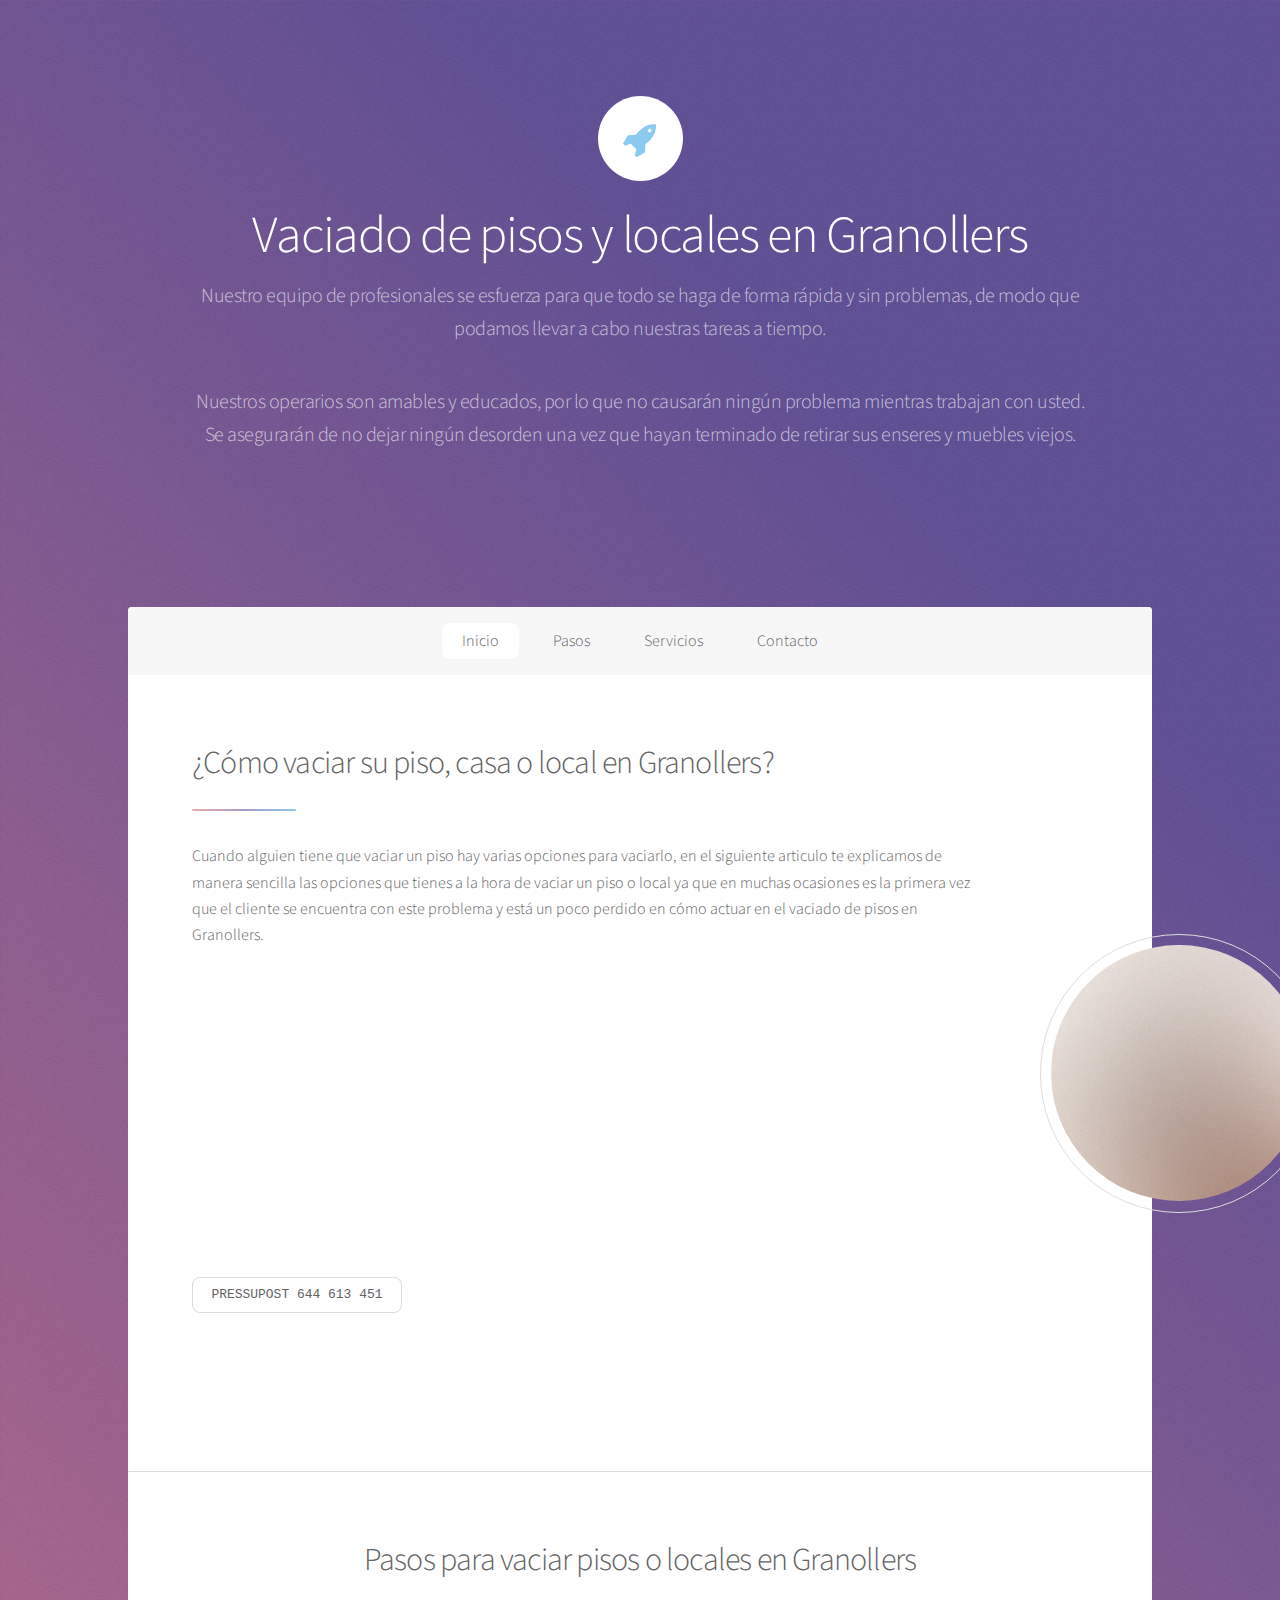
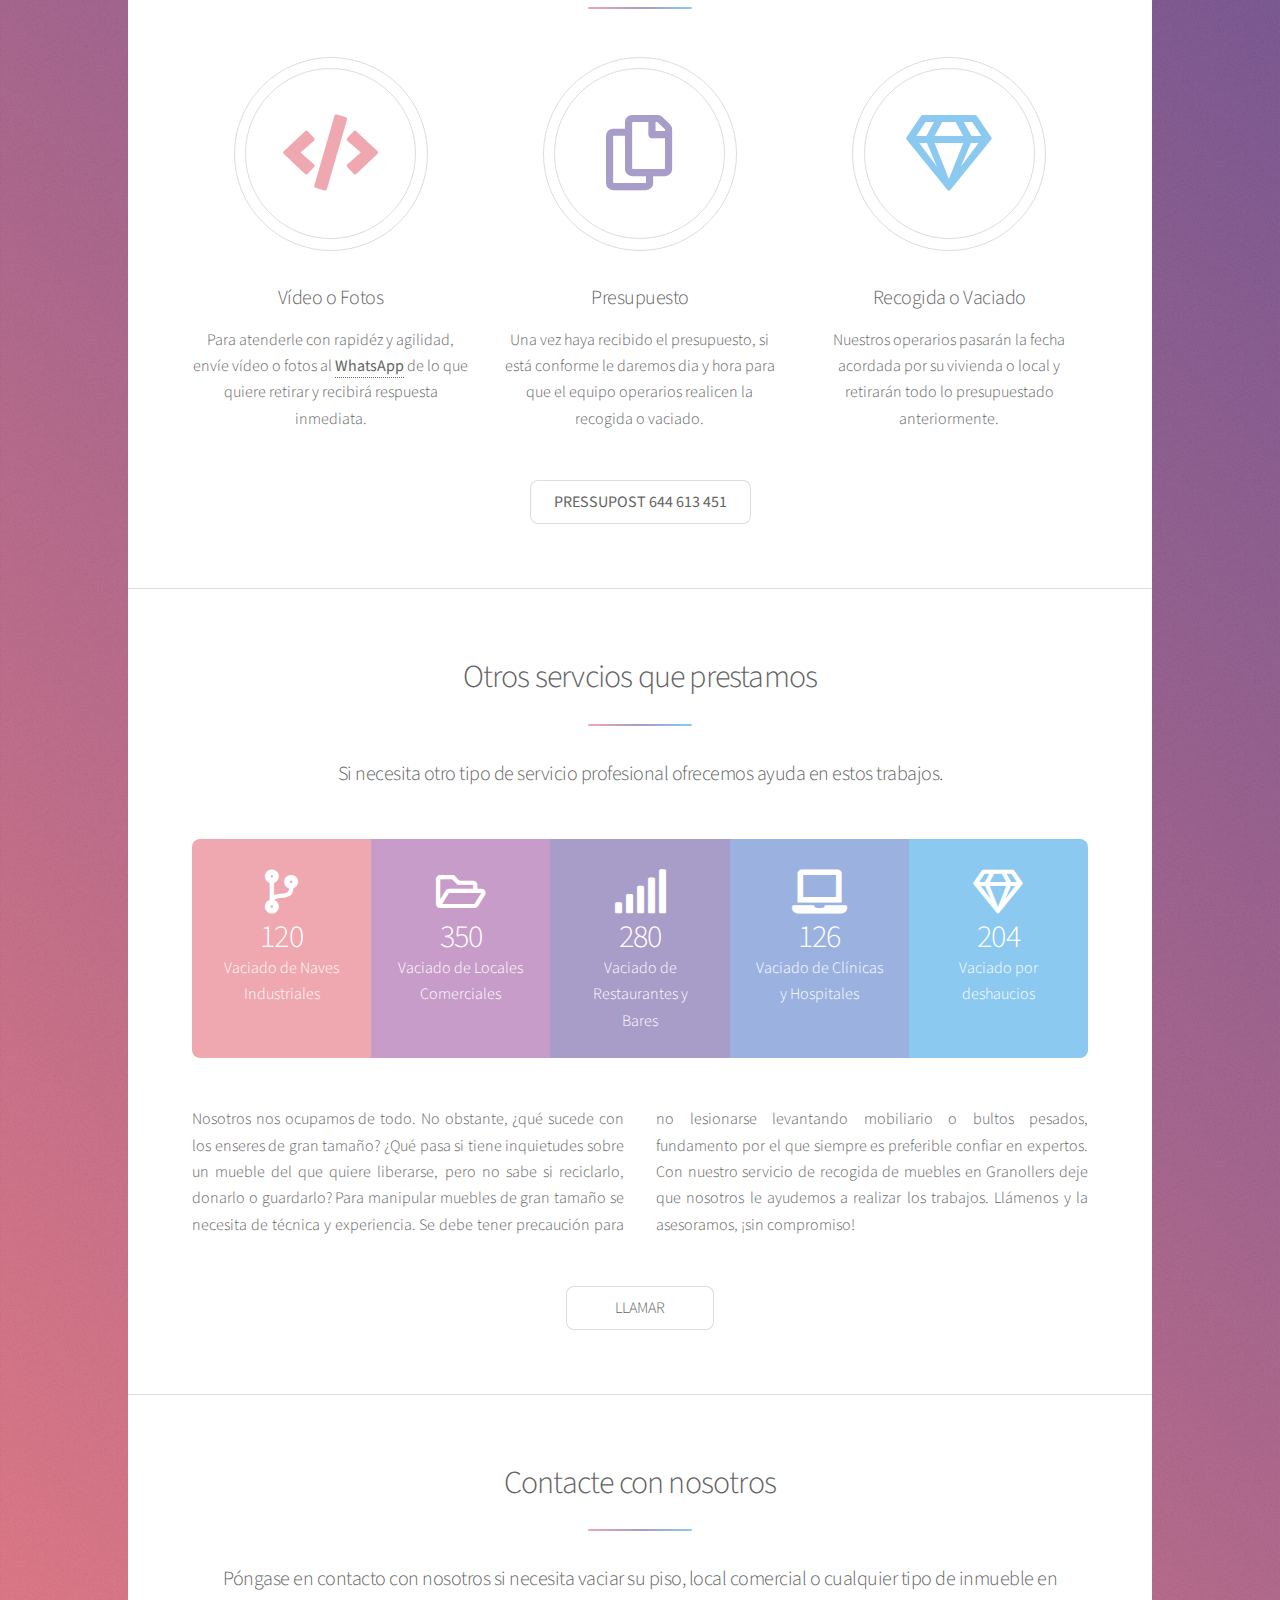
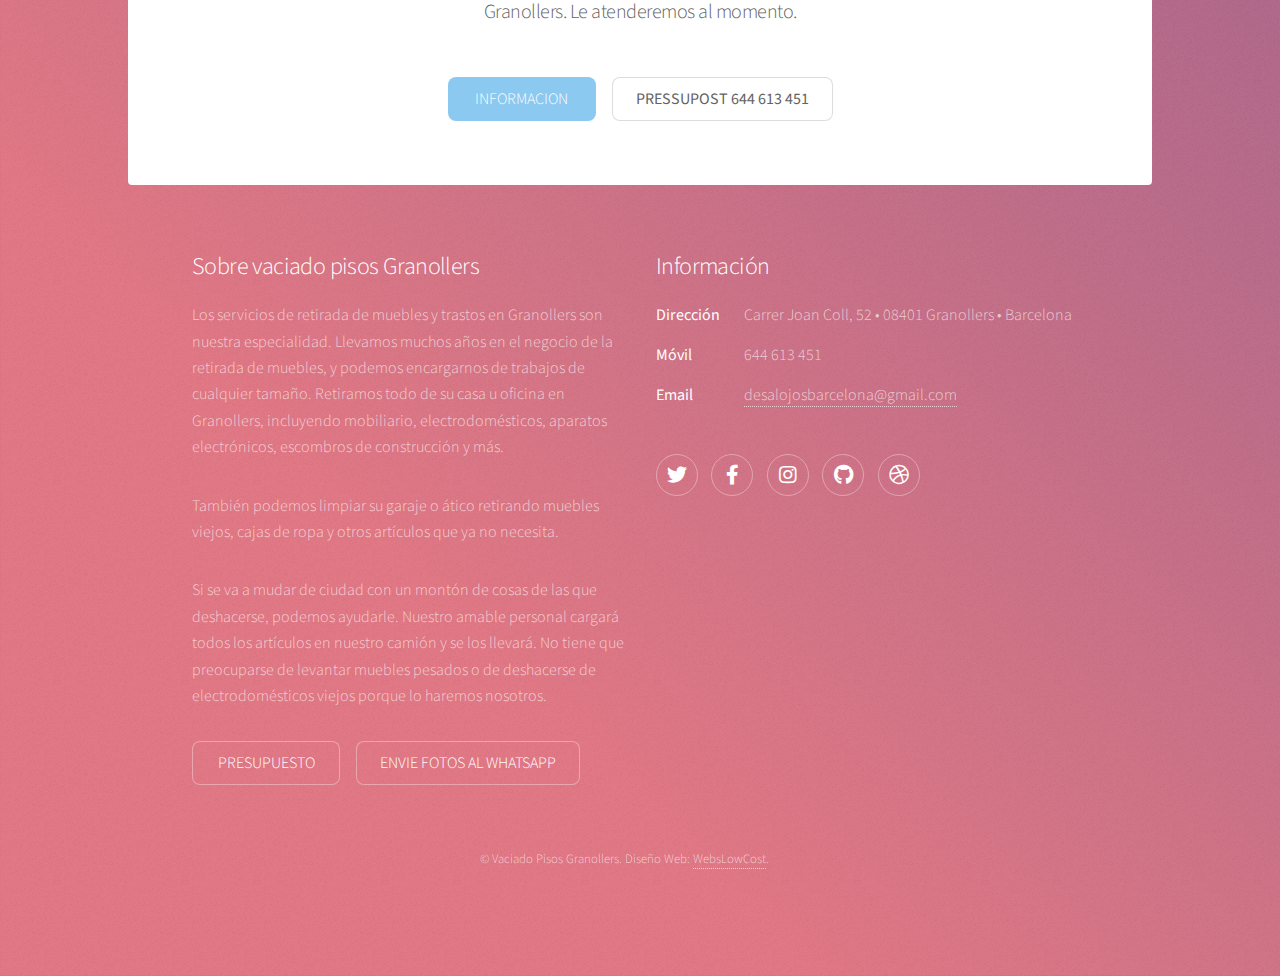
==== commit ec27a68f: "Update index.html" ====
--- a/index.html
+++ b/index.html
@@ -56,6 +56,10 @@
 										a la hora de vaciar un piso o local ya que en muchas ocasiones es la primera vez que el 
 										cliente se encuentra con este problema y está un poco perdido en cómo actuar en 
 										el vaciado de pisos en Granollers.</p>
+										<pre><div class="”video-responsive”">
+                                                        <iframe  src="https://www.youtube.com/embed/DbZqD09g_N8" frameborder="0" allowfullscreen="allowfullscreen"></iframe>
+                                                        </div>
+                                                        <pre> 
 										<ul class="actions">
 											<li><a href="tel:644613451" class="button"><strong>PRESSUPOST 644 613 451</strong></a></li>
 										</ul>
@@ -135,10 +139,6 @@
 									<h2>Contacte con nosotros</h2>
 									<p>Póngase en contacto con nosotros si necesita vaciar su piso, local
 									comercial o cualquier tipo de inmueble en Granollers. Le atenderemos al momento.</p>
-									<pre><div class="”video-responsive”">
-                                                        <iframe  src="https://www.youtube.com/embed/DbZqD09g_N8" frameborder="0" allowfullscreen="allowfullscreen"></iframe>
-                                                        </div>
-                                                        <pre> 
 								</header>
 								<footer class="major">
 									<ul class="actions special">
--- a/assets/css/main.css
+++ b/assets/css/main.css
@@ -3781,7 +3781,9 @@
 			#wrapper {
 				max-width: 100%;
 			}
-			.video-responsive {
+<pre>
+
+.video-responsive {
 position: relative;
 padding-bottom: 56.25%; /* 16/9 ratio */
 padding-top: 30px; /* IE6 workaround*/
@@ -3798,7 +3800,5 @@
 width: 100%;
 height: 100%;
 }
-
-
-
-		}
+</pre>
+}
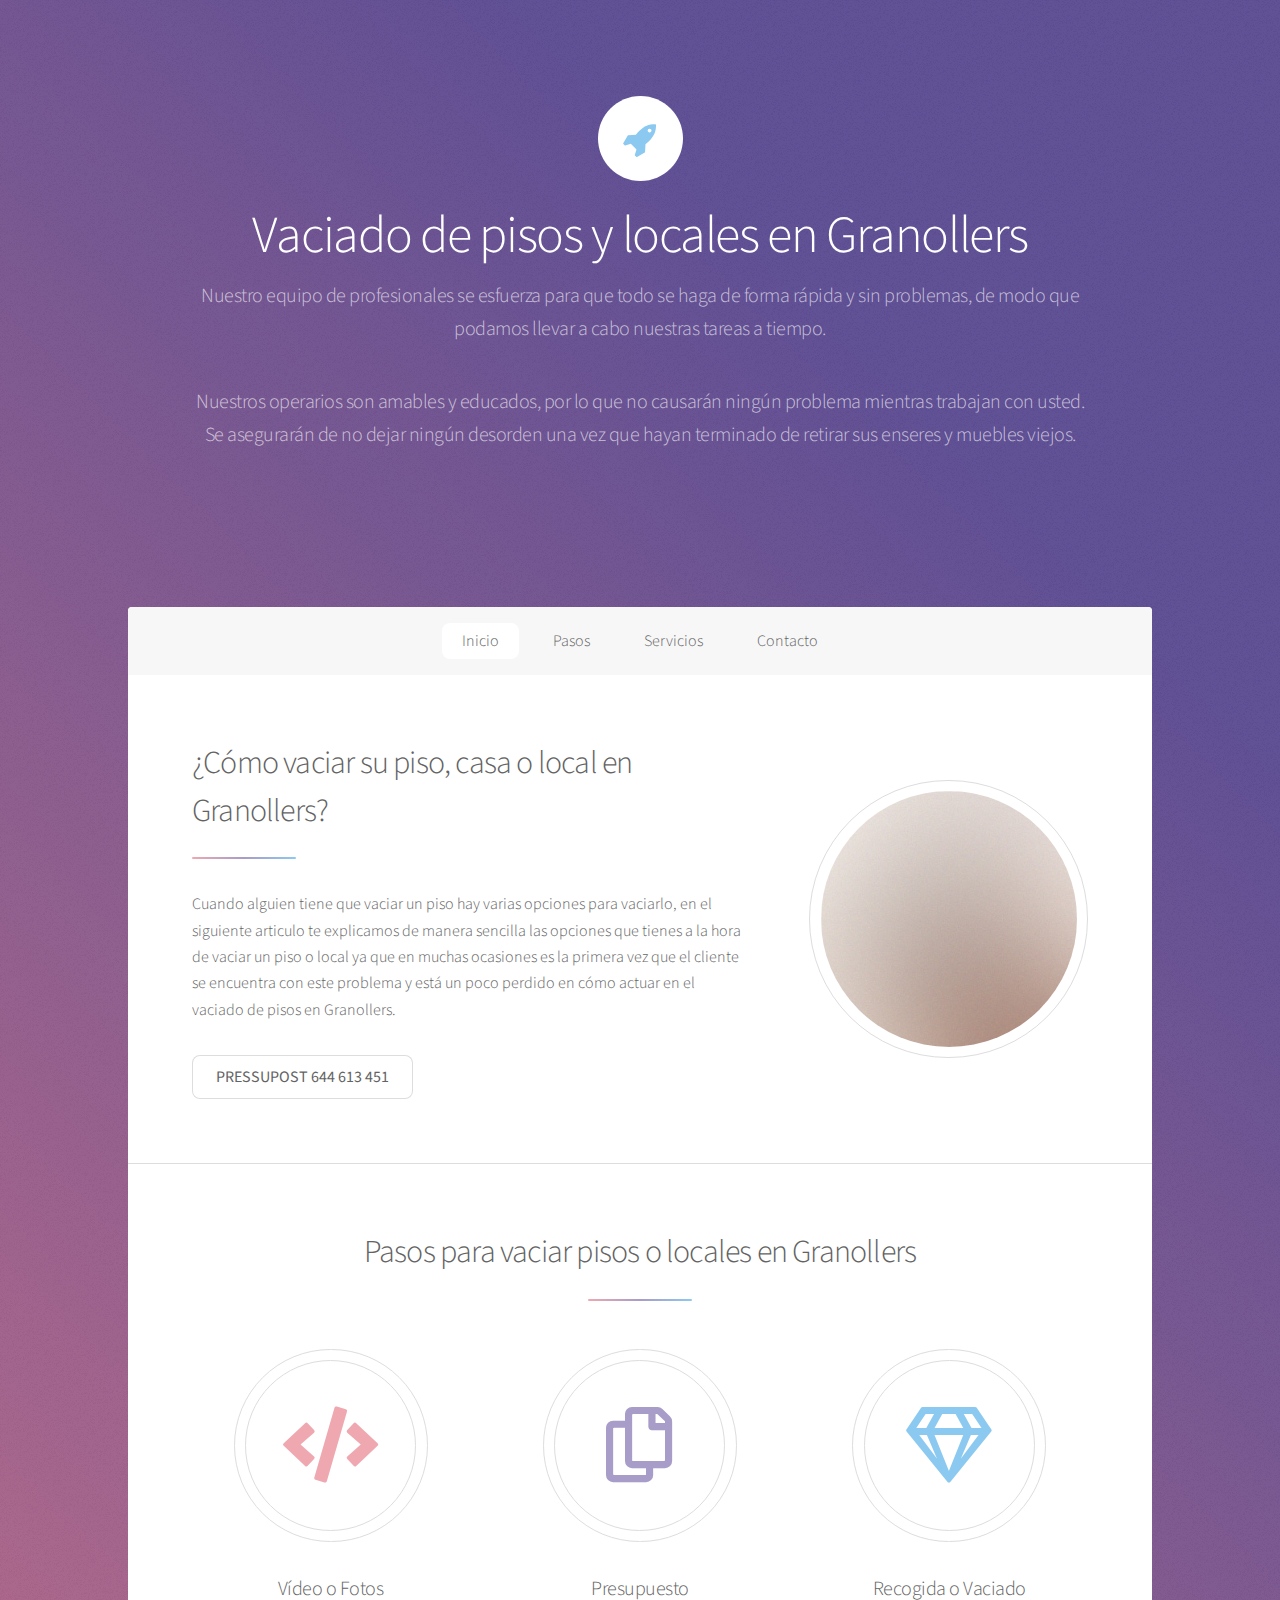
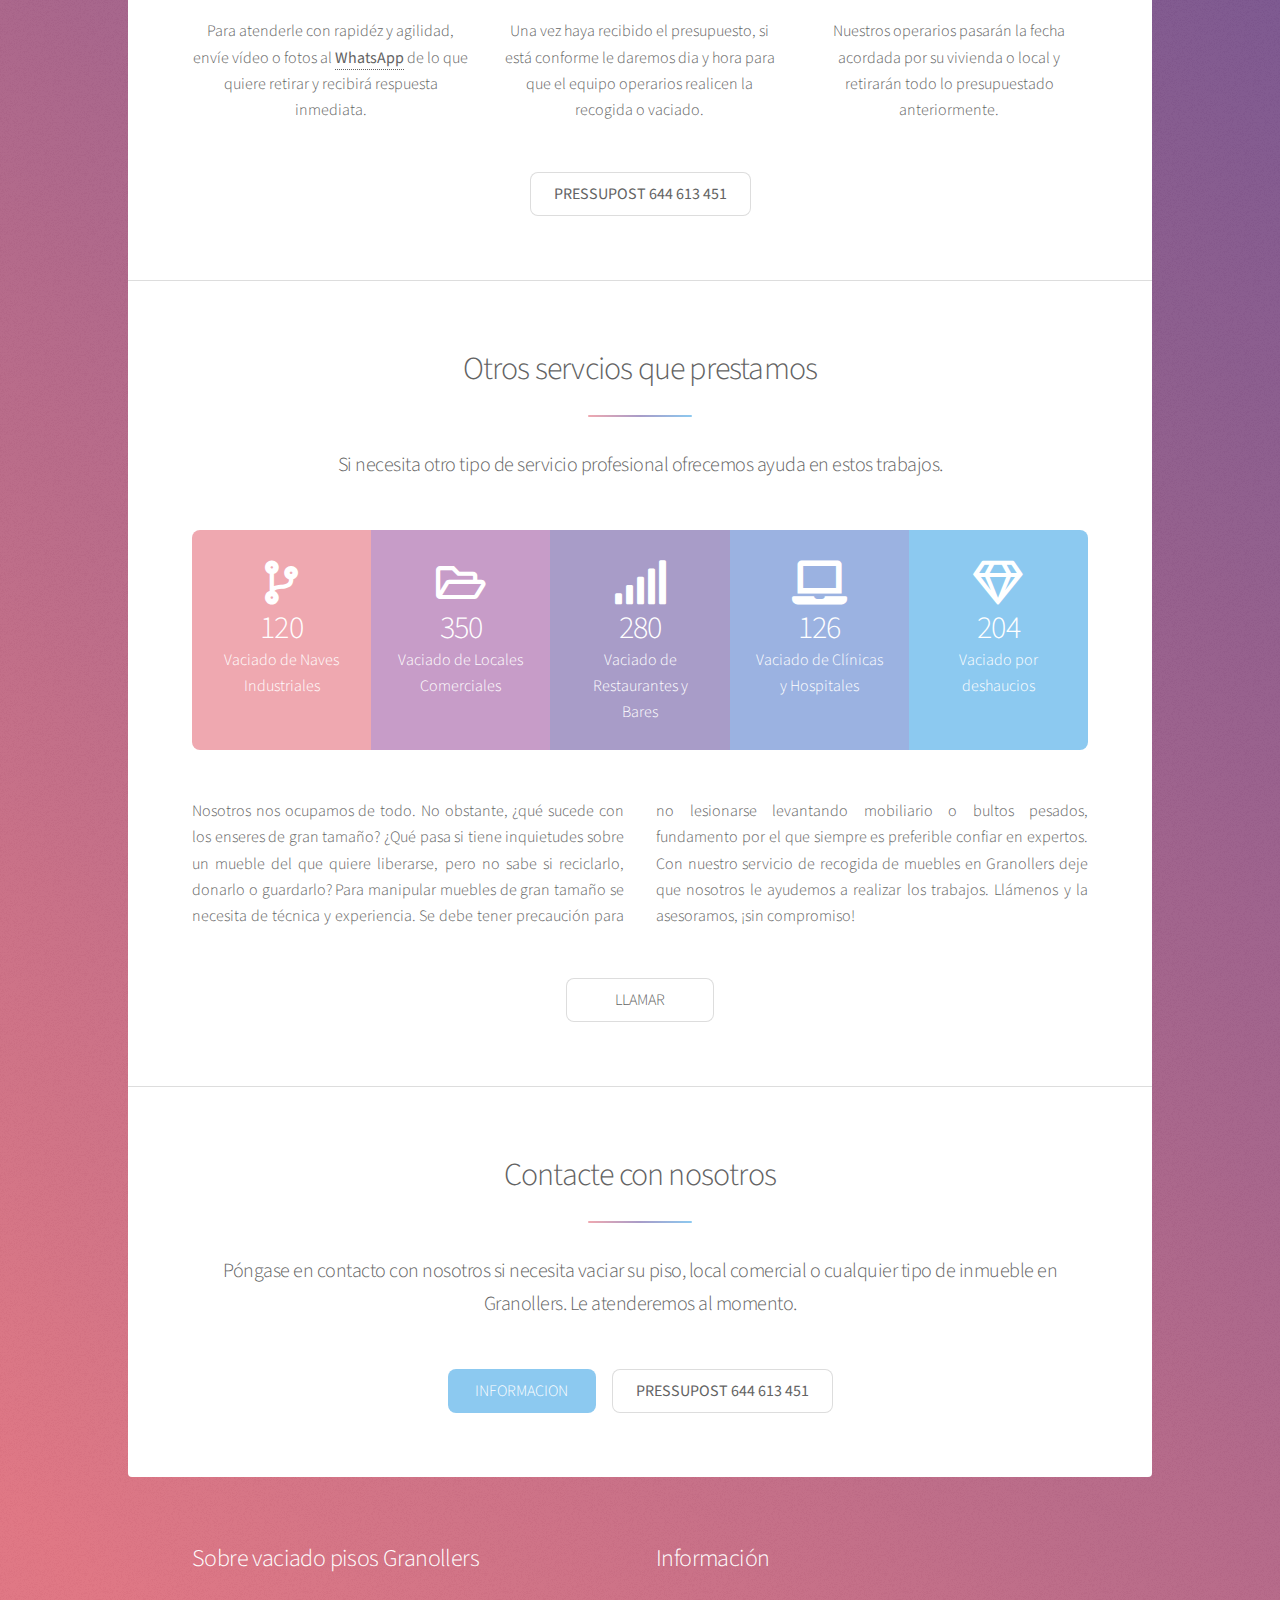
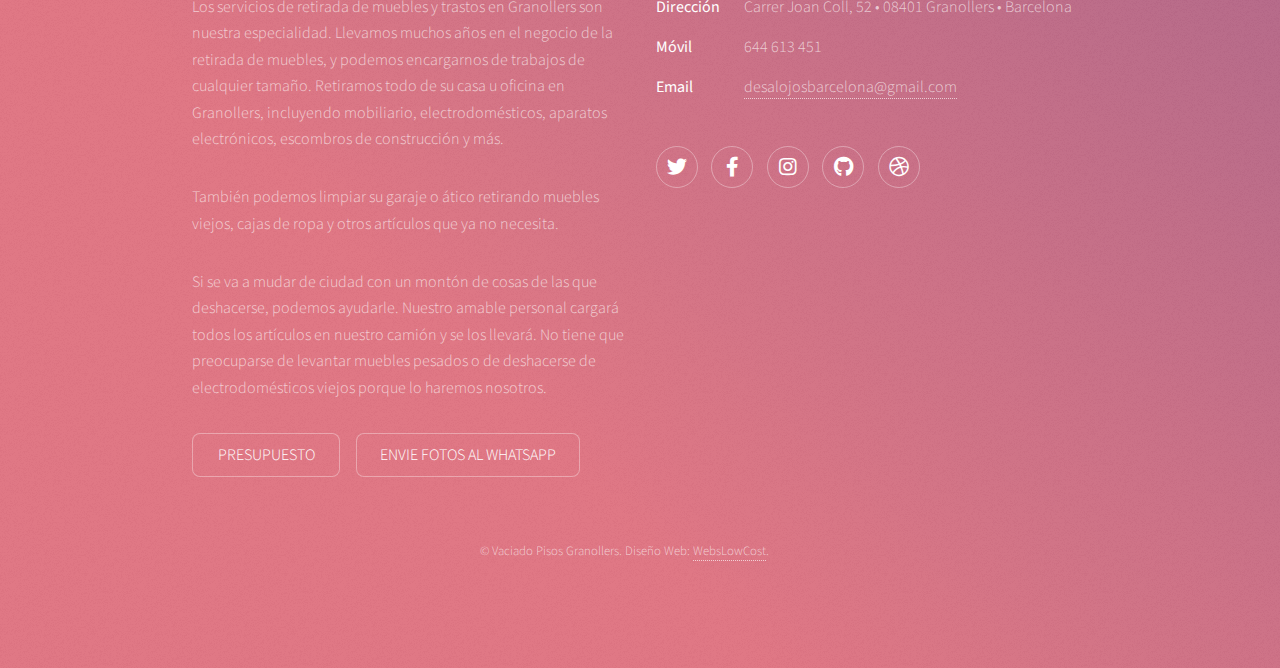
==== commit de683726: "Update index.html" ====
--- a/index.html
+++ b/index.html
@@ -55,11 +55,7 @@
 										en el siguiente articulo te explicamos de manera sencilla las opciones que tienes 
 										a la hora de vaciar un piso o local ya que en muchas ocasiones es la primera vez que el 
 										cliente se encuentra con este problema y está un poco perdido en cómo actuar en 
-										el vaciado de pisos en Granollers.</p>
-										<pre><div class="”video-responsive”">
-                                                        <iframe  src="https://www.youtube.com/embed/DbZqD09g_N8" frameborder="0" allowfullscreen="allowfullscreen"></iframe>
-                                                        </div>
-                                                        <pre> 
+										el vaciado de pisos en Granollers.</p>									
 										<ul class="actions">
 											<li><a href="tel:644613451" class="button"><strong>PRESSUPOST 644 613 451</strong></a></li>
 										</ul>
